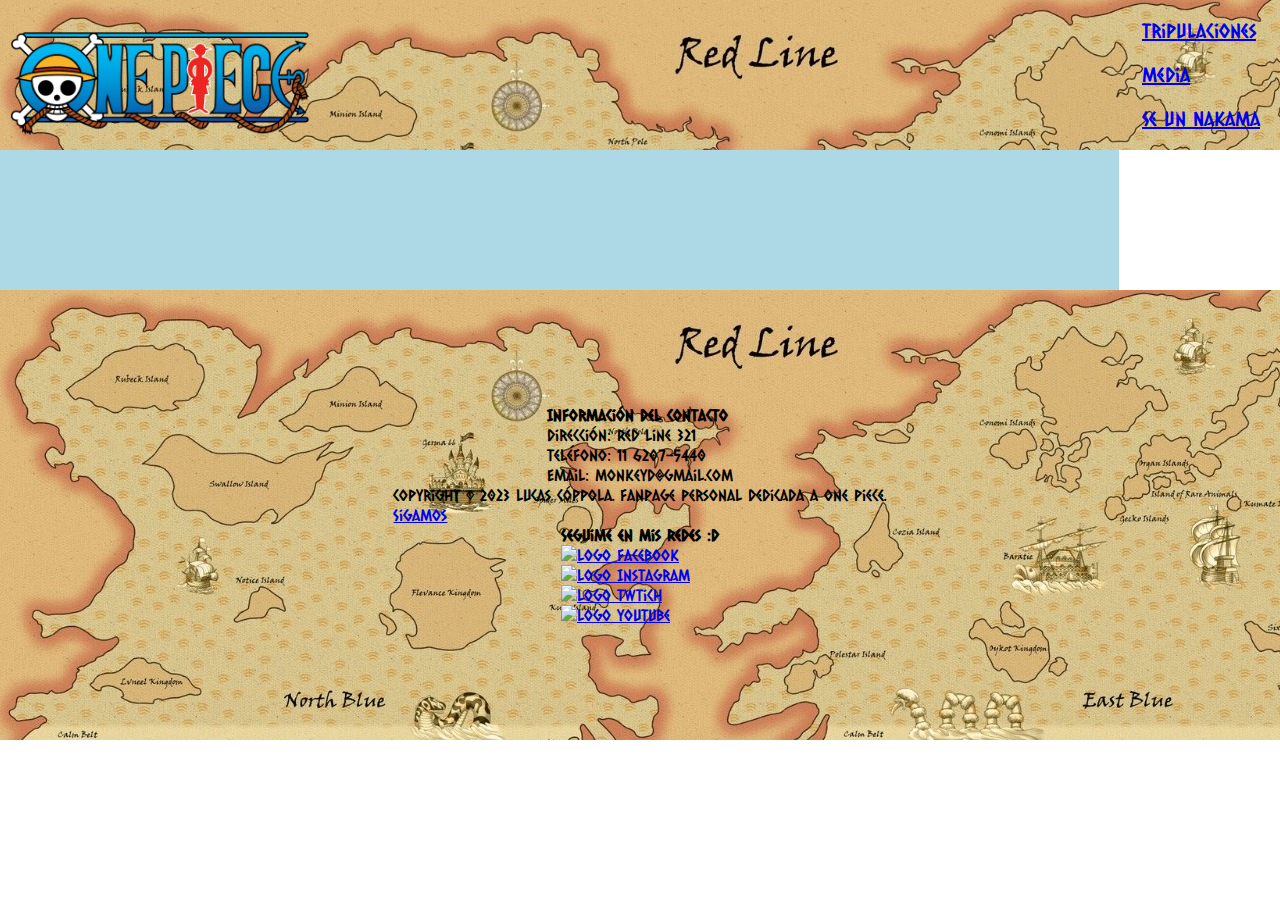
==== pages/grand-line.html @ d9218e4d "adaptacion media queris inicio" ====
<!DOCTYPE html>
<html lang="en">
<head>
    <meta charset="UTF-8">
    <meta name="viewport" content="width=device-width, initial-scale=1.0">
    <title>Grand Line</title>
    <link rel="stylesheet" href="../css/style.css">
    <link rel="preconnect" href="https://fonts.googleapis.com">
<link rel="preconnect" href="https://fonts.gstatic.com" crossorigin>
<link href="https://fonts.googleapis.com/css2?family=Caesar+Dressing&display=swap" rel="stylesheet">

<link rel="preconnect" href="https://fonts.googleapis.com">
<link rel="preconnect" href="https://fonts.gstatic.com" crossorigin>
<link href="https://fonts.googleapis.com/css2?family=Alfa+Slab+One&display=swap" rel="stylesheet">

</head>

<body>
    <header>

     <div>
            
        <a id="Grandline" href="#"> <img src="../imagenes/logo.png" alt="Logo One Piece TV"></a>
        
    </div>
        
     <!--Navbar-->
     <nav>
        <ul>
            <li><a href="../index.html">Home</a></li>
            <li><a href="#"> Grand Line </a> </li>
            <li><a href="./tripulaciones.html"> Tripulaciones </a> </li>
            <li><a href="./media.html">Media</a>  </li>
             <li><a href="./se un nakama.html"> Se un Nakama</a></li>
        </ul>
     </nav>

    </header>

<!--Contenido Principal-->
<main>





</main>

<br><br><br><br><br><br><br>
<!-- Pie de Página -->
<footer>


    <div>
        <h4>Información del Contacto</h4>
        <p>Dirección: Red Line 321</p>
        <p>Teléfono: 11 6207-5440</p>
        <p>Email: monkeyd@gmail.com</p>
    
        </div>
    
    <div>
        <p>Copyright © 2023 Lucas Cóppola. Fanpage personal dedicada a One Piece. </p>
         <a href="#Grandline"> Sigamos </a>
    </div>
    
    <div class="redesSociales">
    <h4>Seguime en mis Redes :D</h4>
    <ul> 
        <li><a href="#"><img width="50" src="https://upload.wikimedia.org/wikipedia/en/thumb/0/04/Facebook_f_logo_%282021%29.svg/2048px-Facebook_f_logo_%282021%29.svg.png" alt="Logo Facebook"></a></li>
        <li><a href="#"><img width="50" src="https://upload.wikimedia.org/wikipedia/commons/thumb/9/96/Instagram.svg/800px-Instagram.svg.png" alt="Logo Instagram"></a></li>
        <li><a href="#"><img width="50" src="https://upload.wikimedia.org/wikipedia/commons/thumb/d/d3/Twitch_Glitch_Logo_Purple.svg/878px-Twitch_Glitch_Logo_Purple.svg.png" alt="Logo twtich"></a></li>
        <li><a href="#"><img width="50" src="https://upload.wikimedia.org/wikipedia/commons/thumb/0/09/YouTube_full-color_icon_%282017%29.svg/2560px-YouTube_full-color_icon_%282017%29.svg.png" alt="Logo Youtube"></a></li>
        
    </ul>
    </div>
    


</footer>

</body>
</html>
---- css/style.css ----
* {
    font-family: 'Caesar Dressing', cursive;
    margin: 0;
    padding: 0;
    box-sizing: border-box;
    list-style: none;
}

body {

    display: grid;
    grid-template-areas:
        "header  header  header"
        "info  info  aside"
        "footer  footer  footer"
    ;
    grid-template-columns: 150px 3fr 0.5fr;
    grid-template-rows: 150px 1fr 150px;
}


header div a img {

    width: 300px;
    margin: 10px;

}

header {

    font-family: 'Caesar Dressing', cursive;
    background-image: url(../imagenes/fondo.jpg);
    grid-area: header;
    display: flex;
    justify-content: space-between;
    align-items: end;

}

header nav ul li {

    font-family: 'Caesar Dressing', cursive;
    margin: 20px;
    font-size: 20px;
}

header nav ul a:hover {
    text-decoration: underline;
}

main {
    background-color: lightblue;
    grid-area: info;
}

.infoPortada {

    font-family: 'Caesar Dressing', cursive;
    text-align: center;
    height: 60vh;
    padding-top: 10%;
    grid-area: portada;
}

.infoPortada a {

    color: burlywood;
    text-decoration: none;

}

.mainInfo {

    text-align: right;
    box-shadow: rgba(50, 50, 93, 0.25) 0px 50px 100px -20px, rgba(0, 0, 0, 0.3) 0px 30px 60px -30px, rgba(10, 37, 64, 0.35) 0px -2px 6px 0px inset;
    margin: 20px;
    border-radius: 10px;
    display: flex;
    flex-direction: row-reverse;
}

.maiNinfo {

    text-align: left;
    box-shadow: rgba(50, 50, 93, 0.25) 0px 50px 100px -20px, rgba(0, 0, 0, 0.3) 0px 30px 60px -30px, rgba(10, 37, 64, 0.35) 0px -2px 6px 0px inset;
    margin: 20px;
    border-radius: 10px;
    display: flex;
    flex-direction: row;
}

.imagenMain {
    text-align: left;
    margin: 20px 10px;
    width: 300px;
}

.liveAction {

    border-radius: 10px;
    padding: 0px 0px 10px;
    width: 300px;
}

.filmRed {

    text-align: end;
}

.Imagenmain {

    margin: 0px 10px 10px;
    border-radius: 10px;
    width: 300px;
    margin-top: 20px;
}

.arcos {

    background-image: url(../imagenes/arcos.jpg);
    padding: 70px 50px;
    border-width: 7px;
    margin: 20px 70px;
    padding: 65px 20px 0px 0px;
}

.arcos:hover {

    background-image: url(../imagenes/blurred-arcos.jpg);

}

.manga {
    background-image: url(../imagenes/manga.jpg);
    padding: 70px 30px;
    border-width: 7px;
    margin: 20px 70px;
    grid-area: manga;
}

.manga:hover {

    background-image: url(../imagenes/blurred-manga.jpg);

}


.anime {
    background-image: url(../imagenes/anime.jpe);
    margin: 20px 70px;
    padding: 65px 20px 0px 0px;
    grid-area: anime;
}

.anime:hover {

    background-image: url(../imagenes/blurred-anime.jpg);

}


.yonkou {

    background-image: url(../imagenes/yonkous.webp);
    padding: 100px 10px;
    margin: 20px 70px;
    padding: 65px 20px 0px 0px;
    grid-area: yonkou;

}

.yonkou:hover {

    background-image: url(../imagenes/blurred-yonkou.jpg);

}

.frutas {

    background-image: url(../imagenes/frutas.webp);
    padding: 65px 20px 0px;
    margin: 20px 70px;
    grid-area: frutas;
}

.frutas:hover {

    background-image: url(../imagenes/blurred-frutas.jpg);

}

.personajes {

    background-image: url(../imagenes/personajes.webp);
    padding: 70px 0px;
    border-width: 7px;
    margin: 20px 70px;
    grid-area: personajes;
}

.personajes:hover {

    background-image: url(../imagenes/blurred-personajes.jpg);
    font-size: 42px;

}


#fondosDiv {
    font-size: 40px;
    width: 200px;
    height: 200px;
    background-size: 200px 200px;
    background-repeat: no-repeat;
    background-position: center;
    overflow: hidden;
    border-top: solid;
    color: burlywood;
    border-right: solid;
    color: burlywood;
    border-width: 7px;
}

#fondosDiv:hover {

    font-size: 42px;
    overflow: unset;

}

.Mundoinfo {

    text-align: right;
    box-shadow: rgba(50, 50, 93, 0.25) 0px 50px 100px -20px, rgba(0, 0, 0, 0.3) 0px 30px 60px -30px, rgba(10, 37, 64, 0.35) 0px -2px 6px 0px inset;
    border-radius: 10px;
    margin: 20px 20px;

}

.Mundoinfo h2 {

    text-align: left;
    padding: 10px;

}

.mundoInfo a {

    color: black;
    text-decoration: none;
    font-family: 'Alfa Slab One', cursive;

}

.mundoInfo {

    display: flex;
    flex-direction: row;
    flex-wrap: wrap;

}

.formulario {

    text-align: left;
    box-shadow: rgba(50, 50, 93, 0.25) 0px 50px 100px -20px, rgba(0, 0, 0, 0.3) 0px 30px 60px -30px, rgba(10, 37, 64, 0.35) 0px -2px 6px 0px inset;
    margin: 20px 20px 20px;
    border-radius: 10px;
}

#nombre {

    background-color: burlywood;
}

#apellido {
    background-color: burlywood;
}

#edad {
    background-color: burlywood;

}


#localidad {
    background-color: burlywood;
}

.formulario h3 {
    margin: 0px 10px;
}

.formulario label {
    margin: 10px;
}

#consulta {

    margin: 10px 40px;
    padding: 10px;
    background-color: burlywood;
}

.enviar {
    margin: 0px 10px;
    padding: 0px;
    border-radius: 10px;
}

aside {

    background-color: lightblue;
    grid-area: aside;
}

aside a {

    text-decoration: none;
    margin: 0px 10px;
}

aside a:hover {

    color: rgb(144, 144, 245);

}

aside h2 {

    margin: 0px 10px;
}

.Aside {

    box-shadow: rgba(50, 50, 93, 0.25) 0px 50px 100px -20px, rgba(0, 0, 0, 0.3) 0px 30px 60px -30px, rgba(10, 37, 64, 0.35) 0px -2px 6px 0px inset;
    margin: 10px;
    border-radius: 10px;

}

.botoncito {
    color: rgb(79, 79, 245);
    list-style-type: none;
    text-decoration: none;
}

#gearFive {

    text-align: left;
    box-shadow: rgba(50, 50, 93, 0.25) 0px 50px 100px -20px, rgba(0, 0, 0, 0.3) 0px 30px 60px -30px, rgba(10, 37, 64, 0.35) 0px -2px 6px 0px inset;
    margin: 20px;
    border-radius: 10px;
}

#gearFive img {

    margin: 0px 10px 10px;
    border-radius: 10px;
    width: 300px;
}

#volumenNuevo {

    text-align: left;
    box-shadow: rgba(50, 50, 93, 0.25) 0px 50px 100px -20px, rgba(0, 0, 0, 0.3) 0px 30px 60px -30px, rgba(10, 37, 64, 0.35) 0px -2px 6px 0px inset;
    margin: 20px 20px 20px;
    border-radius: 10px;

}

#volumenNuevo img {

    margin: 0px 10px 10px;
    width: 250px;
    border-radius: 10px;

}

.carrusel {

    display: flex;
    justify-content: center;
    margin: 20px;
}

#carruselImagen {
    color: #0e0e0e;
    font-weight: bold;
}

footer {
    width: 100%;
    bottom: 0;
    left: 0;
    background-color: #0e0e0e;
    display: flex;
    justify-content: center;
    align-items: center;
    flex-direction: column;
    grid-area: footer;
    height: 50vh;
    background-image: url(../imagenes/fondo.jpg);
}

.logo {
    height: 80px;
    margin-bottom: 1rem;
}

.social-icons-container,
.footer-menu-container {
    display: flex;
    justify-content: center;
    align-items: center;
    flex-wrap: wrap;
    margin-bottom: 1rem;
}

.social-icon {
    height: 50px;
    width: 50px;
    border-radius: 50px;
    border: 1px solid #f2f2f2;
    background-position: center;
    background-size: 40%;
    background-repeat: no-repeat;
    margin: 1rem;
}

.social-icon:hover {
    background-color: #121212;
    filter: invert(1);
}

.social-icon:nth-of-type(1) {
    background-image: url(https://upload.wikimedia.org/wikipedia/commons/thumb/f/f8/LinkedIn_icon_circle.svg/1200px-LinkedIn_icon_circle.svg.png);
    background-size: 100%;
}

.social-icon:nth-of-type(2) {
    background-image: url(https://upload.wikimedia.org/wikipedia/commons/thumb/b/b8/2021_Facebook_icon.svg/2048px-2021_Facebook_icon.svg.png);
    background-size: 100%;
}

.social-icon:nth-of-type(3) {
    background-image: url(https://seeklogo.com/images/T/twitter-x-logo-0339F999CF-seeklogo.com.png?v=638264860180000000);
    background-size: 100%;
}

.social-icon:nth-of-type(4) {
    background-image: url(https://upload.wikimedia.org/wikipedia/commons/thumb/e/e7/Instagram_logo_2016.svg/2048px-Instagram_logo_2016.svg.png);
    background-size: 100%;
}

.footer-menu-container {
    list-style-type: none;
    color: black;
    font-size: 18px;
}

.menu-item {
    margin: 1rem 1.5rem;
    cursor: pointer;
    opacity: 0.6;
}

.menu-item:hover {
    opacity: 1;
}

.copyright {
    color: #0e0e0e;
    text-align: center;
}

@media screen and (min-width: 991px) {
    .carrusel {
        display: none;
    }

    #navMobile{

        display: none;

    }
}

@media screen and (min-width: 481px) and (max-width: 990px) {
    body {

        grid-template-areas:
            "header  header "
            "info  info "
            "aside aside "
            "footer  footer"
        ;
        grid-template-columns: auto auto;
        grid-template-rows: 150px 0.5fr 0.2fr 150px;
    }

    br {

        display: none;

    }

    .logoMobile{

        width: 200px;
  
      }

    #navDesk{

        display: none;

    }

    .mundoInfo {
        display: grid;
        grid-template-areas:
            "arcos  manga "
            "anime  yonkou "
            "frutas personajes "
        ;
        grid-template-columns: 250px 150px;
        grid-template-rows: 1fr 1fr 1fr;
    }

    .mainInfo {
        display: flex;
        flex-direction: column-reverse;
        align-items: center;
        align-content: center;
        text-align: center;
    }

    .maiNinfo {
        
        display: flex;
        flex-direction: column-reverse;
        align-items: center;
        align-content: center;
        text-align: center;
    }

    .Imagenmain {
        margin-top: 20px;
    }

    .Aside {
        display: none;
    }

    #volumenNuevo {
        display: none;
    }

    .carruselImage{

        width: 400px;

    }

    footer {

        height: 41vh;
    }
}

@media screen and (max-width: 480px) {

    * {
        font-size: 1.3rem;
    }

    .logoMobile{

      width: 200px;

    }


    h2 {
        text-align: center !important;
        font-size: 2rem;

    }

    body {

        grid-template-areas:
            "header "
            "info "
            "aside "
            "footer"
        ;
        grid-template-columns: 0.5fr;
        grid-template-rows: 150px auto auto 70px;
    }

    #navDesk{
        display: none;

    }

    .liveAction {

        width: 600px;
        padding: 20px 0px 20px 20px;

    }

    .mainInfo {
        display: flex;
        flex-direction: column-reverse;
        text-align: center;
    }

    .maiNinfo {

        display: flex;
        flex-direction: column-reverse;
        text-align: center;
    }

    .Imagenmain {
        width: 600px;
        padding: 20px 20px 0px 10px;
    }

    .imagenMain {
        width: 600px;
        padding: 0px 50px 0px 0px;
        margin-right: 20px;
    }

    .mundoInfo {

        display: grid;
        grid-template-areas:
            "arcos  manga "
            "anime  yonkou "
            "frutas personajes "
        ;
        grid-template-columns: 250px 150px;
        grid-template-rows: 1fr 1fr 1fr;

    }

    .Aside {
        display: none;
    }

    .carruselImage{

        width: 400px;

    }

    #volumenNuevo {
        display: none;
    }

    footer {

        height: 55vh;

    }
    
}
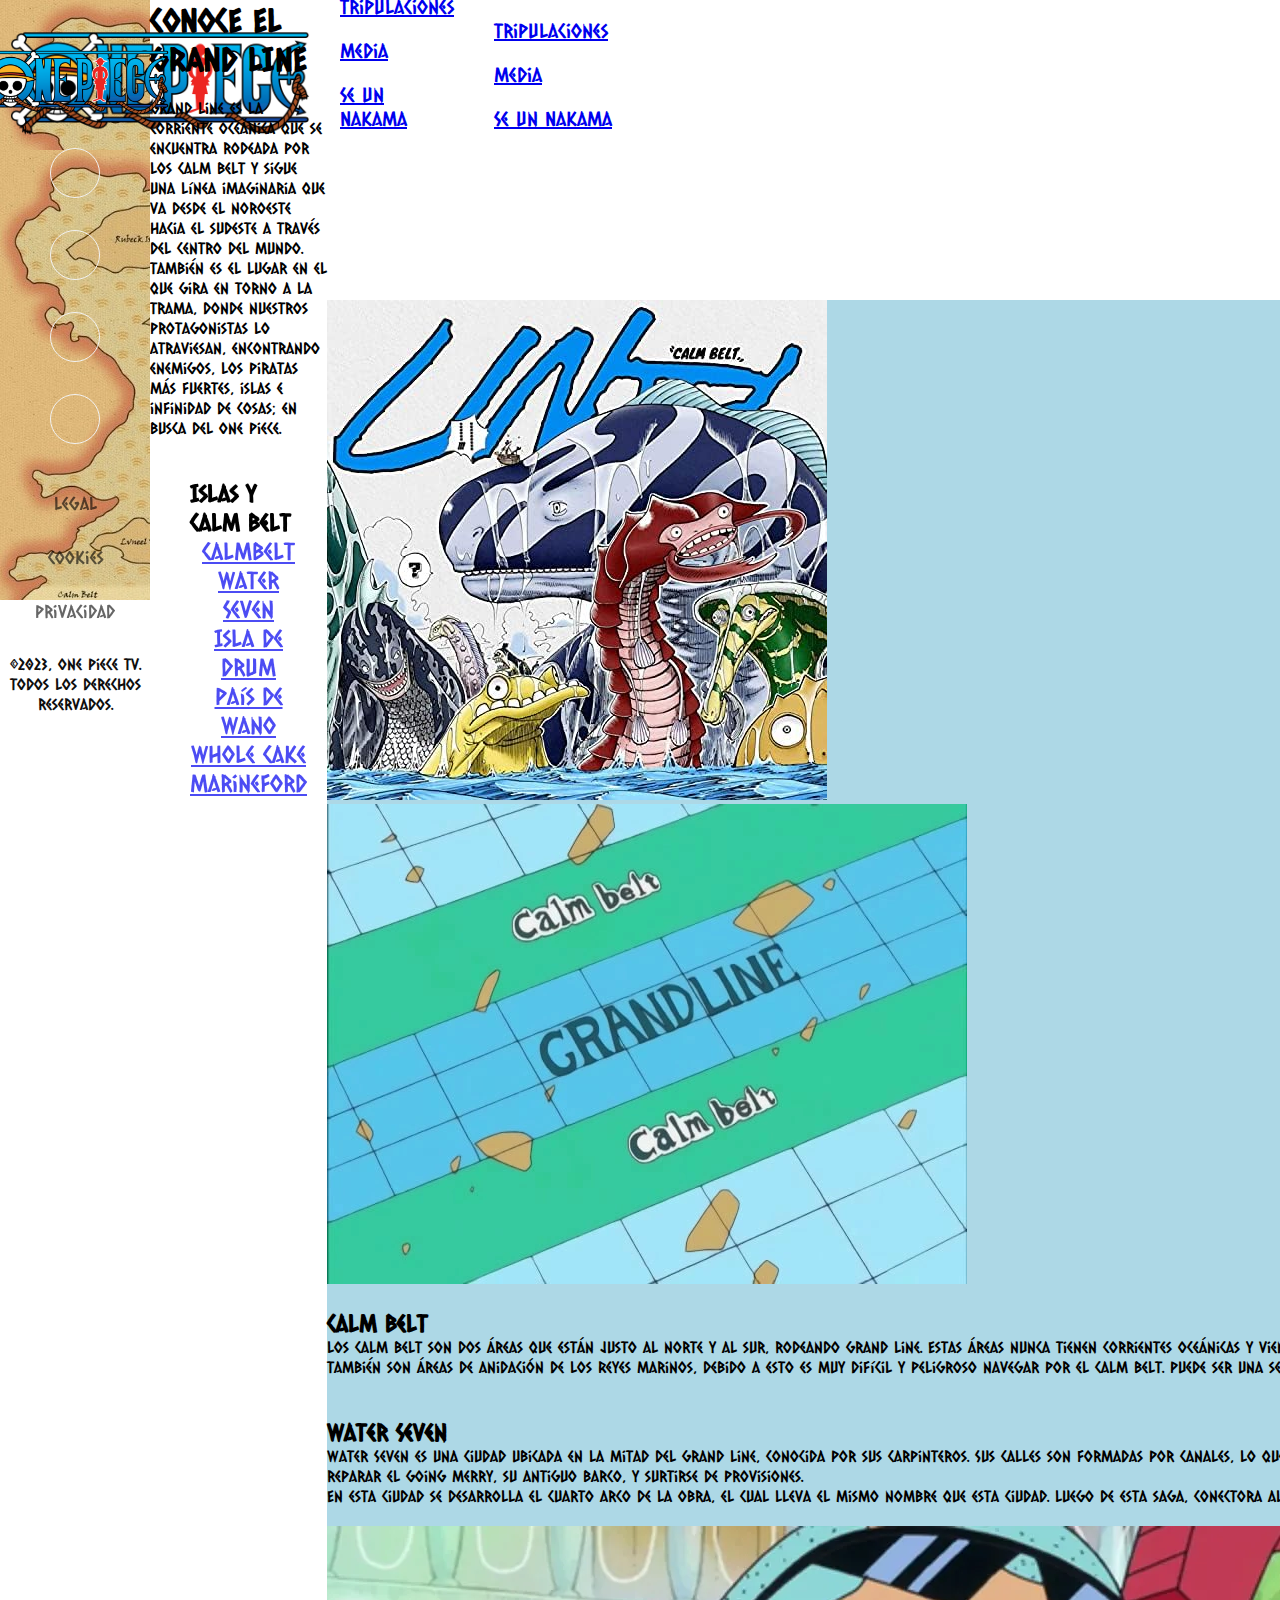
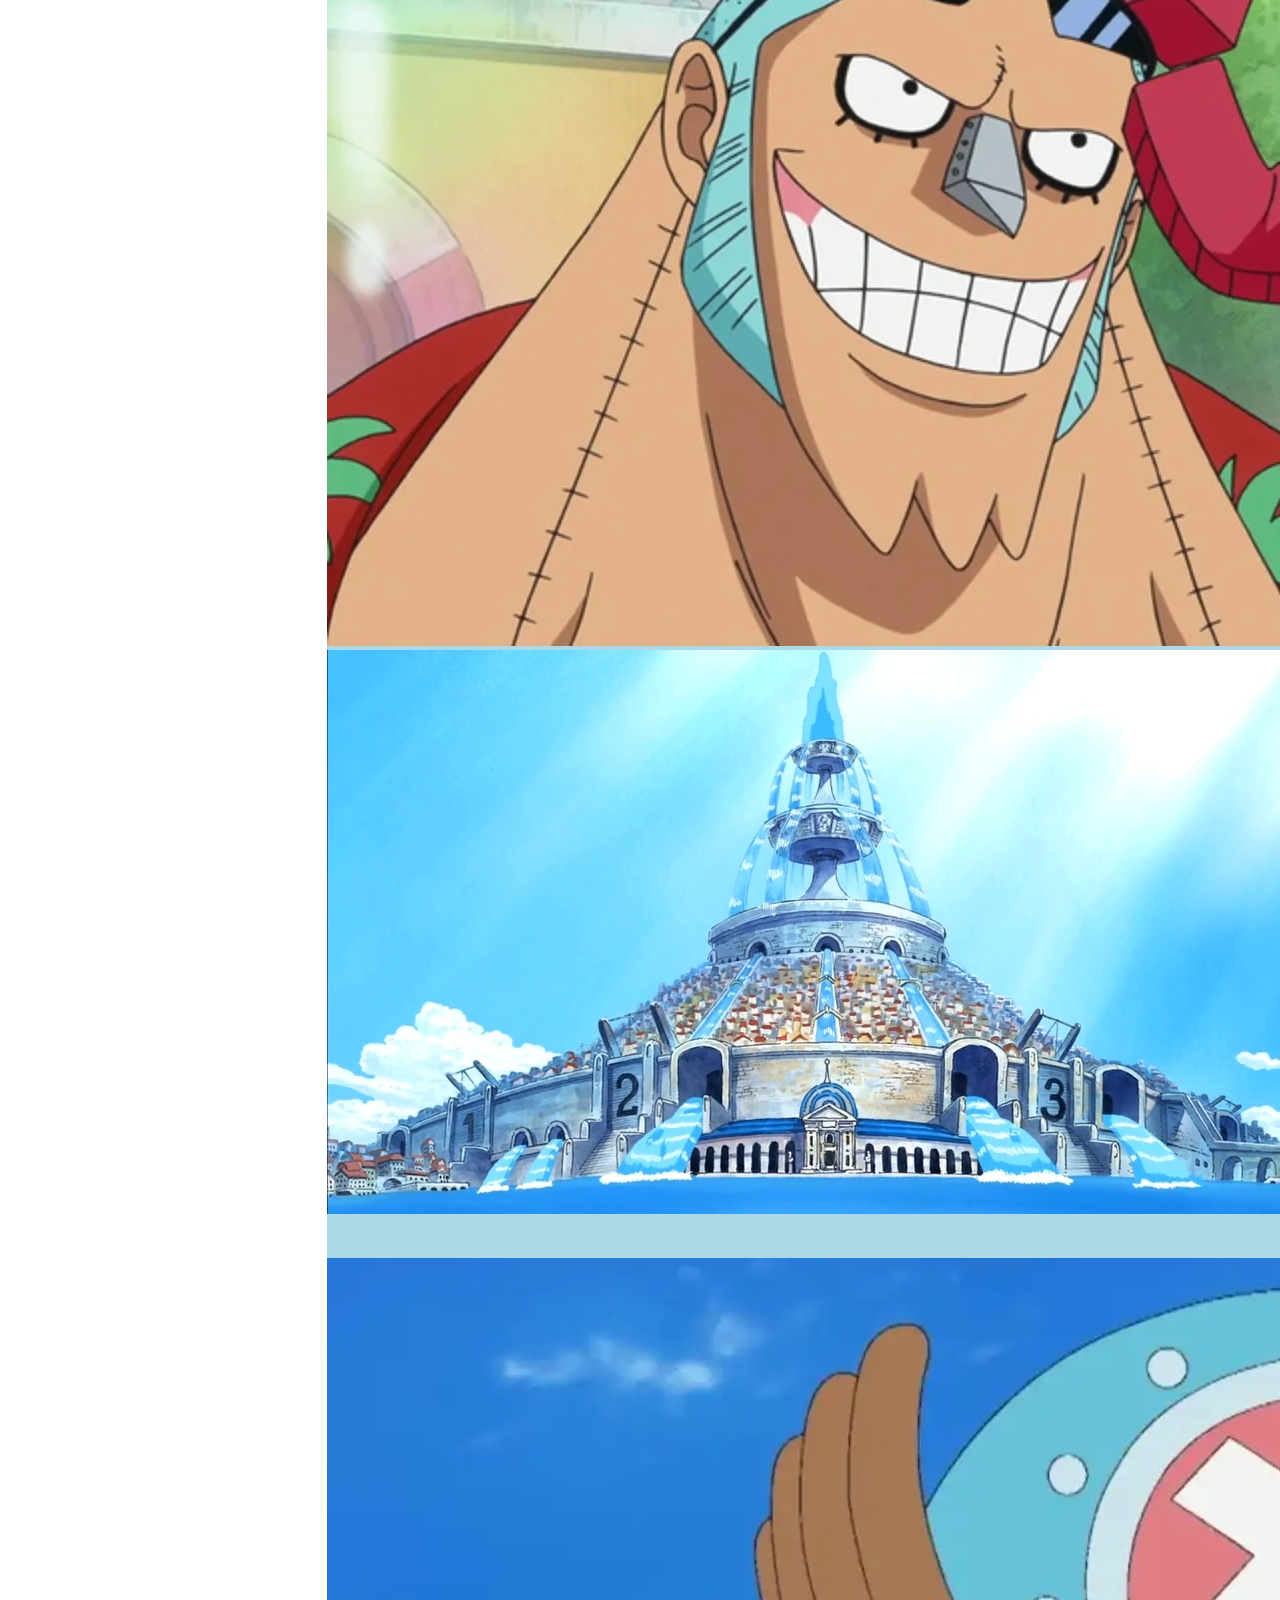
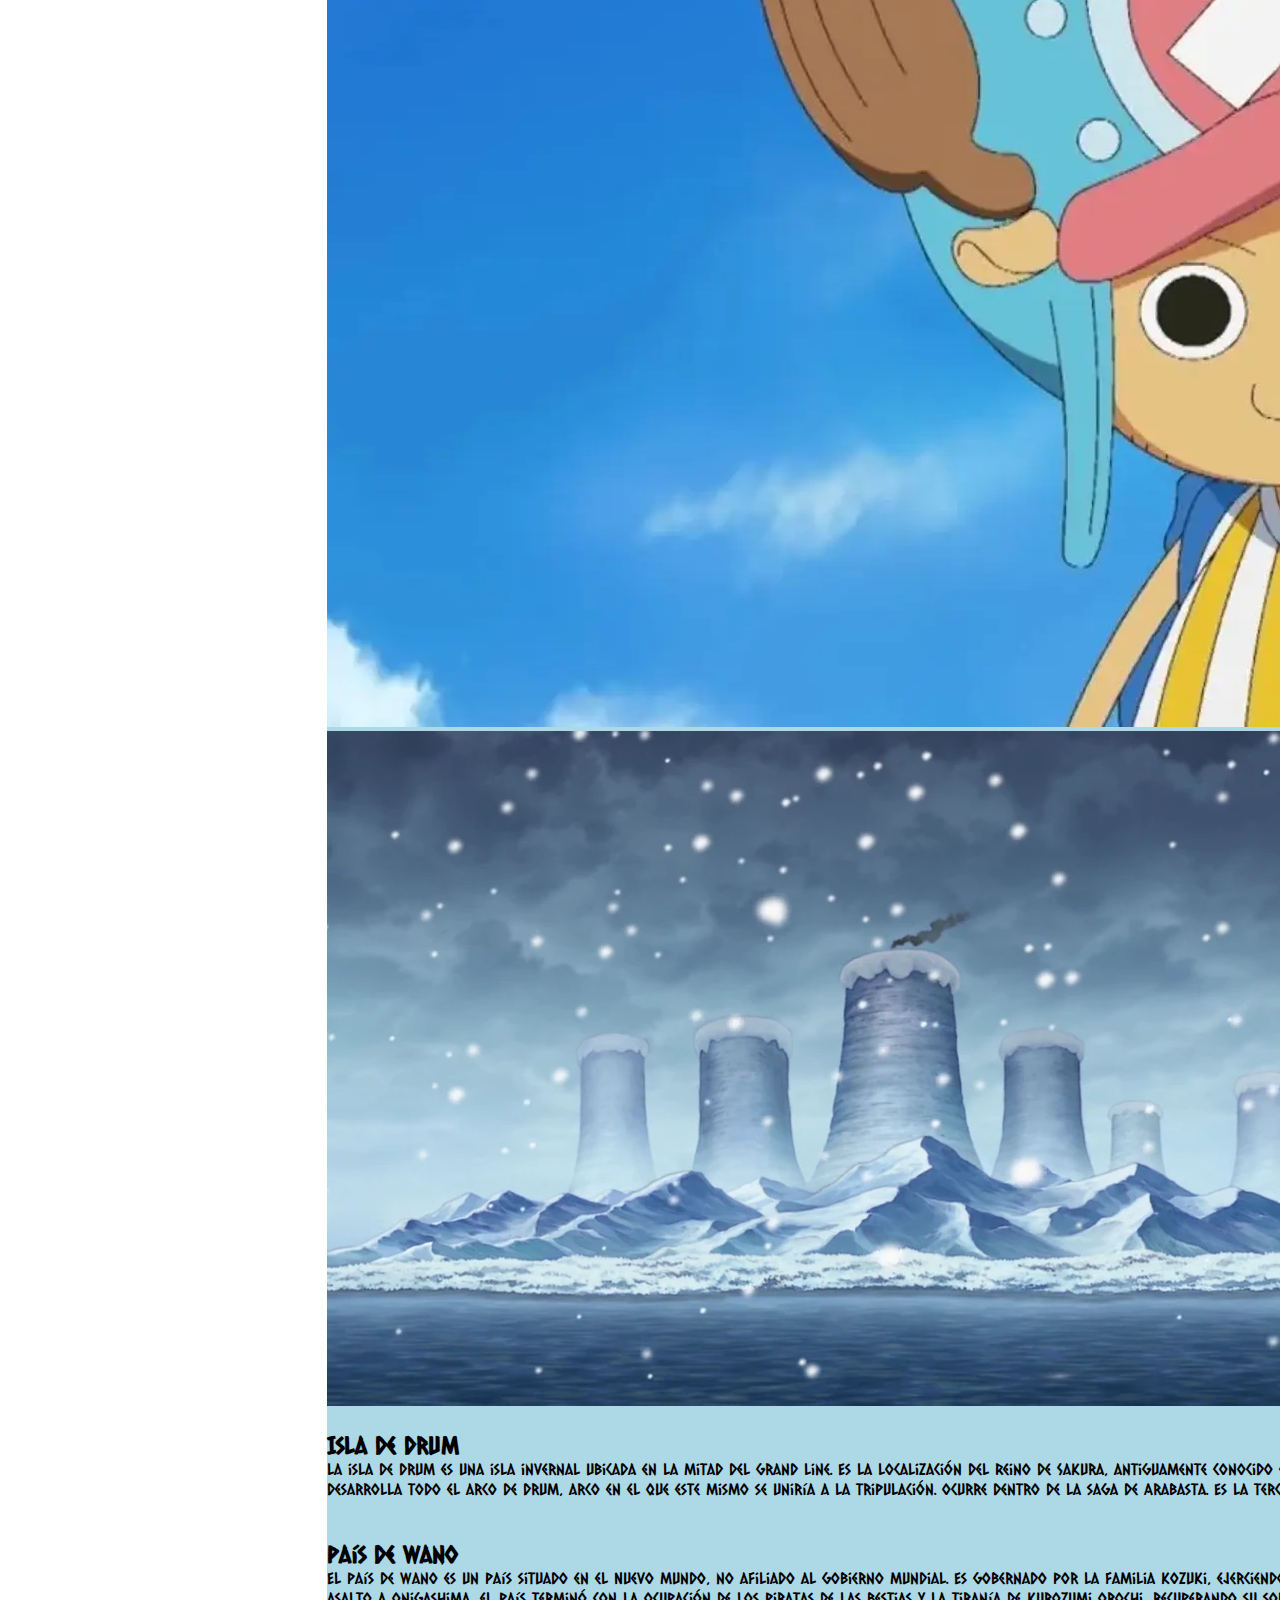
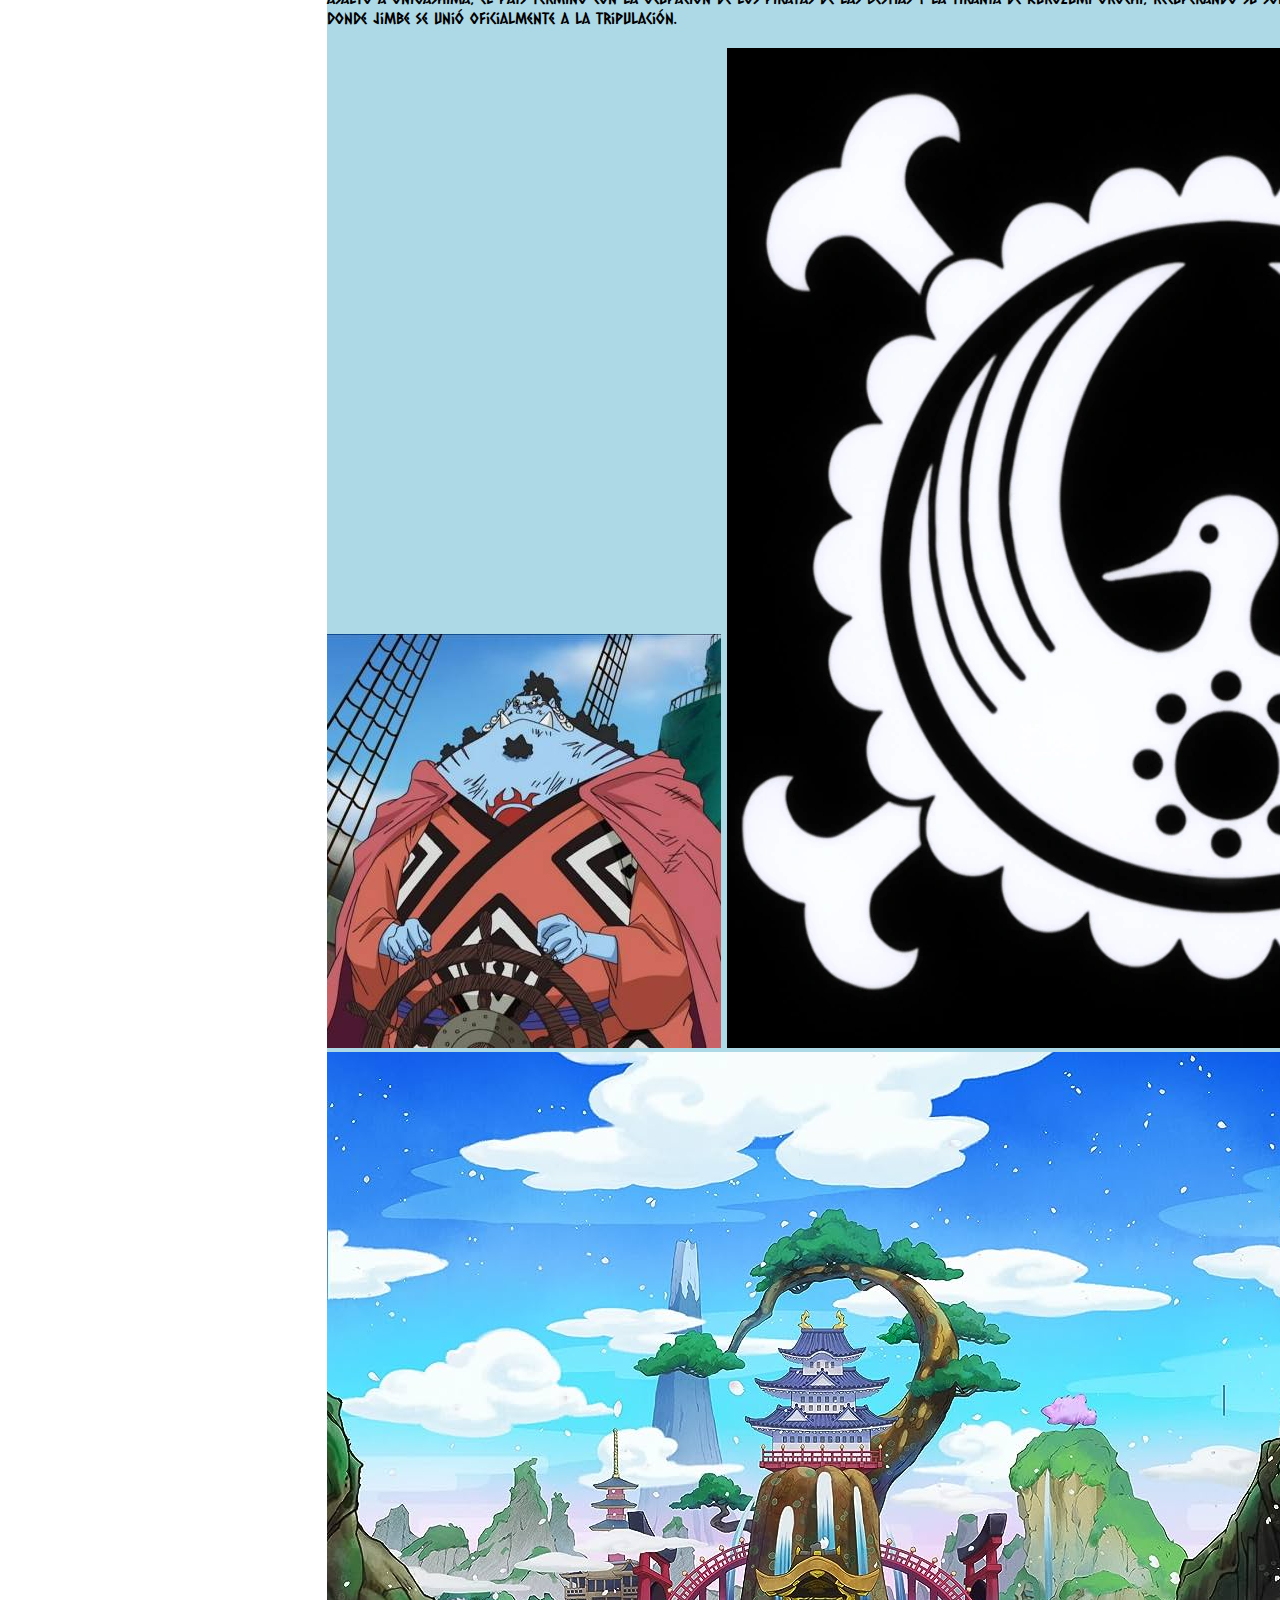
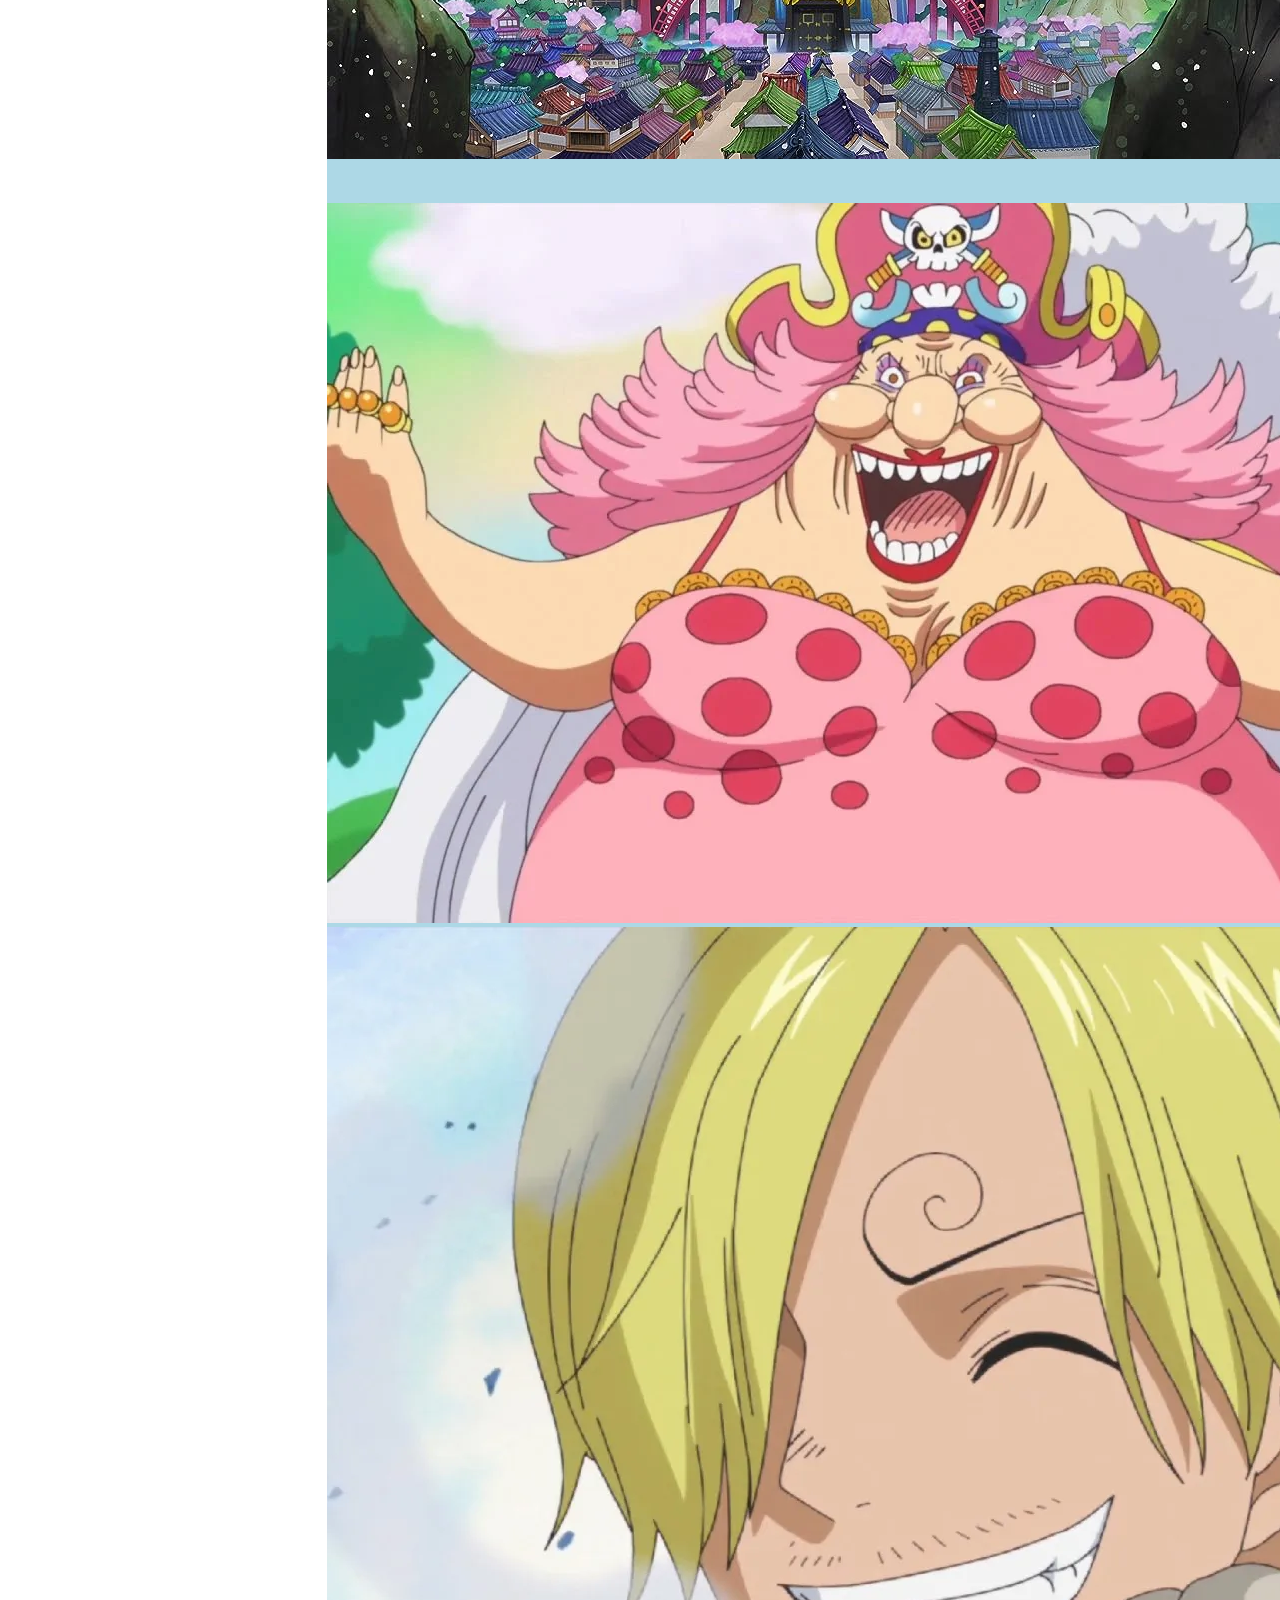
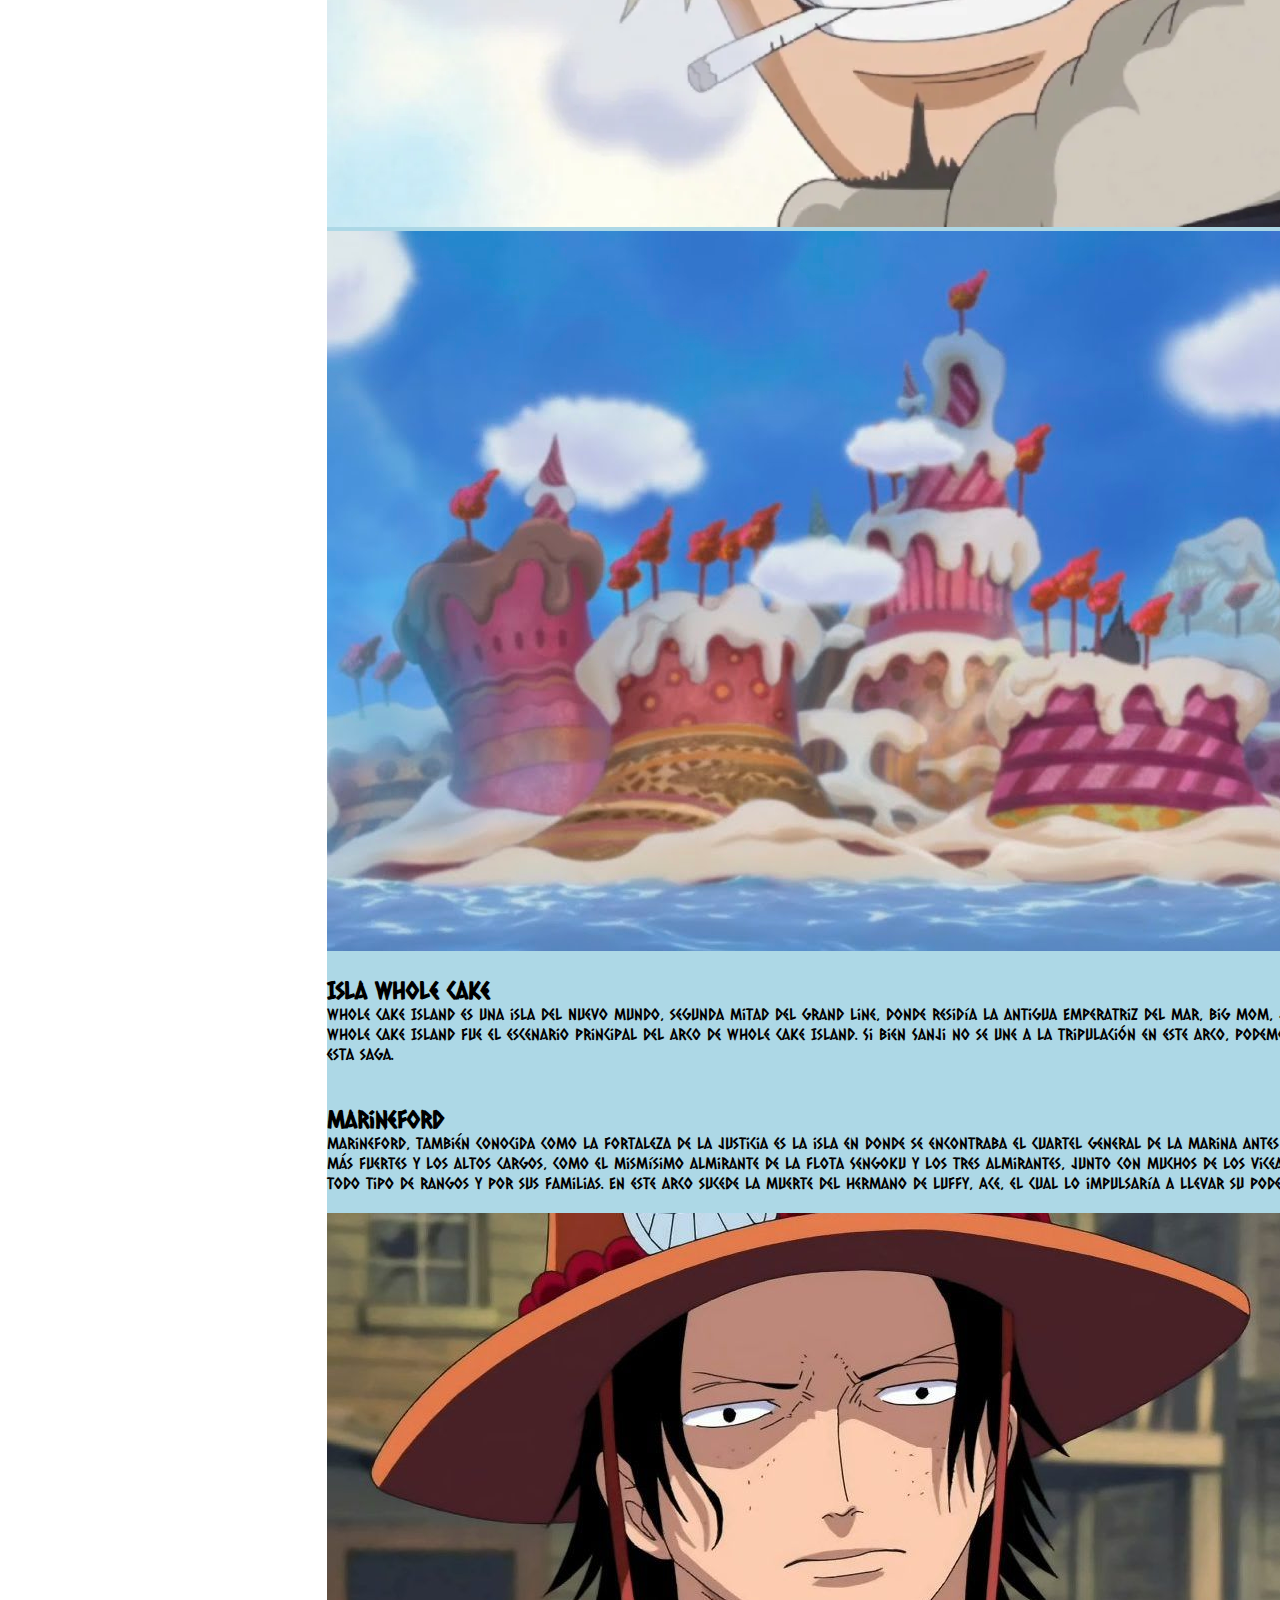
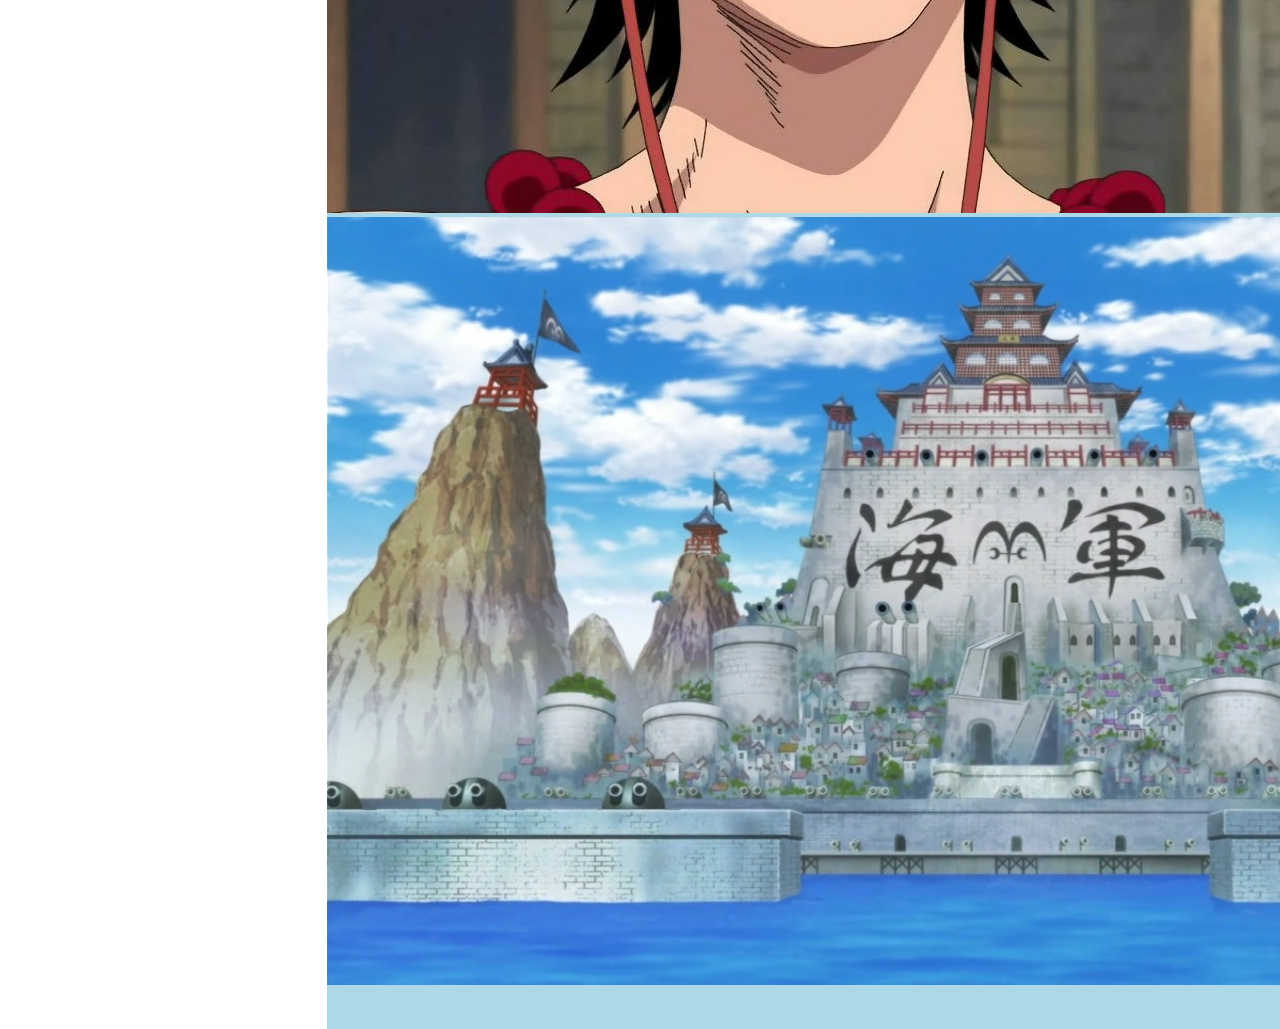
==== commit 53e43bc1: "grand line creado" ====
--- a/pages/grand-line.html
+++ b/pages/grand-line.html
@@ -1,83 +1,322 @@
 <!DOCTYPE html>
 <html lang="en">
+
 <head>
     <meta charset="UTF-8">
     <meta name="viewport" content="width=device-width, initial-scale=1.0">
     <title>Grand Line</title>
+    <link rel="preconnect" href="https://fonts.googleapis.com">
+    <link rel="preconnect" href="https://fonts.gstatic.com" crossorigin>
+    <link href="https://fonts.googleapis.com/css2?family=Caesar+Dressing&display=swap" rel="stylesheet">
+    <link rel="preconnect" href="https://fonts.googleapis.com">
+    <link rel="preconnect" href="https://fonts.gstatic.com" crossorigin>
+    <link href="https://fonts.googleapis.com/css2?family=Akronim&family=Alfa+Slab+One&display=swap" rel="stylesheet">
+
+    <link rel="preconnect" href="https://fonts.googleapis.com">
+    <link rel="preconnect" href="https://fonts.gstatic.com" crossorigin>
+    <link href="https://fonts.googleapis.com/css2?family=Alfa+Slab+One&display=swap" rel="stylesheet">
+
+    <link href="https://cdn.jsdelivr.net/npm/bootstrap@5.3.1/dist/css/bootstrap.min.css" rel="stylesheet"
+        integrity="sha384-4bw+/aepP/YC94hEpVNVgiZdgIC5+VKNBQNGCHeKRQN+PtmoHDEXuppvnDJzQIu9" crossorigin="anonymous">
+
     <link rel="stylesheet" href="../css/style.css">
-    <link rel="preconnect" href="https://fonts.googleapis.com">
-<link rel="preconnect" href="https://fonts.gstatic.com" crossorigin>
-<link href="https://fonts.googleapis.com/css2?family=Caesar+Dressing&display=swap" rel="stylesheet">
-
-<link rel="preconnect" href="https://fonts.googleapis.com">
-<link rel="preconnect" href="https://fonts.gstatic.com" crossorigin>
-<link href="https://fonts.googleapis.com/css2?family=Alfa+Slab+One&display=swap" rel="stylesheet">
-
 </head>
 
-<body>
+<body class="bodyGrand">
     <header>
-
-     <div>
-            
-        <a id="Grandline" href="#"> <img src="../imagenes/logo.png" alt="Logo One Piece TV"></a>
-        
+        <div class="headerTrips">
+            <a id="Home" href="../index.html"> <img class="logoImage" id="logoGrand" src="../imagenes/logo.png"
+                    alt="Logo One Piece TV"></a>
+        </div>
+        <nav id="navDesk" class="navbar navbar-expand-lg">
+            <div class="container-fluid">
+                <button class="navbar-toggler" type="button" data-bs-toggle="collapse" data-bs-target="#navbarNav"
+                    aria-controls="navbarNav" aria-expanded="false" aria-label="Toggle navigation">
+                    <span class="navbar-toggler-icon"></span>
+                </button>
+                <div id="navbarNav">
+                    <ul class="navbar-nav">
+                        <li class="nav-item">
+                            <a class="nav-link" aria-current="page" href="../index.html">Inicio</a>
+                        </li>
+                        <li class="nav-item">
+                            <a class="nav-link" href="./grand-line.html">Grand Line</a>
+                        </li>
+                        <li class="nav-item">
+                            <a class="nav-link" href="./tripulaciones.html">Tripulaciones</a>
+                        </li>
+                        <li class="nav-item">
+                            <a class="nav-link" href="./media.html">Media</a>
+                        </li>
+                        <li class="nav-item">
+                            <a class="nav-link" href="./se-un-nakama.html">Se un Nakama</a>
+                        </li>
+                    </ul>
+                </div>
+            </div>
+        </nav>
+
+        <nav id="navgrandLine" class="navbar">
+            <div class="container-fluid">
+                <a class="navbar-brand" href="#"></a>
+                <button id="togglerGrand" class="navbar-toggler" type="button" data-bs-toggle="offcanvas"
+                    data-bs-target="#offcanvasNavbar" aria-controls="offcanvasNavbar" aria-label="Toggle navigation">
+                    <span id="togglerIcongrand" class="navbar-toggler-icon"></span>
+                </button>
+                <div class="offcanvas offcanvas-end" tabindex="-1" id="offcanvasNavbar"
+                    aria-labelledby="offcanvasNavbarLabel">
+                    <div class="offcanvas-header">
+                        <h5 class="offcanvas-title" id="offcanvasNavbarLabel"><img class="logoMobile"
+                                id="mobileLogoGrand" src="../imagenes/logo.png" alt="logo one piece tv"></h5>
+                        <button type="button" class="btn-close" data-bs-dismiss="offcanvas" aria-label="Close"></button>
+                    </div>
+                    <div class="offcanvas-body">
+                        <ul class="navbar-nav justify-content-end flex-grow-1 pe-3">
+                            <li class="nav-item">
+                                <a class="nav-link active" aria-current="page"
+                                    href="../index.html">Inicio</a>
+                            </li>
+                            <li class="nav-item">
+                                <a class="nav-link active" aria-current="page"
+                                    href="./grand-line.html">Grand
+                                    Line</a>
+                            </li>
+                            <li class="nav-item">
+                                <a class="nav-link active" aria-current="page"
+                                    href="./tripulaciones.html">Tripulaciones</a>
+                            </li>
+                            <li class="nav-item">
+                                <a class="nav-link active" aria-current="page"
+                                    href="./media.html">Media</a>
+                            </li>
+                            <li class="nav-item">
+                                <a class="nav-link active" aria-current="page"
+                                    href="./se-un-nakama.html">Se un
+                                    Nakama</a>
+                            </li>
+                        </ul>
+                        </li>
+                        </ul>
+                    </div>
+                </div>
+            </div>
+        </nav>
+    </header>
+
+    <portada class="portadaGrand">
+        <section>
+            <h1 class="grandLine"> CONOCE EL GRAND LINE</h1>
+            <br>
+            <p class="descripcionGrand"> Grand Line es la corriente oceánica que se encuentra rodeada por los Calm Belt
+                y sigue una línea imaginaria que va desde el noroeste hacia el sudeste a través del centro del mundo.
+                También es el lugar en el que gira en torno a la trama, donde nuestros protagonistas lo atraviesan,
+                encontrando enemigos, los piratas más fuertes, islas e infinidad de cosas; en busca del One Piece.</p>
+            <div class="tripulacionesNav" id="navbarNav">
+                <h2 class="tituloBelt"> Islas y Calm Belt</h2>
+                <ul class="navbar-nav" id="navbarGrand">
+                    <li class="asideLink" class="nav-item">
+                        <a class="nav-link" id="navGrand" href="#calmbelt"> Calmbelt </a>
+                    </li>
+                    <li class="asideLink" class="nav-item">
+                        <a class="nav-link" id="navGrand" href="#water">Water Seven</a>
+                    </li>
+                    <li class="asideLink" class="nav-item">
+                        <a class="nav-link" id="navGrand" href="#drum">Isla de Drum</a>
+                    </li>
+                    <li class="asideLink" class="nav-item">
+                        <a class="nav-link" id="navGrand" href="#wano">País de Wano</a>
+                    </li>
+                    <li class="asideLink" class="nav-item">
+                        <a class="nav-link" id="navGrand" aria-current="page" href="#wholecake">Whole Cake</a>
+                    </li>
+                    <li class="asideLink" class="nav-item">
+                        <a class="nav-link" id="navGrand" aria-current="page" href="#marineford">Marineford</a>
+                    </li>
+                </ul>
+            </div>
+        </section>
+    </portada>
+
+    <main class="mainGrid">
+        <section class="mainGrand">
+            <article class="grandLinevh" id="calmbelt">
+                <div class="grandlineInfo" id="infoInvert">
+                    <div class="grandImagen" id="calmImage">
+                        <div class="imgsTripulantes">
+                            <img class="trpulantesNuevos" src="../imagenes/reyesdelmar.jpg" alt="Reyes del Mar">
+                        </div>
+                        <img class="grandImages" src="../imagenes/Calmbeltmap.webp" alt="Calm Belt">
+                    </div>
+                    <br>
+                    <div class="infoGrand">
+                        <h2 class="tituloGrand"> Calm Belt</h2>
+                        <p class="Infoline">
+                            Los Calm Belt son dos áreas que están justo al norte y al sur, rodeando Grand Line. Estas
+                            áreas nunca tienen corrientes oceánicas y vientos que soplen, por lo cual es imposible
+                            navegar con un barco a vela, ya que este no tendrá manera de entrar en movimiento. Y también
+                            son áreas de anidación de los Reyes Marinos, debido a esto es muy difícil y peligroso
+                            navegar por el Calm Belt. Puede ser una sentencia para una tripulación que no está preparada
+                            ante estas adversidades y cuyos tripulantes tienen un nivel muy bajo.
+                        </p>
+                    </div>
+                </div>
+            </article>
+            <br><br>
+            <article class="waterSevenvh" id="water">
+                <div class="grandlineInfo">
+                    <div class="infoGrand">
+                        <h2 class="tituloGrand"> Water Seven </h2>
+                        <p class="Infoline">
+                            Water Seven es una ciudad ubicada en la mitad del Grand Line, conocida por sus carpinteros.
+                            Sus calles son formadas por canales, lo que le han atribuido el título de la Capital del
+                            Agua. Los Piratas de Sombrero de Paja llegaron aquí para negociar su oro por dinero, reparar
+                            el Going Merry, su antiguo barco, y surtirse de provisiones.
+                            <br>
+                            En esta ciudad se desarrolla el cuarto arco de la obra, el cual lleva el mismo nombre que
+                            esta ciudad. Luego de esta saga, conectora al arco de Enies Lobbie, los Sombrero de paja
+                            sumarían dos nuevos tripulantes, Robin, su arqueloga, y Franky, su carpintero.
+                        </p>
+                    </div>
+                    <br>
+                    <div class="grandImagen">
+                        <div class="imgsTripulantes">
+                            <img class="trpulantesNuevos" src="../imagenes/franky.webp" alt="Franky">
+                            <img class="trpulantesNuevos" src="../imagenes/nico-robin-one-piece_1024x1024.webp"
+                                alt="Nico Robin">
+                        </div>
+                        <img class="grandImages" src="../imagenes/Water7vista.webp" alt="Isla de Water Seven">
+                    </div>
+                </div>
+            </article>
+            <br><br>
+            <article class="grandLinevh" id="drum">
+                <div class="grandlineInfo" id="infoInvert">
+                    <div class="grandImagen">
+                        <div class="imgsTripulantes">
+                            <img class="trpulantesNuevos" src="../imagenes/chopper.webp" alt="Tony Tony Chopper">
+                        </div>
+                        <img class="grandImages" src="../imagenes/Isla_de_Drum.webp" alt="Isla de Drum">
+                    </div>
+                    <br>
+                    <div class="infoGrand">
+                        <h2 class="tituloGrand"> Isla de Drum </h2>
+                        <p class="Infoline">
+                            La isla de Drum es una isla invernal ubicada en la mitad del Grand Line. Es la localización
+                            del Reino de Sakura, antiguamente conocido como Reino de Drum, lugar de nacimiento de Tony
+                            Tony Chopper, médico de los Piratas de Sombrero de Paja, y el lugar donde se desarrolla todo
+                            el arco de Drum, arco en el que este mismo se uniría a la tripulación. Ocurre dentro de la
+                            saga de Arabasta.
+                            Es la tercera isla que los Piratas de Sombrero de Paja visitan en Grand Line.
+                        </p>
+                    </div>
+                </div>
+            </article>
+            <br><br>
+            <article class="waterSevenvh" id="wano">
+                <div class="grandlineInfo">
+                    <div class="infoGrand">
+                        <h2 class="tituloGrand"> País de Wano </h2>
+                        <p class="Infoline">
+                            El País de Wano es un país situado en el Nuevo Mundo, no afiliado al Gobierno Mundial. Es
+                            gobernado por la familia Kozuki, ejerciendo su patriarca Kozuki Momonosuke como el shogun
+                            del país. Tras la victoria por parte de la Alianza Ninja-Pirata-Mink-Samurái en el asalto a
+                            Onigashima, el país terminó con la ocupación de los Piratas de las Bestias y la tiranía de
+                            Kurozumi Orochi, recuperando su soberanía histórica sobre el lugar. También se declaró como
+                            territorio protegido por los Piratas de Sombrero de Paja, y fue el arco donde Jimbe se unió
+                            oficialmente a la tripulación.
+                        </p>
+                    </div>
+                    <br>
+                    <div class="grandImagen">
+                        <div class="imgsTripulantes">
+                            <img class="trpulantesNuevos" src="../imagenes/jinbei.jpg" alt="Jimbe">
+                            <img class="trpulantesNuevos" src="../imagenes/Kozuki_Family_Portrait.webp"
+                                alt="Clan Kozuki">
+                        </div>
+                        <img class="grandImages" src="../imagenes/wanokuni.jpg" alt="País de Wano">
+                    </div>
+                </div>
+            </article>
+            <br><br>
+            <article class="grandLinevh" id="wholecake">
+                <div class="grandlineInfo" id="infoInvert">
+                    <div class="grandImagen">
+                        <div class="imgsTripulantes">
+                            <img class="trpulantesNuevos" src="../imagenes/bigmom.webp" alt="Big Mom">
+                            <img class="trpulantesNuevos" src="../imagenes/sanji.webp" alt="Sanji">
+                        </div>
+                        <img class="grandImages" src="../imagenes/wholecake.png" alt="Isla Whole Cake">
+                    </div>
+                    <br>
+                    <div class="infoGrand">
+                        <h2 class="tituloGrand"> Isla Whole Cake </h2>
+                        <p class="Infoline">
+                            Whole Cake Island es una isla del Nuevo Mundo, segunda mitad del Grand Line, donde residía
+                            la antigua Emperatriz del Mar, Big Mom, junto con su banda de piratas. Es la isla central de
+                            un archipiélago de 35 islas.
+                            Además de otras islas del archipiélago de Totto Land, Whole Cake Island fue el escenario
+                            principal del arco de Whole Cake Island. Si bien Sanji no se une a la tripulación en este
+                            arco, podemos decir que es el momento donde oficialmente pertenece a la misma, ya que lo
+                            conocemos a la perfección durante el desarrollo de esta saga.
+                        </p>
+                    </div>
+                </div>
+            </article>
+            <br><br>
+            <article id="marineford">
+                <div class="grandlineInfo">
+                    <div class="infoGrand">
+                        <h2 class="tituloGrand"> Marineford </h2>
+                        <p class="Infoline">
+                            Marineford, también conocida como la Fortaleza de la Justicia es la isla en donde se
+                            encontraba el Cuartel General de la Marina antes de la Guerra de Marineford, tras la cual la
+                            Sede Mundial de la Marina pasó a estar en el Nuevo Mundo. Allí residían los marines más
+                            fuertes y los altos cargos, como el mismísimo almirante de la flota Sengoku y los tres
+                            almirantes, junto con muchos de los vicealmirantes y oficiales menores cuando no estaban
+                            asignados a otro destino.
+                            La ciudad y sus alrededores están habitados por marines de todo tipo de rangos y por sus
+                            familias.
+                            En este arco sucede la muerte del hermano de Luffy, Ace, el cual lo impulsaría a llevar su
+                            poder a otro nivel.
+                        </p>
+                    </div>
+                    <br>
+                    <div class="grandImagen">
+                        <div class="imgsTripulantes">
+                            <img class="trpulantesNuevos" src="../imagenes/ace.jpeg" alt="Ace">
+                            <img class="trpulantesNuevos" src="../imagenes/Marine.webp" alt="Marina">
+                        </div>
+                        <img class="grandImages" src="../imagenes/Marineford.webp" alt="Sede de la Marina">
+                    </div>
+                </div>
+            </article>
+            <br><br>
+        </section>
+    </main>
+
+    <div class="subidaDiv" id="subidadivGrand">
+        <a href="#"> <img class="imgSubida" id="imgsubidaGrand" src="../imagenes/subida.jpg" alt="imagen de subida"></a>
     </div>
-        
-     <!--Navbar-->
-     <nav>
-        <ul>
-            <li><a href="../index.html">Home</a></li>
-            <li><a href="#"> Grand Line </a> </li>
-            <li><a href="./tripulaciones.html"> Tripulaciones </a> </li>
-            <li><a href="./media.html">Media</a>  </li>
-             <li><a href="./se un nakama.html"> Se un Nakama</a></li>
+
+    <footer>
+        <img src="../imagenes/logo.png" alt="One Piece TV logo" class="logo">
+        <div class="social-icons-container">
+            <a href="" class="social-icon"></a>
+            <a href="" class="social-icon"></a>
+            <a href="" class="social-icon"></a>
+            <a href="" class="social-icon"></a>
+        </div>
+        <ul class="footer-menu-container">
+            <li class="menu-item">Legal</li>
+            <li class="menu-item">Cookies</li>
+            <li class="menu-item">Privacidad</li>
         </ul>
-     </nav>
-
-    </header>
-
-<!--Contenido Principal-->
-<main>
-
-
-
-
-
-</main>
-
-<br><br><br><br><br><br><br>
-<!-- Pie de Página -->
-<footer>
-
-
-    <div>
-        <h4>Información del Contacto</h4>
-        <p>Dirección: Red Line 321</p>
-        <p>Teléfono: 11 6207-5440</p>
-        <p>Email: monkeyd@gmail.com</p>
-    
-        </div>
-    
-    <div>
-        <p>Copyright © 2023 Lucas Cóppola. Fanpage personal dedicada a One Piece. </p>
-         <a href="#Grandline"> Sigamos </a>
-    </div>
-    
-    <div class="redesSociales">
-    <h4>Seguime en mis Redes :D</h4>
-    <ul> 
-        <li><a href="#"><img width="50" src="https://upload.wikimedia.org/wikipedia/en/thumb/0/04/Facebook_f_logo_%282021%29.svg/2048px-Facebook_f_logo_%282021%29.svg.png" alt="Logo Facebook"></a></li>
-        <li><a href="#"><img width="50" src="https://upload.wikimedia.org/wikipedia/commons/thumb/9/96/Instagram.svg/800px-Instagram.svg.png" alt="Logo Instagram"></a></li>
-        <li><a href="#"><img width="50" src="https://upload.wikimedia.org/wikipedia/commons/thumb/d/d3/Twitch_Glitch_Logo_Purple.svg/878px-Twitch_Glitch_Logo_Purple.svg.png" alt="Logo twtich"></a></li>
-        <li><a href="#"><img width="50" src="https://upload.wikimedia.org/wikipedia/commons/thumb/0/09/YouTube_full-color_icon_%282017%29.svg/2560px-YouTube_full-color_icon_%282017%29.svg.png" alt="Logo Youtube"></a></li>
-        
-    </ul>
-    </div>
-    
-
-
-</footer>
-
+        <span class="copyright">&copy;2023, One Piece TV. Todos los derechos reservados.</span>
+    </footer>
+
+    <script src="https://cdn.jsdelivr.net/npm/bootstrap@5.3.1/dist/js/bootstrap.bundle.min.js"
+        integrity="sha384-HwwvtgBNo3bZJJLYd8oVXjrBZt8cqVSpeBNS5n7C8IVInixGAoxmnlMuBnhbgrkm"
+        crossorigin="anonymous"></script>
 </body>
+
 </html>--- a/css/style.css
+++ b/css/style.css
@@ -18,6 +18,21 @@
     grid-template-rows: 150px 1fr 150px;
 }
 
+.bodyTrip {
+
+    display: grid;
+    grid-template-areas:
+        " header header header "
+        " portada portada portada "
+        " main main aside "
+        " main main aside "
+        " footer footer footer "
+    ;
+    grid-template-columns: 150px 3fr 1fr;
+    grid-template-rows: 150px 0.3fr 1fr 1fr 150px;
+}
+
+
 
 header div a img {
 
@@ -48,7 +63,7 @@
     text-decoration: underline;
 }
 
-main {
+.infoGrid {
     background-color: lightblue;
     grid-area: info;
 }
@@ -66,6 +81,139 @@
 
     color: burlywood;
     text-decoration: none;
+
+}
+
+.portada {
+
+    grid-area: portada;
+    background-image: url(https://areajugones.sport.es/wp-content/uploads/2016/06/one-piece-great-pirate-colosseum.jpg);
+    background-position: center;
+    background-size: 1500px 850px;
+    background-repeat: no-repeat;
+    font-weight: bolder;
+    color: rgb(255, 255, 255);
+    text-align: center;
+    padding-left: 10px;
+    height: 108vh;
+}
+
+.trips {
+
+    font-size: 7rem;
+
+}
+
+.descripcionTrips {
+
+    font-size: 2rem;
+
+}
+
+.mugiwara {
+
+    width: 40rem;
+    height: 19rem;
+
+}
+
+.tripulacionesInfo {
+
+    padding-left: 10px;
+    margin-top: 30px;
+}
+
+.tripName {
+
+    font-size: 4rem;
+
+}
+
+.tripulacionVh {
+
+    height: 94vh;
+    margin-bottom: -20px;
+    border-bottom: burlywood solid 2px;
+
+}
+
+.tripulacion-imagenes {
+
+    display: flex;
+    flex-direction: row;
+    align-items: flex-end;
+
+
+}
+
+.imgTrips {
+
+    display: flex;
+    flex-direction: column;
+    margin-left: 10px;
+
+}
+
+.calavera {
+
+    width: 139px;
+    height: 139px;
+
+}
+
+.infoTripul {
+
+    font-size: 1.1rem;
+
+}
+
+
+.tripulacionesNav {
+
+    position: sticky;
+    top: 20px;
+    margin-top: 20px;
+    margin-bottom: 60px;
+    margin-left: 20px;
+    padding: 20px;
+}
+
+.asideTrip {
+    border: burlywood solid 2px;
+    border-right: 0px;
+    border-top: 0px;
+    border-bottom: 0px;
+}
+
+.asideLink {
+    opacity: 0.7;
+    font-size: 1.5rem;
+    text-align: center;
+}
+
+.asideLink:hover {
+
+    opacity: 1;
+    text-shadow: #f2f2f2;
+}
+
+
+.mainGrid {
+
+    grid-area: main;
+    background-color: lightblue;
+
+}
+
+#infoGrid {
+
+    grid-area: info;
+
+}
+
+.tituloPrincipal {
+
+    font-size: 3rem;
 
 }
 
@@ -377,6 +525,23 @@
 
 }
 
+.subidaDiv {
+
+    position: sticky;
+    margin-right: 100px;
+    bottom: 25px;
+}
+
+.imgSubida {
+    text-align: center;
+    display: inline-block;
+    height: 70px;
+    width: 70px;
+    margin: -250px -20px 5px 5px;
+    z-index: 1;
+
+}
+
 .carrusel {
 
     display: flex;
@@ -479,7 +644,13 @@
         display: none;
     }
 
-    #navMobile{
+    #navMobile {
+
+        display: none;
+
+    }
+
+    .subidaDiv {
 
         display: none;
 
@@ -505,13 +676,13 @@
 
     }
 
-    .logoMobile{
+    .logoMobile {
 
         width: 200px;
-  
-      }
-
-    #navDesk{
+
+    }
+
+    #navDesk {
 
         display: none;
 
@@ -537,7 +708,7 @@
     }
 
     .maiNinfo {
-        
+
         display: flex;
         flex-direction: column-reverse;
         align-items: center;
@@ -557,7 +728,7 @@
         display: none;
     }
 
-    .carruselImage{
+    .carruselImage {
 
         width: 400px;
 
@@ -575,9 +746,9 @@
         font-size: 1.3rem;
     }
 
-    .logoMobile{
-
-      width: 200px;
+    .logoMobile {
+
+        width: 200px;
 
     }
 
@@ -600,7 +771,7 @@
         grid-template-rows: 150px auto auto 70px;
     }
 
-    #navDesk{
+    #navDesk {
         display: none;
 
     }
@@ -653,7 +824,7 @@
         display: none;
     }
 
-    .carruselImage{
+    .carruselImage {
 
         width: 400px;
 
@@ -668,5 +839,120 @@
         height: 55vh;
 
     }
-    
+
+
+    .bodyTrip {
+
+        display: grid;
+        grid-template-areas:
+            " header "
+            " portada "
+            " aside "
+            " main "
+            " footer "
+        ;
+        grid-template-columns: 1fr;
+        grid-template-rows: 200px 0.1fr 0.1fr 1fr 150px;
+    }
+
+    .headerTrips {
+
+        margin-bottom: 20px;
+
+    }
+
+    .logoImage {
+
+        width: 350px;
+
+    }
+
+    #mobileLogotrips {
+
+        width: 12rem;
+
+    }
+
+    #navTripsmobile {
+
+        font-size: 2rem;
+
+    }
+
+    .portada {
+
+        height: 220vh;
+        background-size: 2000px 2250px;
+
+    }
+
+    .trips {
+        font-size: 8rem;
+    }
+
+    .descripcionTrips {
+        font-size: 3rem;
+    }
+
+    .tripulacionVh {
+
+        height: 184vh;
+        text-align: center;
+
+    }
+
+    .tripulacionesInfo {
+
+        margin-top: 20px;
+
+    }
+
+    .mugiwara {
+
+        width: 38rem;
+        height: 20rem;
+        margin-top: 10px;
+
+    }
+
+    .calavera {
+
+        width: 188px;
+        height: 188px;
+
+    }
+
+    .infoTripul {
+
+        font-size: 2.1rem;
+
+    }
+
+    .tripulacionesNav {
+
+        position: static;
+        top: 0px;
+        margin-top: 20px;
+        margin-bottom: 30px;
+        margin-left: 20px;
+        padding: 20px;
+    }
+
+    #subidadivTrips {
+        margin-left: 10px;
+        margin-top: -10rem;
+        bottom: -35rem;
+    }
+
+    #imgsubidaTrips {
+
+        width: 100px;
+        height: 100px;
+    }
+
+    .footerTrip {
+
+        height: 95vh;
+
+    }
 }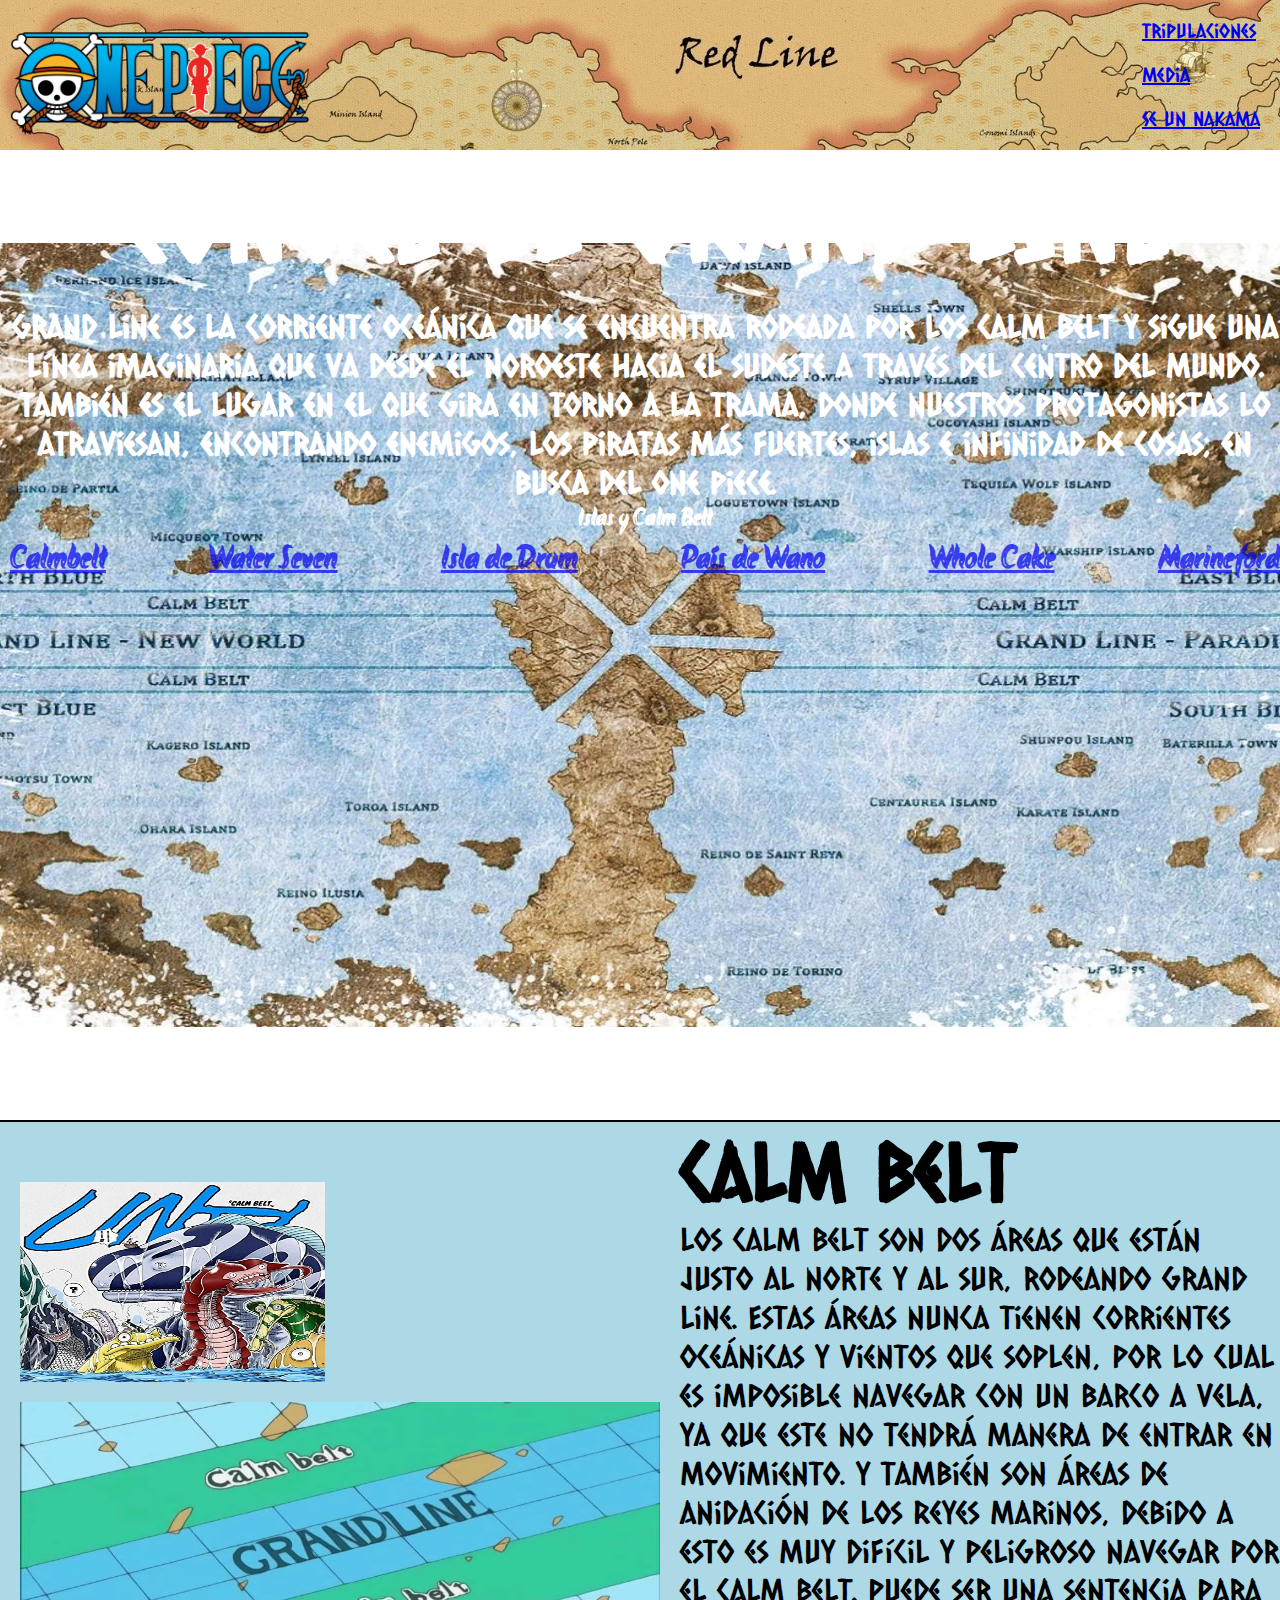
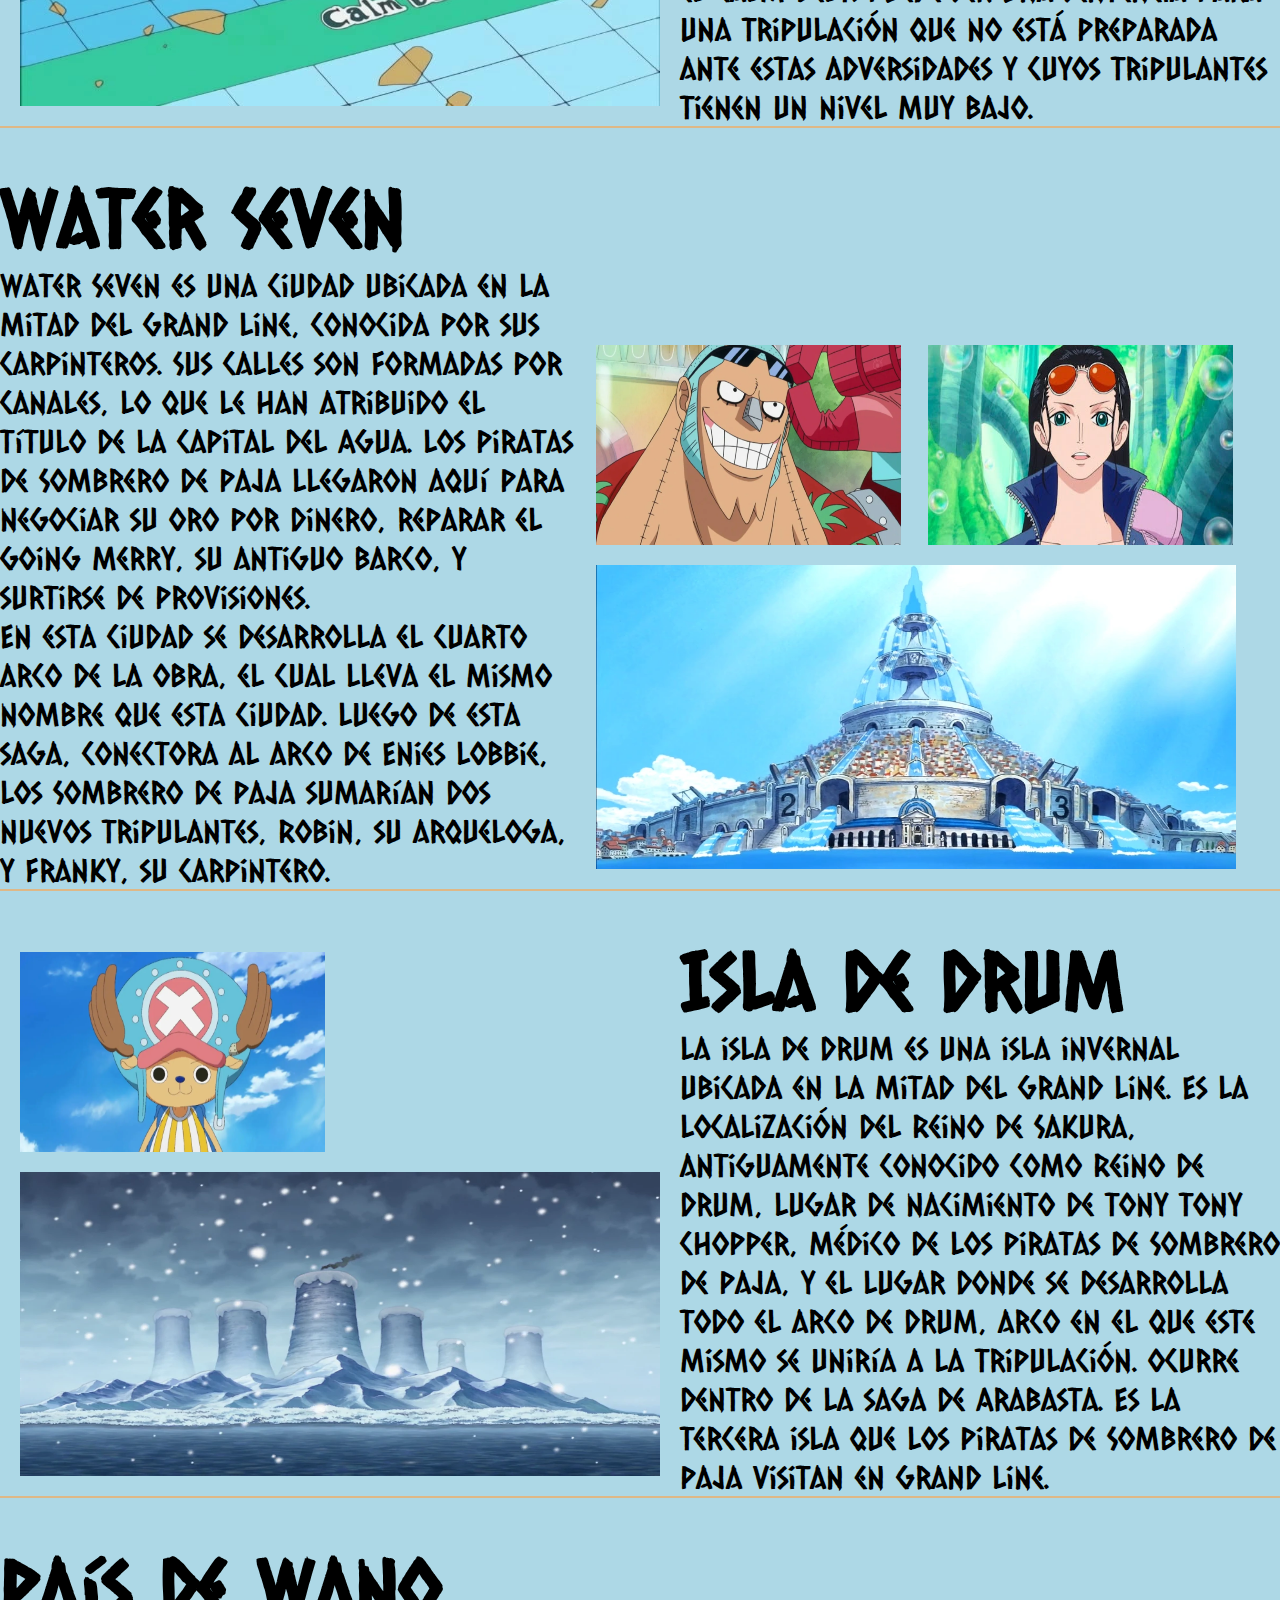
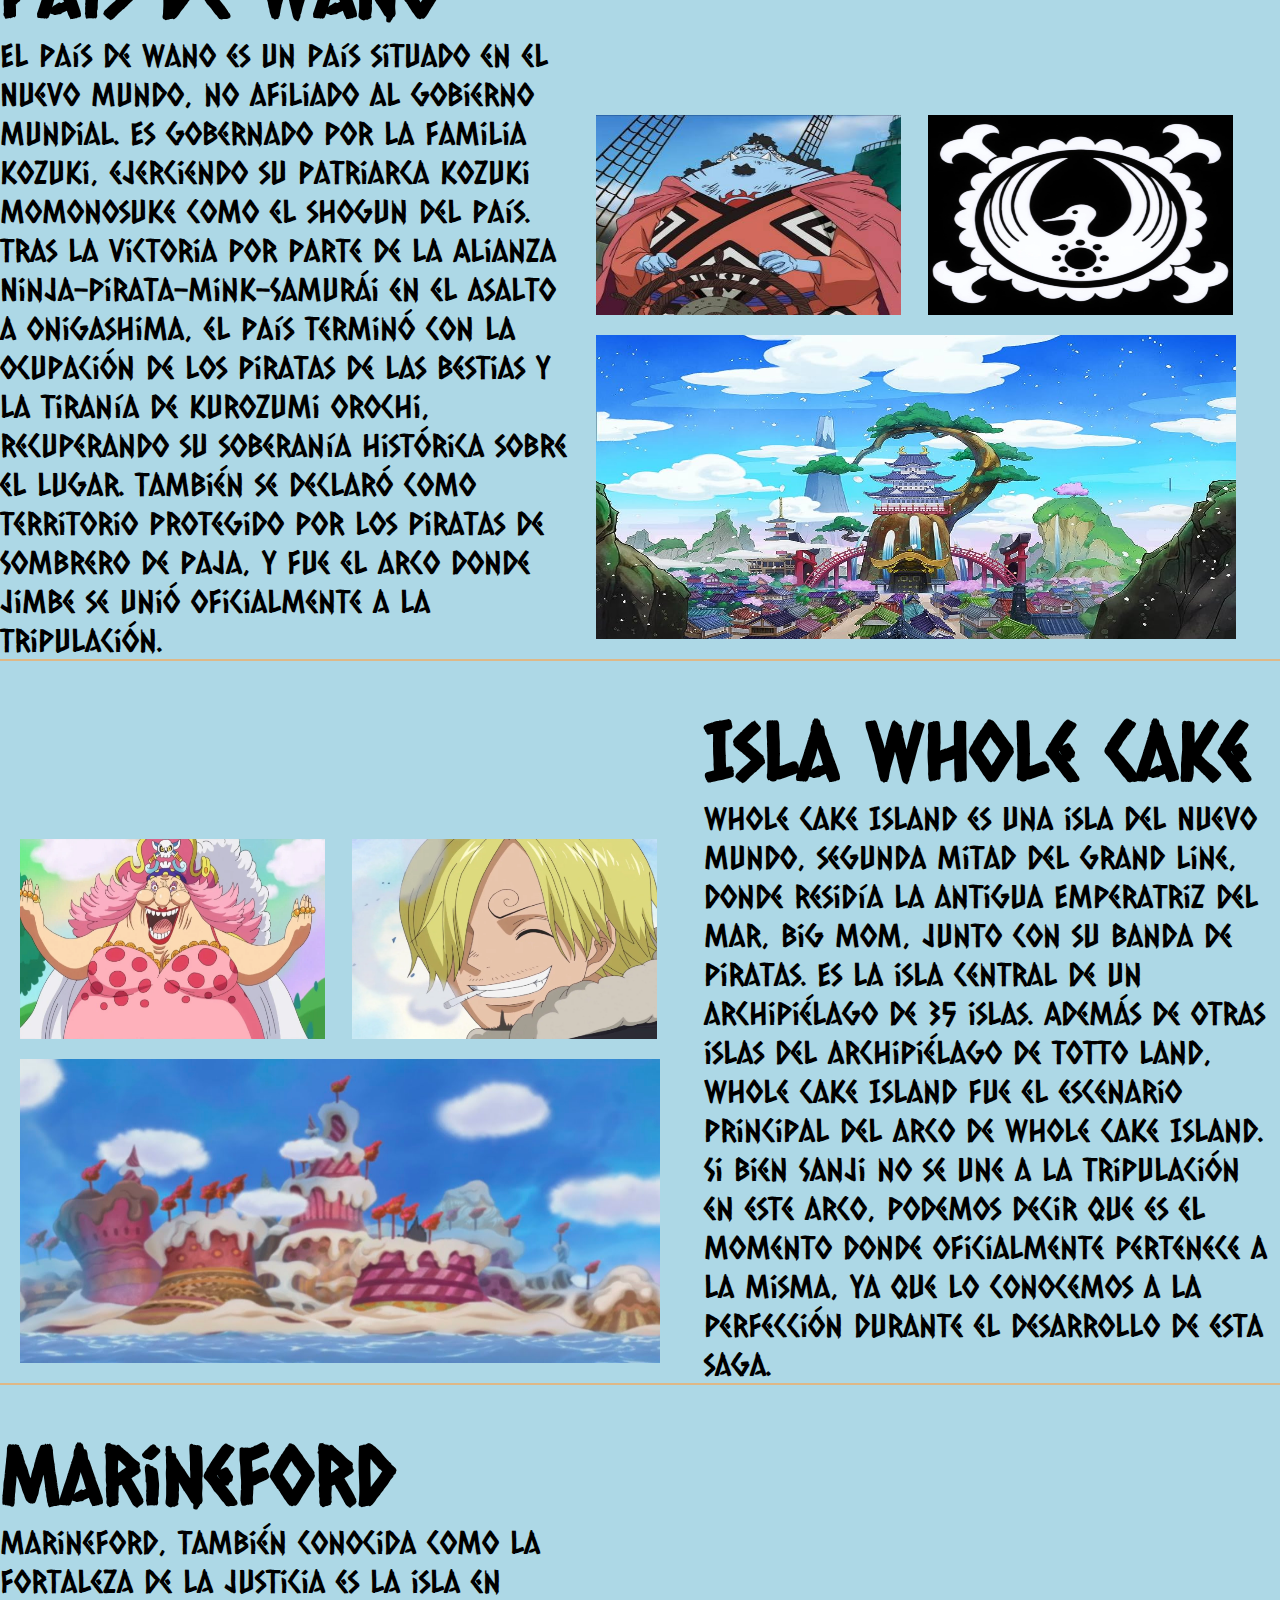
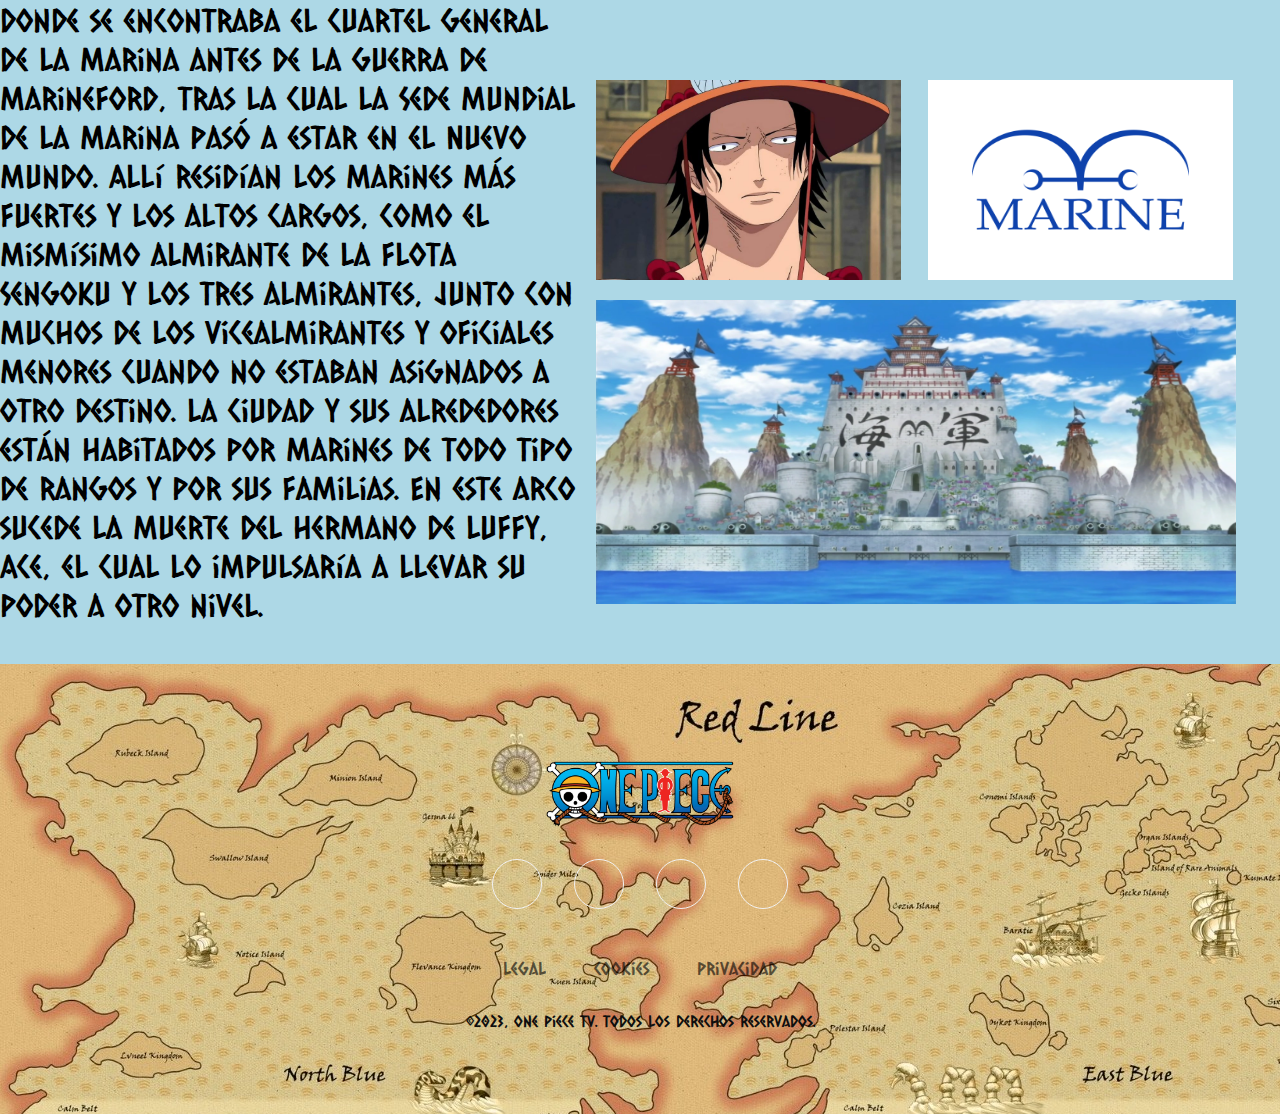
==== commit 191343a9: "todas las paginas hechas y adaptada" ====
--- a/pages/grand-line.html
+++ b/pages/grand-line.html
@@ -73,12 +73,10 @@
                     <div class="offcanvas-body">
                         <ul class="navbar-nav justify-content-end flex-grow-1 pe-3">
                             <li class="nav-item">
-                                <a class="nav-link active" aria-current="page"
-                                    href="../index.html">Inicio</a>
-                            </li>
-                            <li class="nav-item">
-                                <a class="nav-link active" aria-current="page"
-                                    href="./grand-line.html">Grand
+                                <a class="nav-link active" aria-current="page" href="../index.html">Inicio</a>
+                            </li>
+                            <li class="nav-item">
+                                <a class="nav-link active" aria-current="page" href="./grand-line.html">Grand
                                     Line</a>
                             </li>
                             <li class="nav-item">
@@ -86,12 +84,10 @@
                                     href="./tripulaciones.html">Tripulaciones</a>
                             </li>
                             <li class="nav-item">
-                                <a class="nav-link active" aria-current="page"
-                                    href="./media.html">Media</a>
-                            </li>
-                            <li class="nav-item">
-                                <a class="nav-link active" aria-current="page"
-                                    href="./se-un-nakama.html">Se un
+                                <a class="nav-link active" aria-current="page" href="./media.html">Media</a>
+                            </li>
+                            <li class="nav-item">
+                                <a class="nav-link active" aria-current="page" href="./se-un-nakama.html">Se un
                                     Nakama</a>
                             </li>
                         </ul>
@@ -111,7 +107,7 @@
                 y sigue una línea imaginaria que va desde el noroeste hacia el sudeste a través del centro del mundo.
                 También es el lugar en el que gira en torno a la trama, donde nuestros protagonistas lo atraviesan,
                 encontrando enemigos, los piratas más fuertes, islas e infinidad de cosas; en busca del One Piece.</p>
-            <div class="tripulacionesNav" id="navbarNav">
+            <div id="navbarNav">
                 <h2 class="tituloBelt"> Islas y Calm Belt</h2>
                 <ul class="navbar-nav" id="navbarGrand">
                     <li class="asideLink" class="nav-item">
--- a/css/style.css
+++ b/css/style.css
@@ -5,6 +5,8 @@
     box-sizing: border-box;
     list-style: none;
 }
+
+/*Grand Line Inicio*/
 
 body {
 
@@ -18,6 +20,43 @@
     grid-template-rows: 150px 1fr 150px;
 }
 
+header div a img {
+
+    width: 300px;
+    margin: 10px;
+
+}
+
+header {
+
+    font-family: 'Caesar Dressing', cursive;
+    background-image: url(../imagenes/fondo.jpg);
+    grid-area: header;
+    display: flex;
+    justify-content: space-between;
+    align-items: end;
+
+}
+
+header nav ul li {
+
+    font-family: 'Caesar Dressing', cursive;
+    margin: 20px;
+    font-size: 20px;
+}
+
+header nav ul a:hover {
+    text-decoration: underline;
+}
+
+.infoGrid {
+    background-color: lightblue;
+    grid-area: info;
+}
+
+/*Grand Line Fin Parcial*/
+
+/* Tripulaciones Inicio */
 .bodyTrip {
 
     display: grid;
@@ -32,40 +71,8 @@
     grid-template-rows: 150px 0.3fr 1fr 1fr 150px;
 }
 
-
-
-header div a img {
-
-    width: 300px;
-    margin: 10px;
-
-}
-
-header {
-
-    font-family: 'Caesar Dressing', cursive;
-    background-image: url(../imagenes/fondo.jpg);
-    grid-area: header;
-    display: flex;
-    justify-content: space-between;
-    align-items: end;
-
-}
-
-header nav ul li {
-
-    font-family: 'Caesar Dressing', cursive;
-    margin: 20px;
-    font-size: 20px;
-}
-
-header nav ul a:hover {
-    text-decoration: underline;
-}
-
-.infoGrid {
-    background-color: lightblue;
-    grid-area: info;
+.displayNav{
+    width: 700px;
 }
 
 .infoPortada {
@@ -96,6 +103,7 @@
     text-align: center;
     padding-left: 10px;
     height: 108vh;
+    border-bottom: black solid 2px;
 }
 
 .trips {
@@ -185,6 +193,65 @@
     border-bottom: 0px;
 }
 
+.logoTrips {
+    height: 80px;
+    margin-bottom: 1rem;
+}
+
+.social-iconTrips {
+    height: 50px;
+    width: 50px;
+    border-radius: 50px;
+    border: 1px solid #f2f2f2;
+    background-position: center;
+    background-size: 40%;
+    background-repeat: no-repeat;
+    margin: 1rem;
+}
+
+.social-iconTrips:hover {
+    background-color: #121212;
+    filter: invert(1);
+}
+
+.social-iconTrips:nth-of-type(1) {
+    background-image: url(https://upload.wikimedia.org/wikipedia/commons/thumb/f/f8/LinkedIn_icon_circle.svg/1200px-LinkedIn_icon_circle.svg.png);
+    background-size: 100%;
+}
+
+.social-iconTrips:nth-of-type(2) {
+    background-image: url(https://upload.wikimedia.org/wikipedia/commons/thumb/b/b8/2021_Facebook_icon.svg/2048px-2021_Facebook_icon.svg.png);
+    background-size: 100%;
+}
+
+.social-iconTrips:nth-of-type(3) {
+    background-image: url(https://seeklogo.com/images/T/twitter-x-logo-0339F999CF-seeklogo.com.png?v=638264860180000000);
+    background-size: 100%;
+}
+
+.social-iconTrips:nth-of-type(4) {
+    background-image: url(https://upload.wikimedia.org/wikipedia/commons/thumb/e/e7/Instagram_logo_2016.svg/2048px-Instagram_logo_2016.svg.png);
+    background-size: 100%;
+}
+
+.menu-itemTrips {
+    margin: 1rem 1.5rem;
+    cursor: pointer;
+    opacity: 0.6;
+}
+
+.menu-itemTrips:hover {
+    opacity: 1;
+}
+
+.copyrightTrips {
+    color: #0e0e0e;
+    text-align: center;
+}
+
+/* Tripulaciones fin */
+
+/* Grand Line Continuacion*/
 .asideLink {
     opacity: 0.7;
     font-size: 1.5rem;
@@ -192,11 +259,8 @@
 }
 
 .asideLink:hover {
-
     opacity: 1;
-    text-shadow: #f2f2f2;
-}
-
+}
 
 .mainGrid {
 
@@ -228,7 +292,6 @@
 }
 
 .maiNinfo {
-
     text-align: left;
     box-shadow: rgba(50, 50, 93, 0.25) 0px 50px 100px -20px, rgba(0, 0, 0, 0.3) 0px 30px 60px -30px, rgba(10, 37, 64, 0.35) 0px -2px 6px 0px inset;
     margin: 20px;
@@ -244,19 +307,16 @@
 }
 
 .liveAction {
-
     border-radius: 10px;
     padding: 0px 0px 10px;
     width: 300px;
 }
 
 .filmRed {
-
     text-align: end;
 }
 
 .Imagenmain {
-
     margin: 0px 10px 10px;
     border-radius: 10px;
     width: 300px;
@@ -264,7 +324,6 @@
 }
 
 .arcos {
-
     background-image: url(../imagenes/arcos.jpg);
     padding: 70px 50px;
     border-width: 7px;
@@ -401,59 +460,9 @@
 }
 
 .mundoInfo {
-
     display: flex;
     flex-direction: row;
     flex-wrap: wrap;
-
-}
-
-.formulario {
-
-    text-align: left;
-    box-shadow: rgba(50, 50, 93, 0.25) 0px 50px 100px -20px, rgba(0, 0, 0, 0.3) 0px 30px 60px -30px, rgba(10, 37, 64, 0.35) 0px -2px 6px 0px inset;
-    margin: 20px 20px 20px;
-    border-radius: 10px;
-}
-
-#nombre {
-
-    background-color: burlywood;
-}
-
-#apellido {
-    background-color: burlywood;
-}
-
-#edad {
-    background-color: burlywood;
-
-}
-
-
-#localidad {
-    background-color: burlywood;
-}
-
-.formulario h3 {
-    margin: 0px 10px;
-}
-
-.formulario label {
-    margin: 10px;
-}
-
-#consulta {
-
-    margin: 10px 40px;
-    padding: 10px;
-    background-color: burlywood;
-}
-
-.enviar {
-    margin: 0px 10px;
-    padding: 0px;
-    border-radius: 10px;
 }
 
 aside {
@@ -554,6 +563,115 @@
     font-weight: bold;
 }
 
+/* Grand Line */
+
+.bodyGrand {
+    display: grid;
+    grid-template-areas:
+        " header header header "
+        " portada portada portada "
+        " main main main "
+        " footer footer footer "
+    ;
+    grid-template-columns: 150px 3fr 1fr;
+    grid-template-rows: 150px 0.3fr 2.5fr 150px;
+}
+
+.portadaGrand {
+
+    grid-area: portada;
+    background-image: url(../imagenes/Polos.webp);
+    background-position: center;
+    background-size: 92rem 49rem;
+    background-repeat: no-repeat;
+    font-weight: bolder;
+    color: rgb(255, 255, 255);
+    text-align: center;
+    padding-left: 10px;
+    height: 108vh;
+    border-bottom: black solid 2px;
+}
+
+.grandLine {
+
+    font-size: 7rem;
+
+}
+
+.descripcionGrand {
+
+    font-size: 2rem;
+
+}
+
+.tituloBelt {
+    font-family: 'Akronim', cursive;
+    font-weight: bold;
+}
+
+#navbarGrand {
+    display: flex;
+    flex-direction: row;
+    font-weight: bold;
+    justify-content: space-between;
+}
+
+#navGrand {
+    font-family: 'Akronim', cursive;
+    font-weight: bold;
+    font-size: 2rem;
+}
+
+.grandLinevh {
+    border-bottom: burlywood solid 2px;
+}
+
+.waterSevenvh {
+    border-bottom: burlywood solid 2px;
+}
+
+.grandlineInfo {
+    display: flex;
+}
+
+.grandImages {
+    width: 40rem;
+    height: 19rem;
+}
+
+.tituloGrand {
+    font-size: 5rem;
+}
+
+.Infoline {
+    font-size: 2rem;
+}
+
+.grandImagen {
+    margin-left: 20px;
+    padding-right: 20px;
+    margin-bottom: 20px;
+    display: flex;
+    flex-direction: column;
+    justify-content: end;
+
+}
+
+.imgsTripulantes {
+    display: flex;
+    flex-direction: row;
+}
+
+.trpulantesNuevos {
+    margin-left: 0px;
+    margin-right: 27px;
+    margin-bottom: 20px;
+    width: 305px;
+    height: 200px;
+}
+
+
+/* Footer Universal */
 footer {
     width: 100%;
     bottom: 0;
@@ -568,6 +686,14 @@
     background-image: url(../imagenes/fondo.jpg);
 }
 
+.footerSininfo {
+
+    position: absolute;
+    bottom: 0;
+    width: 100%;
+
+}
+
 .logo {
     height: 80px;
     margin-bottom: 1rem;
@@ -639,6 +765,220 @@
     text-align: center;
 }
 
+/* Media */
+
+.bodyMedia {
+    display: grid;
+    grid-template-areas:
+        " header header header "
+        " portada portada portada "
+        " main main main "
+        " footer footer footer "
+    ;
+    grid-template-columns: 150px 1fr 3fr;
+    grid-template-rows: 150px 1fr 3.4fr 150px;
+}
+
+.portadaMedia {
+    grid-area: portada;
+    background-image: url(https://i.pinimg.com/originals/51/04/89/51048937326d0a6d8c2fc6f4910d1b2d.jpg);
+    background-position: center;
+    background-size: 1500px 774px;
+    background-repeat: no-repeat;
+    font-weight: bolder;
+    color: black;
+    text-align: center;
+    padding-left: 10px;
+    height: 108vh;
+}
+
+.media {
+    font-size: 15rem;
+    text-align: left;
+}
+
+.descripcionMedia {
+    font-size: 2.9rem;
+    text-align: left;
+}
+
+.mainMedia {
+    background-color: lightblue;
+    grid-area: main;
+}
+
+.sectionVideos {
+    margin-bottom: 70px;
+    padding-bottom: 100px;
+    border-radius: 40px;
+    box-shadow: rgba(50, 50, 93, 0.25) 0px 50px 100px -20px, rgba(0, 0, 0, 0.3) 0px 30px 60px -30px, rgba(10, 37, 64, 0.35) 0px -2px 6px 0px inset;
+    margin-top: 10px;
+    margin-left: 10px;
+    margin-right: 10px;
+}
+
+.tituloMedia {
+    text-align: center;
+    font-size: 5rem;
+}
+
+.videosMedia {
+    display: flex;
+    justify-content: space-around;
+    margin: 10px;
+}
+
+.videosMedia div {
+    border: burlywood solid 4px;
+    padding: 5px;
+    margin-left: 5px;
+    margin-right: 5px;
+}
+
+.spotify {
+    border: burlywood solid 4px;
+    border-radius: 20px;
+}
+
+.imgsCarrusel {
+    width: 1200px;
+    height: 600px;
+    padding: 10px;
+    border: burlywood solid 4px;
+    margin-left: 40px;
+}
+
+/* Se Un Nakama */
+
+.bodyNakama {
+    display: grid;
+    grid-template-areas:
+        " header header header "
+        " main main main "
+        " footer footer footer "
+    ;
+    grid-template-columns: 150px 1fr 3fr;
+    grid-template-rows: 150px 1fr 150px;
+    background: lightblue;
+    color: #fff;
+    line-height: 1.6;
+}
+
+.mainNakama {
+    grid-area: main;
+}
+
+.content{
+    display: flex;
+}
+
+.contact-wrapper {
+    display: grid;
+    grid-template-columns: 2fr 1fr;
+    padding: 2em;
+    margin-top: -60px;
+}
+
+.contact-info h4,
+.contact-info ul,
+.contact-info p {
+    text-align: left;
+}
+
+.container {
+    max-width: 1170px;
+    margin-left: auto;
+    margin-right: auto;
+    padding: 1.5em;
+}
+
+.tituloNakama {
+    text-align: left;
+    margin-left: 40px;
+    font-size: 4em;
+    margin-bottom: 30px;
+}
+
+.tituloNakama span {
+    color: burlywood;
+}
+
+.contact-form {
+    background-image: url(../imagenes/fondo.jpg);
+    box-shadow: rgba(50, 50, 93, 0.25) 0px 50px 100px -20px, rgba(0, 0, 0, 0.3) 0px 30px 60px -30px, rgba(10, 37, 64, 0.35) 0px -2px 6px 0px inset;
+    border-radius: 20px;
+    width: 45rem;
+}
+
+.contact-form h3{
+    text-align: center;
+    font-size: 3rem;
+    color: black;
+}
+
+.contact-form form {
+    display: grid;
+    grid-template-columns: 1fr 1fr;
+}
+
+.contact-form form label {
+    display: block;
+    color: #0e0e0e;
+    font-size: 2rem;
+}
+
+.contact-form form p {
+    margin: 0;
+    padding: 1em;
+}
+
+.contact-form form .block {
+    grid-column: 1 / 3;
+}
+
+.contact-form form button,
+.contact-form form input,
+.contact-form form textarea {
+    width: 100%;
+    padding: .7em;
+    border: none;
+    background: none;
+    outline: 0;
+    color: #fff;
+    font-size: 1rem;
+    border-bottom: 1px solid white;
+}
+
+.contact-form form button {
+    background: black;
+    border: 0;
+    text-transform: uppercase;
+    padding: 1em;
+}
+
+.contact-form form button:hover,
+.contact-form form button:focus {
+    background: rgb(25, 27, 27);
+    color: #fff;
+    transition: background-color 1s ease-out;
+    outline: 0;
+}
+
+.contact-info{
+    width: 500px;
+    margin-right: 200px;
+}
+
+.imgsNakama{
+    width: 500px;
+    margin-top: 90px;
+}
+
+.imgsCalaveranakama{
+    width: 500px;
+    margin-top: 150px;
+}
+
 @media screen and (min-width: 991px) {
     .carrusel {
         display: none;
@@ -648,6 +988,20 @@
 
         display: none;
 
+    }
+
+    #navgrandLine {
+
+        display: none;
+
+    }
+
+    #navMedia {
+        display: none;
+    }
+
+    #navTrips {
+        display: none;
     }
 
     .subidaDiv {
@@ -742,25 +1096,26 @@
 
 @media screen and (max-width: 480px) {
 
-    * {
-        font-size: 1.3rem;
+    #bodyIndex {
+        font-size: 2rem;
     }
 
     .logoMobile {
-
         width: 200px;
-
-    }
-
+    }
+
+    .tituloPrincipal {
+
+        font-size: 4rem;
+
+    }
 
     h2 {
         text-align: center !important;
-        font-size: 2rem;
-
+        font-size: 3rem;
     }
 
     body {
-
         grid-template-areas:
             "header "
             "info "
@@ -773,7 +1128,22 @@
 
     #navDesk {
         display: none;
-
+    }
+
+    #navMobile {
+        margin-bottom: 15px;
+    }
+
+    #navMobile li a {
+        font-size: 2rem;
+    }
+
+    .infoPortada {
+        margin-top: -50px;
+    }
+
+    .infoIndex {
+        margin-top: 250px;
     }
 
     .liveAction {
@@ -840,7 +1210,7 @@
 
     }
 
-
+    /* Tripulaciones Mobile */
     .bodyTrip {
 
         display: grid;
@@ -852,80 +1222,84 @@
             " footer "
         ;
         grid-template-columns: 1fr;
-        grid-template-rows: 200px 0.1fr 0.1fr 1fr 150px;
+        grid-template-rows: 300px 0.1fr 0.1fr 2fr 150px;
     }
 
     .headerTrips {
-
         margin-bottom: 20px;
-
     }
 
     .logoImage {
-
-        width: 350px;
-
+        width: 700px;
     }
 
     #mobileLogotrips {
-
-        width: 12rem;
-
+        width: 20rem;
     }
 
     #navTripsmobile {
-
-        font-size: 2rem;
-
+        font-size: 3.2rem
+    }
+
+    #navTrips {
+        margin-bottom: 50px;
+    }
+
+    #togglerTrips {
+        border: #0e0e0e solid 3px;
+        border-radius: 40px;
+    }
+
+    #togglerIcontrips {
+        width: 180px;
+        height: 190px;
     }
 
     .portada {
-
-        height: 220vh;
-        background-size: 2000px 2250px;
-
+        height: 400vh;
+        background-size: 150rem 233rem;
     }
 
     .trips {
-        font-size: 8rem;
+        font-size: 14.5rem;
+        font-weight: bold;
     }
 
     .descripcionTrips {
-        font-size: 3rem;
+        font-size: 7rem;
     }
 
     .tripulacionVh {
-
-        height: 184vh;
+        height: 200vh;
         text-align: center;
-
+        margin-bottom: 800px;
+        border: burlywood solid 10px;
+        border-bottom: 0px;
+        border-left: 0px;
+        border-right: 0px;
     }
 
     .tripulacionesInfo {
-
         margin-top: 20px;
-
+    }
+
+    .tripName {
+        font-size: 10rem;
     }
 
     .mugiwara {
-
-        width: 38rem;
-        height: 20rem;
+        width: 70rem;
+        height: 40rem;
         margin-top: 10px;
-
     }
 
     .calavera {
-
-        width: 188px;
-        height: 188px;
-
+        width: 308px;
+        height: 308px;
     }
 
     .infoTripul {
-
-        font-size: 2.1rem;
-
+        font-size: 4.5rem;
     }
 
     .tripulacionesNav {
@@ -938,21 +1312,273 @@
         padding: 20px;
     }
 
+    .asideLink a {
+        font-family: 'Akronim';
+        font-size: 4rem;
+    }
+
     #subidadivTrips {
         margin-left: 10px;
         margin-top: -10rem;
-        bottom: -35rem;
+        bottom: -1rem;
     }
 
     #imgsubidaTrips {
-
+        width: 200px;
+        height: 200px;
+    }
+
+    .footerTrip {
+        height: 70vh;
+    }
+
+    .logoTrips {
+        width: 500px;
+        height: 190px;
+    }
+
+    .social-iconTrips {
         width: 100px;
         height: 100px;
     }
 
-    .footerTrip {
-
-        height: 95vh;
-
+    .menu-itemTrips {
+        font-size: 4rem;
+    }
+
+    .copyrightTrips {
+        font-size: 3rem;
+    }
+
+
+    /* Grand Line Mobile */
+    .bodyGrand {
+        display: grid;
+        grid-template-areas:
+            " header "
+            " portada "
+            " main "
+            " footer "
+        ;
+        grid-template-columns: 1fr;
+        grid-template-rows: 150px 0.8fr 2.5fr 150px;
+    }
+
+    #logoGrand {
+        width: 250px;
+    }
+
+    #navgrandLine {
+        margin-bottom: 30px;
+    }
+
+    #togglerGrand {
+        border: #0e0e0e solid 3px;
+        border-radius: 30px;
+    }
+
+    #togglerIcongrand {
+        width: 50px;
+        height: 60px;
+    }
+
+    #mobileLogoGrand {
+        width: 200px;
+    }
+
+    #navgrandLine li a {
+        font-size: 2rem;
+    }
+
+    .portadaGrand {
+        height: unset;
+        background-size: 70rem 189rem;
+    }
+
+    .grandLine {
+        font-size: 8.5rem;
+    }
+
+    .descripcionGrand {
+        font-size: 2.7rem;
+    }
+
+    #navbarGrand {
+        flex-direction: column;
+    }
+
+    .tituloBelt {
+
+        font-size: 3.7rem;
+    }
+
+    #navGrand {
+        font-size: 3.5rem;
+    }
+
+    .grandlineInfo {
+        margin-top: -250px;
+        display: flex;
+        flex-direction: column-reverse;
+    }
+
+    #infoInvert {
+        display: flex;
+        flex-direction: column;
+    }
+
+    .tituloGrand {
+        font-size: 5rem;
+    }
+
+    .Infoline {
+        font-size: 2rem;
+        text-align: center;
+    }
+
+    .grandImagen {
+        display: flex;
+        flex-direction: column;
+        justify-content: center;
+        align-items: center;
+    }
+
+    #calmImage {
+        margin-top: 50px;
+    }
+
+    .grandImages {
+        width: 25rem;
+        height: 15rem;
+        margin-top: 10px;
+        margin-bottom: -30px;
+    }
+
+    .imgsTripulantes {
+        display: flex;
+        flex-direction: row;
+        margin-top: 10px;
+        width: 200px;
+        height: 200px;
+    }
+
+    .trpulantesNuevos {
+        display: none;
+    }
+
+    #subidadivGrand {
+        margin-left: 10px;
+        margin-top: -4.5rem;
+        bottom: -5rem;
+    }
+
+    #imgsubidaGrand {
+        width: 70px;
+        height: 70px;
+    }
+
+    /*Media Mobile*/
+
+    .bodyMedia {
+        display: grid;
+        grid-template-areas:
+            " header "
+            " portada "
+            " main "
+            " footer "
+        ;
+        grid-template-columns: 1fr;
+        grid-template-rows: 150px 1.3fr 3.7fr 150px;
+    }
+
+    #logoMedia {
+        width: 300px;
+    }
+
+    .portadaMedia {
+        background-size: 70rem 107.2rem;
+        text-align: center;
+        height: unset;
+    }
+
+    .media {
+        font-size: 11rem;
+    }
+
+    .descripcionMedia {
+        font-size: 3.5rem;
+    }
+
+    .videosMedia {
+        display: flex;
+        flex-direction: column;
+        align-items: center;
+    }
+
+    .videosMedia div {
+        margin-bottom: 30px;
+    }
+
+    .iframeMedia {
+        width: 380px;
+    }
+
+    .spotifyMedia {
+        width: 350px;
+        height: 600px;
+    }
+
+    .imgsCarrusel {
+        width: 26rem;
+        height: 20rem;
+        margin-left: 10px;
+        padding: -5px;
+    }
+
+    /* Se un Nakama Mobile */
+    .bodyNakama {
+        display: grid;
+        grid-template-areas:
+            " header "
+            " main "
+            " footer "
+        ;
+        grid-template-columns: 1fr;
+        grid-template-rows: 100px 1250px 150px;
+    }
+
+    .logoImagenakama{
+        width: 200px;
+        margin-bottom: -10px;
+    }
+
+    .tituloNakama{
+        font-size: 4rem;
+        text-align: center;
+        margin-left: 0px;
+    }
+
+    .content{
+        flex-direction: column;
+        align-items: center;
+    }
+
+    .contact-form{
+        width: 23rem;
+        margin-left: 15px;
+    }
+
+    .contact-info{
+        margin-right: 0px;
+        width: 400px;
+        margin-top: -80px;
+    }
+
+    .imgsNakama{
+        width: 400px;
+    }
+
+    .imgsCalaveranakama{
+        width: 400px;
     }
 }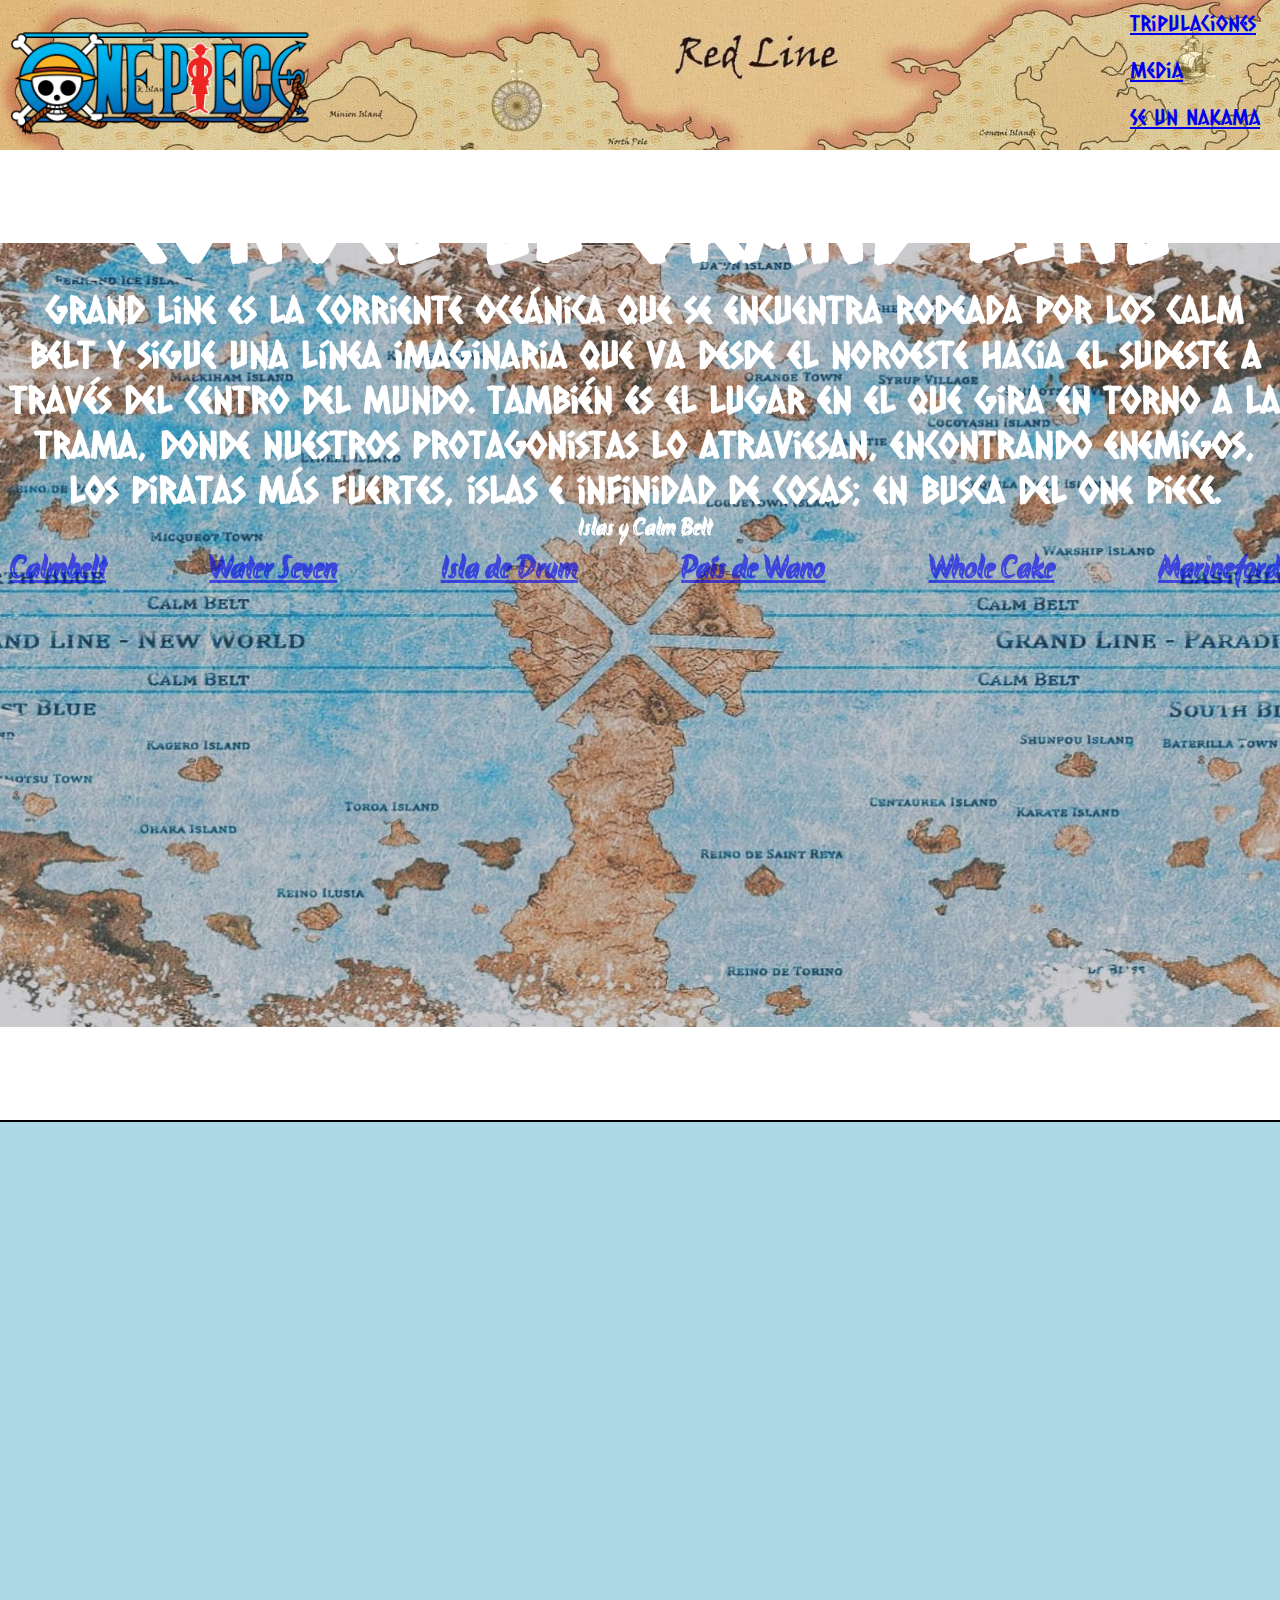
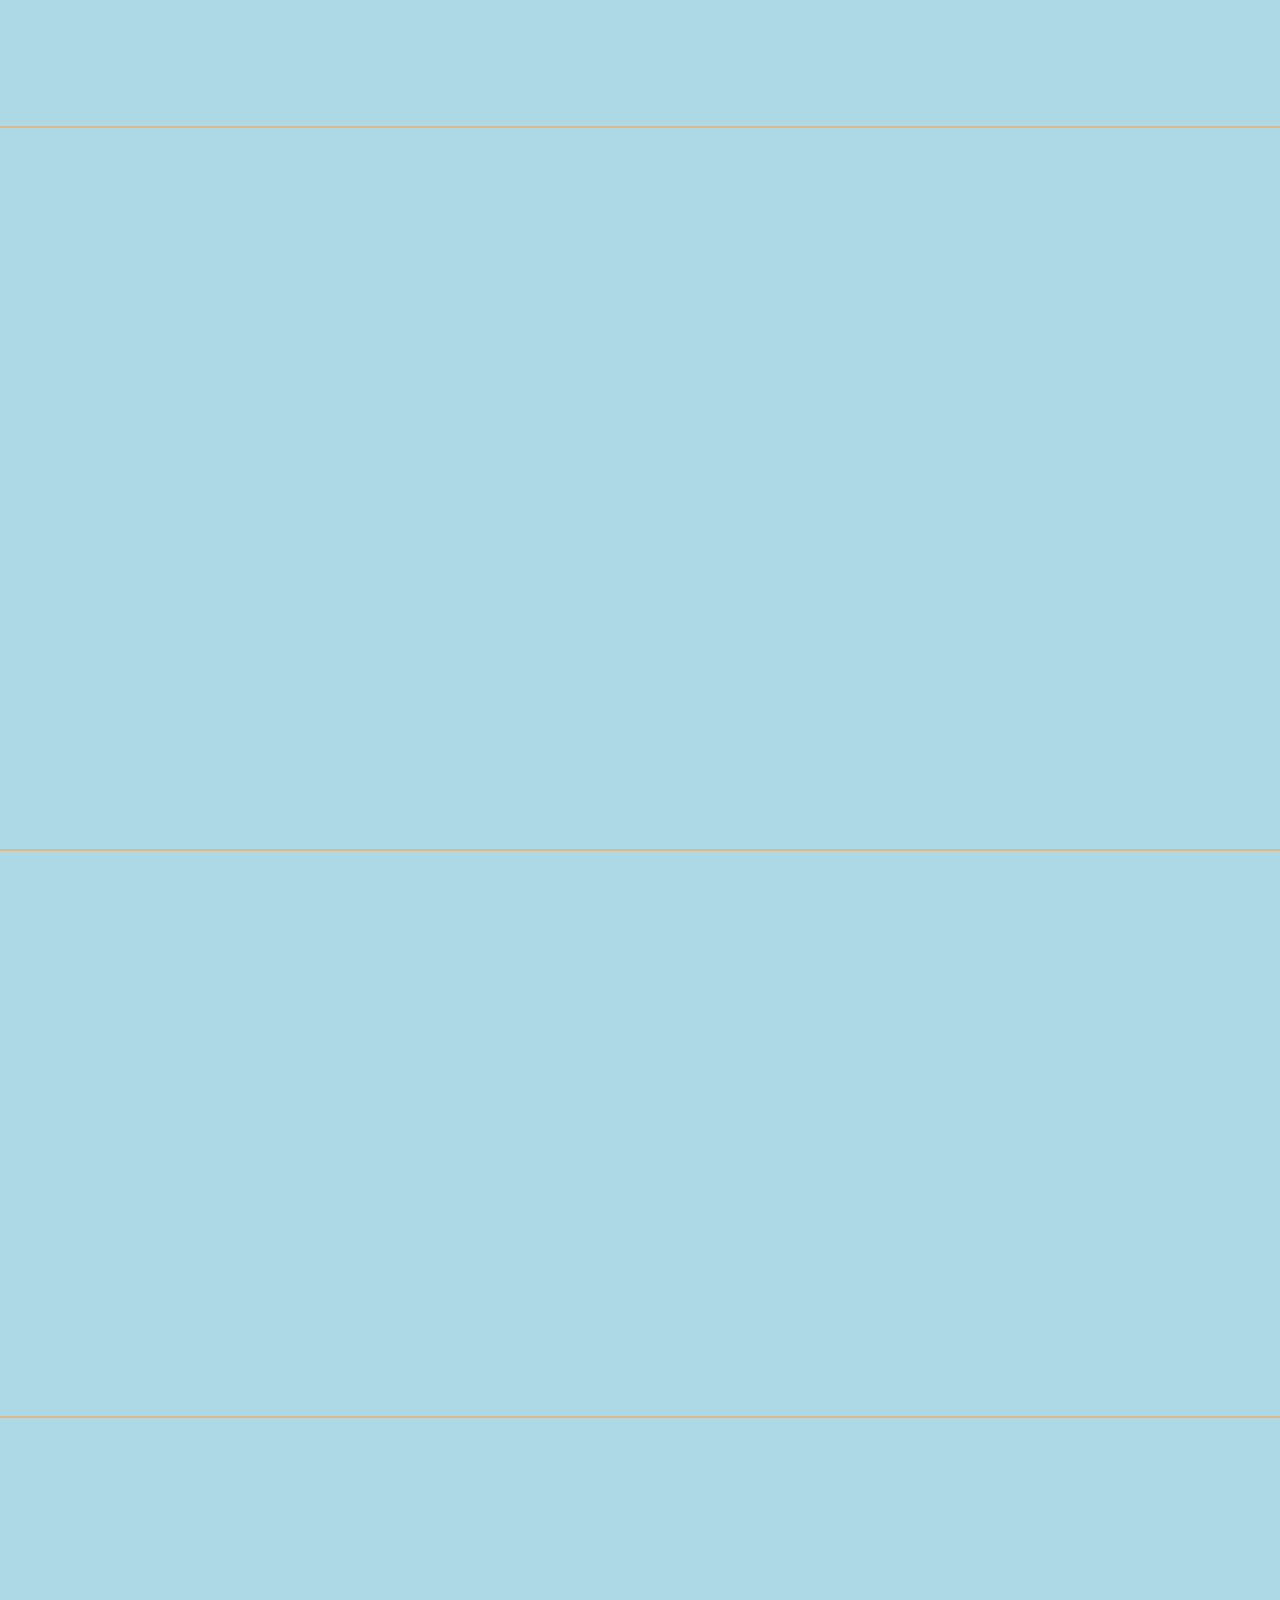
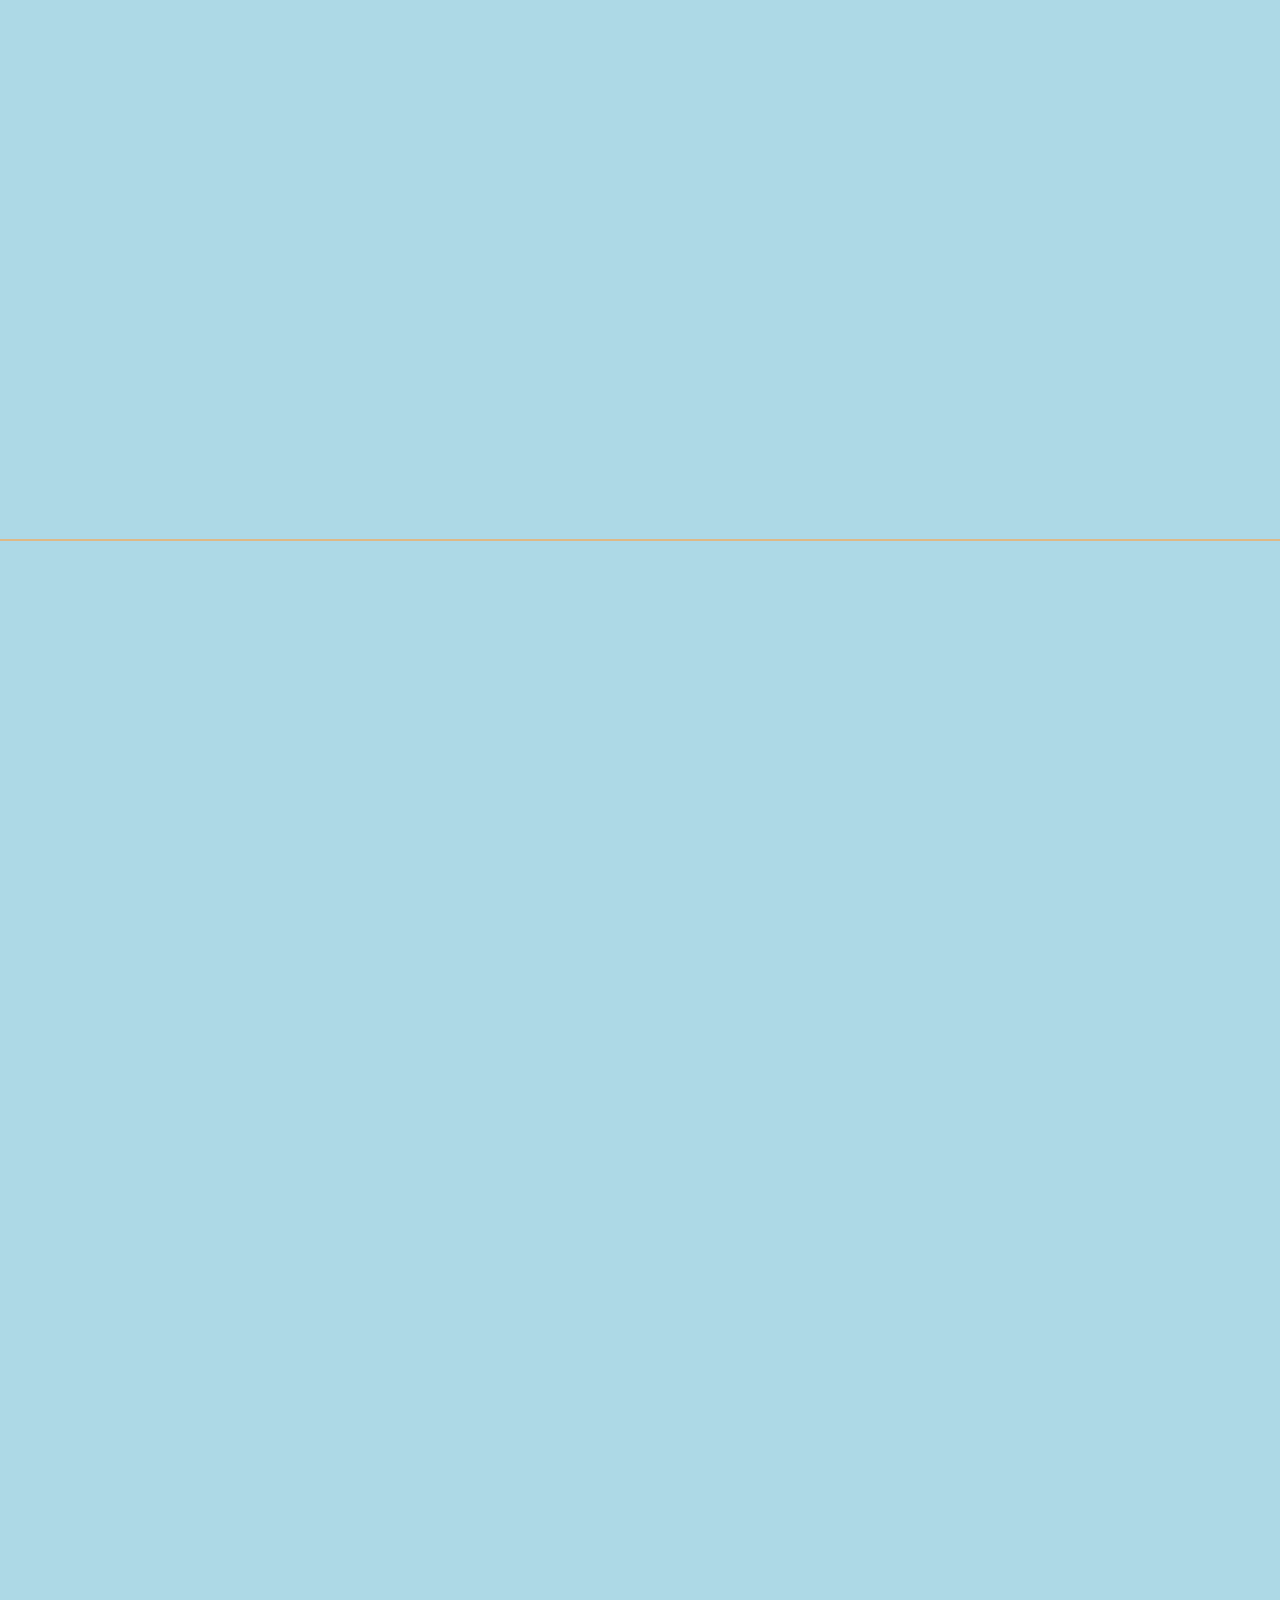
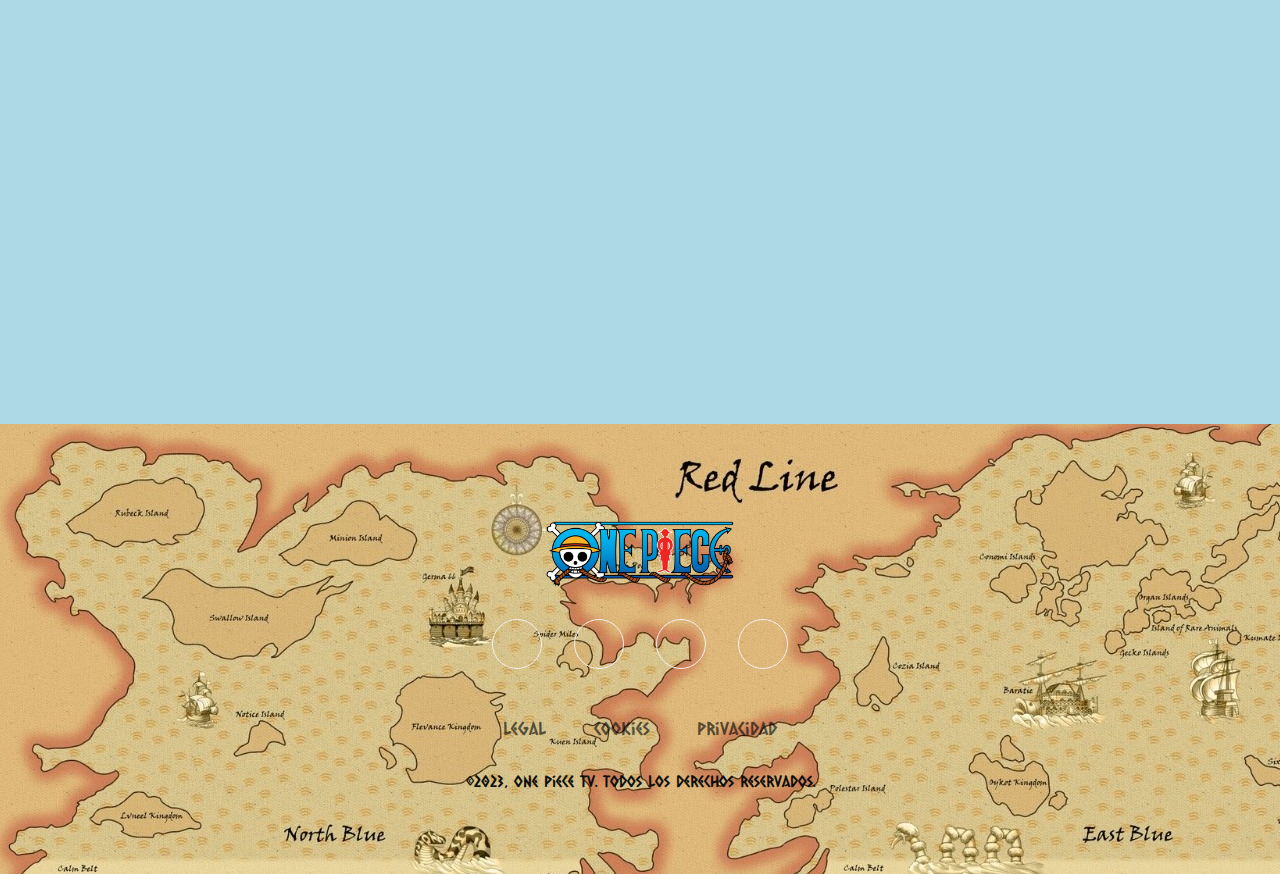
==== commit 50375e2b: "preparado para tercer pre-entrega" ====
--- a/pages/grand-line.html
+++ b/pages/grand-line.html
@@ -19,12 +19,28 @@
     <link href="https://cdn.jsdelivr.net/npm/bootstrap@5.3.1/dist/css/bootstrap.min.css" rel="stylesheet"
         integrity="sha384-4bw+/aepP/YC94hEpVNVgiZdgIC5+VKNBQNGCHeKRQN+PtmoHDEXuppvnDJzQIu9" crossorigin="anonymous">
 
-    <link rel="stylesheet" href="../css/style.css">
+    <!-- Favicon -->
+    <link rel="shortcut icon"
+        href="https://png.pngtree.com/png-vector/20230120/ourmid/pngtree-straw-hat-cartoon-illustration-png-image_6562738.png" />
+
+    <!-- Meta Description -->
+    <meta name="description"
+    content=" Conocé las islas y regiones más importantes y determinantes del Grand Line en la historia de nuestros protagonistas, los Sombreros de Paja.">
+
+    <!-- Meta Keyword -->
+    <meta name="keywords"
+    content="manga, anime, otaku, one piece, islas de one piece, ace, muerte de ace, marineford, marine one piece, yonkous islas, chopper, chopper origen, robin, franky, calmbet, wano, guerra de la marina one piece, whole cake, water seven.">
+
+    <!-- Libreria Aos -->
+    <link href="https://unpkg.com/aos@2.3.1/dist/aos.css" rel="stylesheet">
+
+    <!-- Link CSS -->
+    <link rel="stylesheet" href="../style/css/style.css">
 </head>
 
 <body class="bodyGrand">
     <header>
-        <div class="headerTrips">
+        <div class="headerTrips" data-aos="fade-left">
             <a id="Home" href="../index.html"> <img class="logoImage" id="logoGrand" src="../imagenes/logo.png"
                     alt="Logo One Piece TV"></a>
         </div>
@@ -99,17 +115,16 @@
         </nav>
     </header>
 
-    <portada class="portadaGrand">
-        <section>
+    <div class="portadaGrand">
+        <section data-aos="fade-down">
             <h1 class="grandLine"> CONOCE EL GRAND LINE</h1>
-            <br>
             <p class="descripcionGrand"> Grand Line es la corriente oceánica que se encuentra rodeada por los Calm Belt
                 y sigue una línea imaginaria que va desde el noroeste hacia el sudeste a través del centro del mundo.
                 También es el lugar en el que gira en torno a la trama, donde nuestros protagonistas lo atraviesan,
                 encontrando enemigos, los piratas más fuertes, islas e infinidad de cosas; en busca del One Piece.</p>
             <div id="navbarNav">
                 <h2 class="tituloBelt"> Islas y Calm Belt</h2>
-                <ul class="navbar-nav" id="navbarGrand">
+                <ul class="navbar-nav" id="navbarGrand" data-aos="fade-down">
                     <li class="asideLink" class="nav-item">
                         <a class="nav-link" id="navGrand" href="#calmbelt"> Calmbelt </a>
                     </li>
@@ -131,20 +146,20 @@
                 </ul>
             </div>
         </section>
-    </portada>
+    </div>
 
     <main class="mainGrid">
         <section class="mainGrand">
             <article class="grandLinevh" id="calmbelt">
                 <div class="grandlineInfo" id="infoInvert">
                     <div class="grandImagen" id="calmImage">
-                        <div class="imgsTripulantes">
+                        <div class="imgsTripulantes" data-aos="fade-down">
                             <img class="trpulantesNuevos" src="../imagenes/reyesdelmar.jpg" alt="Reyes del Mar">
                         </div>
-                        <img class="grandImages" src="../imagenes/Calmbeltmap.webp" alt="Calm Belt">
-                    </div>
-                    <br>
-                    <div class="infoGrand">
+                        <img data-aos="fade-right" class="grandImages" src="../imagenes/calmbeltmap.webp"
+                            alt="Calm Belt">
+                    </div>
+                    <div class="infoGrand" data-aos="zoom-in-down">
                         <h2 class="tituloGrand"> Calm Belt</h2>
                         <p class="Infoline">
                             Los Calm Belt son dos áreas que están justo al norte y al sur, rodeando Grand Line. Estas
@@ -157,44 +172,45 @@
                     </div>
                 </div>
             </article>
-            <br><br>
-            <article class="waterSevenvh" id="water">
+            <article class="grandLinevh">
                 <div class="grandlineInfo">
-                    <div class="infoGrand">
+                    <div class="infoGrand" data-aos="zoom-in-down">
                         <h2 class="tituloGrand"> Water Seven </h2>
                         <p class="Infoline">
                             Water Seven es una ciudad ubicada en la mitad del Grand Line, conocida por sus carpinteros.
                             Sus calles son formadas por canales, lo que le han atribuido el título de la Capital del
                             Agua. Los Piratas de Sombrero de Paja llegaron aquí para negociar su oro por dinero, reparar
                             el Going Merry, su antiguo barco, y surtirse de provisiones.
-                            <br>
+                        <p class="Infoline">
                             En esta ciudad se desarrolla el cuarto arco de la obra, el cual lleva el mismo nombre que
                             esta ciudad. Luego de esta saga, conectora al arco de Enies Lobbie, los Sombrero de paja
                             sumarían dos nuevos tripulantes, Robin, su arqueloga, y Franky, su carpintero.
                         </p>
-                    </div>
-                    <br>
-                    <div class="grandImagen">
-                        <div class="imgsTripulantes">
+                        </p>
+                    </div>
+
+                    <div id="water" class="grandImagen">
+                        <div class="imgsTripulantes" data-aos="fade-down">
                             <img class="trpulantesNuevos" src="../imagenes/franky.webp" alt="Franky">
                             <img class="trpulantesNuevos" src="../imagenes/nico-robin-one-piece_1024x1024.webp"
                                 alt="Nico Robin">
                         </div>
-                        <img class="grandImages" src="../imagenes/Water7vista.webp" alt="Isla de Water Seven">
-                    </div>
-                </div>
-            </article>
-            <br><br>
+                        <img data-aos="fade-right" class="grandImages" src="../imagenes/water7vista.webp"
+                            alt="Isla de Water Seven">
+                    </div>
+                </div>
+            </article>
             <article class="grandLinevh" id="drum">
                 <div class="grandlineInfo" id="infoInvert">
                     <div class="grandImagen">
-                        <div class="imgsTripulantes">
+                        <div class="imgsTripulantes" data-aos="fade-down">
                             <img class="trpulantesNuevos" src="../imagenes/chopper.webp" alt="Tony Tony Chopper">
                         </div>
-                        <img class="grandImages" src="../imagenes/Isla_de_Drum.webp" alt="Isla de Drum">
-                    </div>
-                    <br>
-                    <div class="infoGrand">
+                        <img data-aos="fade-right" class="grandImages" src="../imagenes/isla_de_drum.webp"
+                            alt="Isla de Drum">
+                    </div>
+
+                    <div class="infoGrand" data-aos="zoom-in-down">
                         <h2 class="tituloGrand"> Isla de Drum </h2>
                         <p class="Infoline">
                             La isla de Drum es una isla invernal ubicada en la mitad del Grand Line. Es la localización
@@ -207,10 +223,10 @@
                     </div>
                 </div>
             </article>
-            <br><br>
-            <article class="waterSevenvh" id="wano">
+
+            <article class="grandLinevh" id="wano">
                 <div class="grandlineInfo">
-                    <div class="infoGrand">
+                    <div class="infoGrand" data-aos="zoom-in-down">
                         <h2 class="tituloGrand"> País de Wano </h2>
                         <p class="Infoline">
                             El País de Wano es un país situado en el Nuevo Mundo, no afiliado al Gobierno Mundial. Es
@@ -222,29 +238,30 @@
                             oficialmente a la tripulación.
                         </p>
                     </div>
-                    <br>
                     <div class="grandImagen">
-                        <div class="imgsTripulantes">
+                        <div class="imgsTripulantes" data-aos="fade-down">
                             <img class="trpulantesNuevos" src="../imagenes/jinbei.jpg" alt="Jimbe">
-                            <img class="trpulantesNuevos" src="../imagenes/Kozuki_Family_Portrait.webp"
+                            <img class="trpulantesNuevos" src="../imagenes/kozuki_family_portrait.webp"
                                 alt="Clan Kozuki">
                         </div>
-                        <img class="grandImages" src="../imagenes/wanokuni.jpg" alt="País de Wano">
-                    </div>
-                </div>
-            </article>
-            <br><br>
-            <article class="grandLinevh" id="wholecake">
+                        <img data-aos="fade-right" class="grandImages" src="../imagenes/wanokuni.jpg"
+                            alt="País de Wano">
+                    </div>
+                </div>
+            </article>
+
+            <article class="grandLinevh" id="wholecake" data-aos="fade-right">
                 <div class="grandlineInfo" id="infoInvert">
                     <div class="grandImagen">
-                        <div class="imgsTripulantes">
+                        <div class="imgsTripulantes" data-aos="fade-down">
                             <img class="trpulantesNuevos" src="../imagenes/bigmom.webp" alt="Big Mom">
                             <img class="trpulantesNuevos" src="../imagenes/sanji.webp" alt="Sanji">
                         </div>
-                        <img class="grandImages" src="../imagenes/wholecake.png" alt="Isla Whole Cake">
-                    </div>
-                    <br>
-                    <div class="infoGrand">
+                        <img data-aos="fade-right" class="grandImages" src="../imagenes/wholecake.png"
+                            alt="Isla Whole Cake">
+                    </div>
+
+                    <div class="infoGrand" data-aos="zoom-in-down">
                         <h2 class="tituloGrand"> Isla Whole Cake </h2>
                         <p class="Infoline">
                             Whole Cake Island es una isla del Nuevo Mundo, segunda mitad del Grand Line, donde residía
@@ -258,8 +275,8 @@
                     </div>
                 </div>
             </article>
-            <br><br>
-            <article id="marineford">
+
+            <article class="grandLinevh" id="marineford" data-aos="zoom-in-down">
                 <div class="grandlineInfo">
                     <div class="infoGrand">
                         <h2 class="tituloGrand"> Marineford </h2>
@@ -276,17 +293,16 @@
                             poder a otro nivel.
                         </p>
                     </div>
-                    <br>
                     <div class="grandImagen">
-                        <div class="imgsTripulantes">
+                        <div class="imgsTripulantes" data-aos="fade-down">
                             <img class="trpulantesNuevos" src="../imagenes/ace.jpeg" alt="Ace">
-                            <img class="trpulantesNuevos" src="../imagenes/Marine.webp" alt="Marina">
-                        </div>
-                        <img class="grandImages" src="../imagenes/Marineford.webp" alt="Sede de la Marina">
-                    </div>
-                </div>
-            </article>
-            <br><br>
+                            <img class="trpulantesNuevos" src="../imagenes/marine.webp" alt="Marina">
+                        </div>
+                        <img data-aos="fade-right" class="grandImages" src="../imagenes/marineford.webp"
+                            alt="Sede de la Marina">
+                    </div>
+                </div>
+            </article>
         </section>
     </main>
 
@@ -310,6 +326,14 @@
         <span class="copyright">&copy;2023, One Piece TV. Todos los derechos reservados.</span>
     </footer>
 
+    <!--Script AOS-->
+    <script src="https://unpkg.com/aos@2.3.1/dist/aos.js"></script>
+
+    <script>
+        AOS.init();
+    </script>
+
+    <!--Script Bootstrap-->
     <script src="https://cdn.jsdelivr.net/npm/bootstrap@5.3.1/dist/js/bootstrap.bundle.min.js"
         integrity="sha384-HwwvtgBNo3bZJJLYd8oVXjrBZt8cqVSpeBNS5n7C8IVInixGAoxmnlMuBnhbgrkm"
         crossorigin="anonymous"></script>
--- a/style/css/style.css
+++ b/style/css/style.css
@@ -0,0 +1,1184 @@
+/* Selector Universal */
+* {
+  font-family: "Caesar Dressing", cursive;
+  margin: 0;
+  padding: 0;
+  box-sizing: border-box;
+  list-style: none;
+}
+
+/* Header Universal */
+header {
+  font-family: "Caesar Dressing", cursive;
+  background-image: url(../../imagenes/fondo-cover.jpg);
+  grid-area: header;
+  display: flex;
+  justify-content: space-between;
+  align-items: end;
+}
+header img {
+  width: 300px;
+  margin: 10px;
+}
+header li {
+  font-family: "Caesar Dressing", cursive;
+  margin: 20px;
+  font-size: 22px;
+  font-weight: 590;
+}
+header li a:hover {
+  text-decoration: underline;
+}
+
+/*Index*/
+body {
+  display: grid;
+  grid-template-areas: "header  header  header" "info  info  aside" "footer  footer  footer";
+  grid-template-columns: 150px 3fr 0.5fr;
+  grid-template-rows: 150px 1fr 150px;
+}
+
+.infoGrid {
+  background-color: lightblue;
+  grid-area: info;
+}
+.infoGrid .infoPortada {
+  font-family: "Caesar Dressing", cursive;
+  text-align: center;
+  height: 60vh;
+}
+.infoGrid .infoPortada .tituloPrincipal {
+  font-size: 4rem;
+}
+.infoGrid .infoPortada p {
+  font-size: 1.5rem;
+}
+.infoGrid .infoPortada a {
+  color: burlywood;
+  text-decoration: none;
+}
+.infoGrid .mainInfo {
+  text-align: right;
+  box-shadow: rgba(50, 50, 93, 0.25) 0px 50px 100px -20px, rgba(0, 0, 0, 0.3) 0px 30px 60px -30px, rgba(10, 37, 64, 0.35) 0px -2px 6px 0px inset;
+  margin: 20px;
+  border-radius: 10px;
+  display: flex;
+  flex-direction: row-reverse;
+}
+.infoGrid .mainInfo h2 {
+  padding-right: 10px;
+}
+.infoGrid .mainInfo p {
+  font-size: 1.2rem;
+  padding-right: 10px;
+}
+.infoGrid .mainInfo .imagenMain {
+  text-align: left;
+  margin: 20px 10px;
+  width: 300px;
+}
+.infoGrid .mainInfo .imagenMain .liveAction {
+  border-radius: 10px;
+  padding: 0px 0px 10px;
+  width: 300px;
+}
+.infoGrid .maiNinfo {
+  text-align: left;
+  box-shadow: rgba(50, 50, 93, 0.25) 0px 50px 100px -20px, rgba(0, 0, 0, 0.3) 0px 30px 60px -30px, rgba(10, 37, 64, 0.35) 0px -2px 6px 0px inset;
+  margin: 20px;
+  border-radius: 10px;
+  display: flex;
+  flex-direction: row;
+}
+.infoGrid .maiNinfo h2 {
+  padding-left: 10px;
+}
+.infoGrid .maiNinfo p {
+  font-size: 1.2rem;
+  padding-left: 10px;
+}
+.infoGrid .maiNinfo .filmRed {
+  text-align: end;
+}
+.infoGrid .maiNinfo .filmRed .Imagenmain {
+  margin: 0px 10px 10px;
+  border-radius: 10px;
+  width: 300px;
+  margin-top: 20px;
+}
+.infoGrid .Mundoinfo {
+  text-align: right;
+  box-shadow: rgba(50, 50, 93, 0.25) 0px 50px 100px -20px, rgba(0, 0, 0, 0.3) 0px 30px 60px -30px, rgba(10, 37, 64, 0.35) 0px -2px 6px 0px inset;
+  border-radius: 10px;
+  margin: 20px 20px;
+}
+.infoGrid .Mundoinfo h2 {
+  text-align: center;
+  padding: 10px;
+  font-size: 3rem;
+}
+.infoGrid .Mundoinfo .mundoInfo {
+  display: flex;
+  flex-direction: row;
+  flex-wrap: wrap;
+  margin-left: 80px;
+}
+.infoGrid .Mundoinfo .mundoInfo a {
+  color: black;
+  text-decoration: none;
+  font-family: "Alfa Slab One", cursive;
+}
+.infoGrid .Mundoinfo .mundoInfo #fondosDiv {
+  font-size: 40px;
+  width: 200px;
+  height: 200px;
+  background-size: 200px 200px;
+  background-repeat: no-repeat;
+  background-position: center;
+  overflow: hidden;
+  border-top: solid;
+  color: burlywood;
+  border-right: solid;
+  border-width: 7px;
+}
+.infoGrid .Mundoinfo .mundoInfo #fondosDiv:hover {
+  font-size: 42px;
+  overflow: unset;
+}
+.infoGrid .Mundoinfo .mundoInfo .arcos {
+  background-image: url(../../imagenes/arcos.jpg);
+  padding: 70px 50px;
+  border-width: 7px;
+  margin: 20px 70px;
+  padding: 65px 20px 0px 0px;
+}
+.infoGrid .Mundoinfo .mundoInfo .arcos:hover {
+  background-image: url(../../imagenes/blurred-arcos.jpg);
+}
+.infoGrid .Mundoinfo .mundoInfo .manga {
+  background-image: url(../../imagenes/manga.jpg);
+  padding: 70px 30px;
+  border-width: 7px;
+  margin: 20px 70px;
+  grid-area: manga;
+}
+.infoGrid .Mundoinfo .mundoInfo .manga:hover {
+  background-image: url(../../imagenes/blurred-manga.jpg);
+}
+.infoGrid .Mundoinfo .mundoInfo .anime {
+  background-image: url(../../imagenes/anime.jpe);
+  margin: 20px 70px;
+  padding: 65px 20px 0px 0px;
+  grid-area: anime;
+}
+.infoGrid .Mundoinfo .mundoInfo .anime:hover {
+  background-image: url(../../imagenes/blurred-anime.jpg);
+}
+.infoGrid .Mundoinfo .mundoInfo .yonkou {
+  background-image: url(../../imagenes/yonkous.webp);
+  padding: 100px 10px;
+  margin: 20px 70px;
+  padding: 65px 20px 0px 0px;
+  grid-area: yonkou;
+}
+.infoGrid .Mundoinfo .mundoInfo .yonkou:hover {
+  background-image: url(../../imagenes/blurred-yonkou.jpg);
+}
+.infoGrid .Mundoinfo .mundoInfo .frutas {
+  background-image: url(../../imagenes/frutas.webp);
+  padding: 65px 20px 0px;
+  margin: 20px 70px;
+  grid-area: frutas;
+}
+.infoGrid .Mundoinfo .mundoInfo .frutas:hover {
+  background-image: url(../../imagenes/blurred-frutas.jpg);
+}
+.infoGrid .Mundoinfo .mundoInfo .personajes {
+  background-image: url(../../imagenes/personajes.webp);
+  padding: 70px 0px;
+  border-width: 7px;
+  margin: 20px 70px;
+  grid-area: personajes;
+}
+.infoGrid .Mundoinfo .mundoInfo .personajes:hover {
+  background-image: url(../../imagenes/blurred-personajes.jpg);
+  font-size: 42px;
+}
+
+aside {
+  background-color: lightblue;
+  grid-area: aside;
+}
+aside .Aside {
+  box-shadow: rgba(50, 50, 93, 0.25) 0px 50px 100px -20px, rgba(0, 0, 0, 0.3) 0px 30px 60px -30px, rgba(10, 37, 64, 0.35) 0px -2px 6px 0px inset;
+  margin: 10px;
+  border-radius: 10px;
+}
+aside .Aside h2 {
+  margin: 0px 10px;
+}
+aside .Aside .botoncito {
+  color: rgb(79, 79, 245);
+  list-style-type: none;
+  text-decoration: none;
+  margin: 0px 10px;
+}
+aside .Aside .botoncito:hover {
+  color: rgb(144, 144, 245);
+}
+aside .Aside #gearFive {
+  text-align: left;
+  box-shadow: rgba(50, 50, 93, 0.25) 0px 50px 100px -20px, rgba(0, 0, 0, 0.3) 0px 30px 60px -30px, rgba(10, 37, 64, 0.35) 0px -2px 6px 0px inset;
+  margin: 20px;
+  border-radius: 10px;
+}
+aside .Aside #gearFive img {
+  margin: 0px 10px 10px;
+  border-radius: 10px;
+  width: 300px;
+}
+aside .Aside #volumenNuevo {
+  text-align: left;
+  box-shadow: rgba(50, 50, 93, 0.25) 0px 50px 100px -20px, rgba(0, 0, 0, 0.3) 0px 30px 60px -30px, rgba(10, 37, 64, 0.35) 0px -2px 6px 0px inset;
+  margin: 20px 20px 20px;
+  border-radius: 10px;
+}
+aside .Aside #volumenNuevo img {
+  margin: 0px 10px 10px;
+  width: 250px;
+  border-radius: 10px;
+}
+
+.subidaDiv {
+  position: sticky;
+  margin-right: 100px;
+  bottom: 25px;
+}
+.subidaDiv .imgSubida {
+  text-align: center;
+  display: inline-block;
+  height: 70px;
+  width: 70px;
+  margin: -250px -20px 5px 5px;
+  z-index: 1;
+}
+
+/* Adaptacion a Mobile */
+@media screen and (max-width: 480px) {
+  body {
+    grid-template-areas: "header " "info " "aside " "footer";
+    grid-template-columns: 1fr;
+    grid-template-rows: 120px 1fr auto 70px;
+  }
+  .logoIndex {
+    width: 250px;
+  }
+  #navDesk {
+    display: none;
+  }
+  #navMobile {
+    margin-bottom: 15px;
+  }
+  #navMobile a {
+    font-size: 2rem;
+  }
+  #navMobile #togglerIndex {
+    border: #0e0e0e solid 3px;
+    border-radius: 30px;
+  }
+  #navMobile #togglerIndex #togglerIconindex {
+    width: 50px;
+    height: 60px;
+  }
+  #navMobile .logoMobile {
+    width: 200px;
+  }
+  .infoPortada {
+    margin-bottom: -450px !important;
+  }
+  .infoPortada .tituloPrincipal {
+    font-size: 4rem !important;
+  }
+  .infoPortada p {
+    font-size: 2rem;
+  }
+  .infoIndex {
+    margin-top: 650px;
+  }
+  .infoIndex h2 {
+    text-align: center !important;
+    font-size: 3rem;
+  }
+  .infoIndex .mainInfo {
+    flex-direction: column-reverse !important;
+    text-align: center !important;
+    align-items: center !important;
+  }
+  .infoIndex .mainInfo p {
+    font-size: 1.5rem;
+    padding: 10px;
+  }
+  .infoIndex .mainInfo p .liveAction {
+    width: 350px !important;
+    margin-left: -35px !important;
+  }
+  .infoIndex .maiNinfo {
+    flex-direction: column-reverse !important;
+    text-align: center !important;
+    align-items: center !important;
+  }
+  .infoIndex .maiNinfo p {
+    font-size: 1.5rem;
+    padding: 10px;
+  }
+  .infoIndex .maiNinfo p .Imagenmain {
+    width: 335px !important;
+  }
+  .infoIndex .Mundoinfo h2 {
+    text-align: left !important;
+  }
+  .infoIndex .Mundoinfo .mundoInfo {
+    display: grid !important;
+    grid-template-areas: "arcos  manga " "anime  yonkou " "frutas personajes ";
+    grid-template-columns: 110px 110px;
+    grid-template-rows: 1fr 1fr 1fr;
+    gap: 0px 30px;
+    margin-left: -20px !important;
+  }
+  .infoIndex .Mundoinfo .mundoInfo #fondosDiv {
+    width: 130px !important;
+    height: 130px !important;
+    background-size: 130px 130px !important;
+    margin-left: 40px !important;
+    font-size: 30px !important;
+    padding-top: 50px !important;
+  }
+  .Aside {
+    display: none;
+  }
+  .carrusel {
+    width: 400px;
+    margin-left: 0.5rem;
+    margin-top: 2rem;
+    margin-bottom: 2rem;
+  }
+  .carrusel img {
+    width: 400px !important;
+    border-radius: 20px;
+  }
+  .carrusel .carruselImage {
+    width: 400px !important;
+    border-radius: 20px;
+  }
+}
+/* Tripulaciones */
+.bodyTrip {
+  display: grid;
+  grid-template-areas: " header header header " " portada portada portada " " main main aside " " main main aside " " footer footer footer ";
+  grid-template-columns: 150px 3fr 1fr;
+  grid-template-rows: 150px 0.3fr 1fr 1fr 150px;
+}
+
+.portada {
+  grid-area: portada;
+  background-image: url(../../../imagenes/one-piece-tripulaciones-fondo.jpg);
+  background-position: center;
+  background-size: 1500px 850px;
+  background-repeat: no-repeat;
+  font-weight: bolder;
+  color: white;
+  text-align: center;
+  padding-left: 10px;
+  height: 108vh;
+  border-bottom: black solid 2px;
+}
+.portada .trips {
+  font-size: 7rem;
+}
+.portada .descripcionTrips {
+  font-size: 2rem;
+}
+
+.mainGrid {
+  grid-area: main;
+  background-color: lightblue;
+}
+.mainGrid .tripulacionVh {
+  height: 94vh;
+  margin-bottom: -20px;
+  margin-top: 40px;
+  border-bottom: burlywood solid 2px;
+}
+.mainGrid .tripulacionVh .tripulacionesInfo {
+  padding-left: 10px;
+  margin-top: 30px;
+}
+.mainGrid .tripulacionVh .tripulacionesInfo .tripName {
+  font-size: 4rem;
+}
+.mainGrid .tripulacionVh .tripulacionesInfo .tripulacion-imagenes {
+  display: flex;
+  flex-direction: row;
+  align-items: flex-end;
+  margin-bottom: 20px;
+}
+.mainGrid .tripulacionVh .tripulacionesInfo .tripulacion-imagenes .mugiwara {
+  width: 40rem;
+  height: 19rem;
+}
+.mainGrid .tripulacionVh .tripulacionesInfo .tripulacion-imagenes .imgTrips {
+  display: flex;
+  flex-direction: column;
+  margin-left: 10px;
+}
+.mainGrid .tripulacionVh .tripulacionesInfo .tripulacion-imagenes .imgTrips .calavera {
+  width: 144px;
+  height: 144px;
+  margin-top: 15px;
+}
+.mainGrid .tripulacionVh .infoTripul {
+  font-size: 1.1rem;
+}
+.mainGrid .tripulacionVh #parrafoAparte {
+  margin-top: -10px;
+}
+
+.asideTrip {
+  border: burlywood solid 2px;
+  border-right: 0px;
+  border-top: 0px;
+  border-bottom: 0px;
+}
+.asideTrip .tripulacionesNav {
+  position: sticky;
+  top: 20px;
+  margin-top: 20px;
+  margin-bottom: 60px;
+  margin-left: 20px;
+  padding: 20px;
+}
+.asideTrip .tripulacionesNav .asideLink {
+  opacity: 0.7;
+  font-size: 1.5rem;
+  text-align: center;
+}
+.asideTrip .tripulacionesNav .asideLink:hover {
+  opacity: 1;
+}
+
+@media screen and (max-width: 480px) {
+  /* Tripulaciones Mobile */
+  .bodyTrip {
+    display: grid;
+    grid-template-areas: " header " " portada " " aside " " main " " footer ";
+    grid-template-columns: 1fr;
+    grid-template-rows: 220px 0.1fr 0.1fr 2fr 150px;
+  }
+  header .headerTrips {
+    margin-bottom: 20px;
+  }
+  header .headerTrips .logoImage {
+    width: 500px;
+  }
+  header #navTrips {
+    margin-bottom: 30px;
+  }
+  header #navTrips #togglerTrips {
+    border: #0e0e0e solid 3px;
+    border-radius: 40px;
+  }
+  header #navTrips #togglerTrips #togglerIcontrips {
+    width: 130px;
+    height: 140px;
+  }
+  header #navTrips #mobileLogotrips {
+    width: 30rem;
+  }
+  header #navTrips #navTripsmobile {
+    font-size: 4rem;
+  }
+  header #navTrips #offcanvasNavbar {
+    width: 700px;
+  }
+  .portada {
+    height: 210vh;
+    background-size: 130rem 140rem;
+  }
+  .portada .trips {
+    font-size: 9.5rem;
+    font-weight: bold;
+  }
+  .portada .descripcionTrips {
+    font-size: 4rem;
+  }
+  .mainGrid #vhBigmomyluffy {
+    height: 305vh;
+  }
+  .mainGrid .tripulacionVh {
+    height: 242vh;
+    text-align: center;
+    margin-bottom: 800px;
+    border: burlywood solid 10px;
+    border-bottom: 0px;
+    border-left: 0px;
+    border-right: 0px;
+  }
+  .mainGrid .tripulacionesInfo {
+    margin-top: 20px;
+  }
+  .mainGrid .tripulacionesInfo .tripName {
+    font-size: 8rem !important;
+    margin: 0px;
+  }
+  .mainGrid .tripulacionesInfo .mugiwara {
+    width: 45rem !important;
+    height: 27rem !important;
+    margin-top: 10px;
+  }
+  .mainGrid .tripulacionesInfo .calavera {
+    width: 205px !important;
+    height: 205px !important;
+  }
+  .mainGrid .tripulacionesInfo .infoTripul {
+    font-size: 4.5rem;
+  }
+  .tripulacionesNav {
+    position: static;
+    top: 0px;
+    margin-top: 20px;
+    margin-bottom: 30px;
+    margin-left: 20px;
+    padding: 20px;
+  }
+  .tripulacionesNav .asideLink a {
+    font-family: "Akronim", cursive;
+    font-size: 4rem;
+  }
+}
+/* Grand Line */
+.bodyGrand {
+  display: grid;
+  grid-template-areas: " header header header " " portada portada portada " " main main main " " footer footer footer ";
+  grid-template-columns: 150px 3fr 1fr;
+  grid-template-rows: 150px 0.3fr 2.5fr 150px;
+}
+
+.portadaGrand {
+  grid-area: portada;
+  background-image: url(../../imagenes/grand-line-fondo.jpg);
+  background-position: center;
+  background-size: 92rem 49rem;
+  background-repeat: no-repeat;
+  font-weight: bolder;
+  color: rgb(255, 255, 255);
+  text-align: center;
+  padding-left: 10px;
+  height: 108vh;
+  border-bottom: black solid 2px;
+}
+.portadaGrand .grandLine {
+  font-size: 7rem;
+}
+.portadaGrand .descripcionGrand {
+  font-size: 2.3rem;
+}
+.portadaGrand .tituloBelt {
+  font-family: "Akronim", cursive;
+  font-weight: bold;
+}
+.portadaGrand #navbarGrand {
+  display: flex;
+  flex-direction: row;
+  font-weight: bold;
+  justify-content: space-between;
+}
+.portadaGrand #navbarGrand #navGrand {
+  font-family: "Akronim", cursive;
+  font-weight: bold;
+  font-size: 2rem;
+  opacity: 0.6;
+}
+.portadaGrand #navbarGrand #navGrand:hover {
+  opacity: 1;
+}
+
+.grandLinevh {
+  border-bottom: burlywood solid 2px;
+}
+.grandLinevh .grandlineInfo {
+  display: flex;
+}
+.grandLinevh .grandlineInfo .tituloGrand {
+  font-size: 5rem;
+}
+.grandLinevh .grandlineInfo .Infoline {
+  font-size: 2rem;
+}
+.grandLinevh .grandlineInfo .grandImagen {
+  margin-left: 20px;
+  padding-right: 20px;
+  margin-bottom: 20px;
+  display: flex;
+  flex-direction: column;
+  justify-content: end;
+}
+.grandLinevh .grandlineInfo .grandImagen .imgsTripulantes {
+  display: flex;
+  flex-direction: row;
+}
+.grandLinevh .grandlineInfo .grandImagen .imgsTripulantes .trpulantesNuevos {
+  margin-left: 0px;
+  margin-right: 27px;
+  margin-bottom: 20px;
+  width: 305px;
+  height: 200px;
+}
+.grandLinevh .grandlineInfo .grandImagen .grandImages {
+  width: 40rem;
+  height: 19rem;
+}
+
+#marineford {
+  border-bottom: 0px;
+}
+
+/* Grand Line Mobile */
+@media screen and (max-width: 480px) {
+  .bodyGrand {
+    display: grid;
+    grid-template-areas: " header " " portada " " main " " footer ";
+    grid-template-columns: 1fr;
+    grid-template-rows: 150px 0.8fr 2.5fr 150px;
+  }
+  header #logoGrand {
+    width: 250px;
+  }
+  header #navgrandLine {
+    margin-bottom: 30px;
+  }
+  header #navgrandLine a {
+    font-size: 2rem;
+  }
+  header #navgrandLine #togglerGrand {
+    border: #0e0e0e solid 3px;
+    border-radius: 30px;
+  }
+  header #navgrandLine #togglerGrand #togglerIcongrand {
+    width: 50px;
+    height: 60px;
+  }
+  header #navgrandLine #mobileLogoGrand {
+    width: 200px;
+  }
+  .portadaGrand {
+    height: unset;
+    background-size: 70rem 189rem;
+  }
+  .portadaGrand .grandLine {
+    font-size: 8.5rem !important;
+  }
+  .portadaGrand .descripcionGrand {
+    font-size: 2.7rem !important;
+  }
+  .portadaGrand .tituloBelt {
+    font-size: 3.7rem;
+  }
+  .portadaGrand #navbarGrand {
+    flex-direction: column !important;
+  }
+  .portadaGrand #navbarGrand #navGrand {
+    font-size: 3rem !important;
+  }
+  .grandLinevh {
+    margin-bottom: 50px;
+  }
+  .grandLinevh .grandlineInfo {
+    margin-top: -250px;
+    display: flex;
+    flex-direction: column-reverse;
+  }
+  .grandLinevh .grandlineInfo .tituloGrand {
+    font-size: 5rem !important;
+    text-align: center;
+  }
+  .grandLinevh .grandlineInfo .Infoline {
+    font-size: 2rem;
+    text-align: center;
+  }
+  #infoInvert {
+    display: flex;
+    flex-direction: column;
+  }
+  #calmImage {
+    margin-top: 50px;
+  }
+  .grandImagen {
+    display: flex;
+    flex-direction: column;
+    justify-content: center;
+    align-items: center;
+    margin-bottom: 40px !important;
+  }
+  .grandImagen .imgsTripulantes {
+    display: flex;
+    flex-direction: row;
+    margin-top: 10px;
+    width: 200px;
+    height: 200px;
+  }
+  .grandImagen .imgsTripulantes .trpulantesNuevos {
+    display: none;
+  }
+  .grandImagen .grandImages {
+    width: 24rem !important;
+    height: 15rem !important;
+    margin-top: 10px;
+    margin-bottom: -30px;
+  }
+  #subidadivGrand {
+    margin-left: 10px;
+    margin-top: -4.5rem;
+    bottom: -15rem;
+  }
+  #subidadivGrand #imgsubidaGrand {
+    width: 70px;
+    height: 70px;
+  }
+}
+/* Media */
+.bodyMedia {
+  display: grid;
+  grid-template-areas: " header header header " " portada portada portada " " main main main " " footer footer footer ";
+  grid-template-columns: 150px 1fr 3fr;
+  grid-template-rows: 150px 1fr 3.4fr 150px;
+}
+
+.portadaMedia {
+  grid-area: portada;
+  background-image: url(../../../imagenes/media-portada.jpg);
+  background-position: center;
+  background-size: 1500px 774px;
+  background-repeat: no-repeat;
+  font-weight: bolder;
+  color: black;
+  text-align: center;
+  padding-left: 10px;
+  height: 108vh;
+}
+.portadaMedia .media {
+  font-size: 15rem;
+  text-align: left;
+}
+.portadaMedia .descripcionMedia {
+  font-size: 2.9rem;
+  text-align: left;
+}
+
+.mainMedia {
+  background-color: lightblue;
+  grid-area: main;
+}
+.mainMedia .sectionVideos {
+  margin-bottom: 70px;
+  padding-bottom: 100px;
+  border-radius: 40px;
+  box-shadow: rgba(50, 50, 93, 0.25) 0px 50px 100px -20px, rgba(0, 0, 0, 0.3) 0px 30px 60px -30px, rgba(10, 37, 64, 0.35) 0px -2px 6px 0px inset;
+  margin-top: 10px;
+  margin-left: 10px;
+  margin-right: 10px;
+}
+.mainMedia .sectionVideos .tituloMedia {
+  text-align: center;
+  font-size: 5rem;
+}
+.mainMedia .sectionVideos .videosMedia {
+  display: flex;
+  justify-content: space-around;
+  margin: 10px;
+}
+.mainMedia .sectionVideos .videosMedia div {
+  border: burlywood solid 4px;
+  padding: 5px;
+  margin-left: 5px;
+  margin-right: 5px;
+}
+.mainMedia .sectionVideos .spotify {
+  border: burlywood solid 4px;
+  border-radius: 20px;
+}
+.mainMedia .sectionVideos .imgsCarrusel {
+  width: 1200px;
+  height: 600px;
+  padding: 10px;
+  border: burlywood solid 4px;
+  margin-left: 40px;
+}
+
+/*Media Mobile*/
+@media screen and (max-width: 480px) {
+  .bodyMedia {
+    display: grid;
+    grid-template-areas: " header " " portada " " main " " footer ";
+    grid-template-columns: 1fr;
+    grid-template-rows: 150px 1.3fr 3.55fr 150px;
+  }
+  #logoMedia {
+    width: 270px;
+  }
+  #mobileLogomedia {
+    width: 300px;
+  }
+  .portadaMedia {
+    background-size: 70rem 111.5rem;
+    text-align: center;
+    height: unset;
+  }
+  .portadaMedia .media {
+    font-size: 11rem;
+  }
+  .portadaMedia .descripcionMedia {
+    font-size: 3.5rem;
+  }
+  .mainMedia .videosMedia {
+    display: flex;
+    flex-direction: column;
+    align-items: center;
+  }
+  .mainMedia .videosMedia div {
+    margin-bottom: 30px;
+  }
+  .mainMedia .videosMedia .iframeMedia {
+    width: 380px;
+  }
+  .mainMedia .videosMedia .spotifyMedia {
+    width: 350px;
+    height: 600px;
+  }
+  .mainMedia .imgsCarrusel {
+    width: 26rem !important;
+    height: 20rem !important;
+    margin-left: 10px !important;
+    padding: -5px !important;
+  }
+  #subidadivMedia {
+    margin-top: -75px;
+    bottom: -90px;
+  }
+}
+/* Se Un Nakama */
+.bodyNakama {
+  display: grid;
+  grid-template-areas: " header header header " " main main main " " footer footer footer ";
+  grid-template-columns: 150px 1fr 3fr;
+  grid-template-rows: 150px 1fr 150px;
+  background: lightblue;
+  color: #fff;
+  line-height: 1.6;
+}
+
+.mainNakama {
+  grid-area: main;
+}
+.mainNakama .tituloNakama {
+  text-align: left;
+  margin-left: 40px;
+  font-size: 6em;
+  margin-bottom: 30px;
+}
+.mainNakama .tituloNakama span {
+  color: burlywood;
+}
+.mainNakama .content {
+  display: flex;
+}
+.mainNakama .content .contact-wrapper {
+  display: grid;
+  grid-template-columns: 2fr 1fr;
+  padding: 2em;
+  margin-top: -60px;
+}
+.mainNakama .content .contact-wrapper .contact-form {
+  background-image: url(../../imagenes/fondo.jpg);
+  box-shadow: rgba(50, 50, 93, 0.25) 0px 50px 100px -20px, rgba(0, 0, 0, 0.3) 0px 30px 60px -30px, rgba(10, 37, 64, 0.35) 0px -2px 6px 0px inset;
+  border-radius: 20px;
+  width: 45rem;
+}
+.mainNakama .content .contact-wrapper .contact-form h3 {
+  text-align: center;
+  font-size: 3rem;
+  color: black;
+}
+.mainNakama .content .contact-wrapper .contact-form form {
+  display: grid;
+  grid-template-columns: 1fr 1fr;
+}
+.mainNakama .content .contact-wrapper .contact-form form label {
+  display: block;
+  color: #0e0e0e;
+  font-size: 2rem;
+}
+.mainNakama .content .contact-wrapper .contact-form form p {
+  margin: 0;
+  padding: 1em;
+}
+.mainNakama .content .contact-wrapper .contact-form form .block {
+  grid-column: 1/3;
+}
+.mainNakama .content .contact-wrapper .contact-form form input, .mainNakama .content .contact-wrapper .contact-form form button,
+.mainNakama .content .contact-wrapper .contact-form form textarea {
+  width: 100%;
+  padding: 0.7em;
+  border: none;
+  background: none;
+  outline: 0;
+  color: #fff;
+  font-size: 1rem;
+  border-bottom: 1px solid white;
+}
+.mainNakama .content .contact-wrapper .contact-form form button {
+  background: black;
+  border: 0;
+  text-transform: uppercase;
+  padding: 1em;
+}
+.mainNakama .content .contact-wrapper .contact-form form button:hover, .mainNakama .content .contact-wrapper .contact-form form button:focus {
+  background: rgb(25, 27, 27);
+  color: #fff;
+  transition: background-color 1s ease-out;
+  outline: 0;
+}
+.mainNakama .content .contact-info {
+  width: 500px;
+  margin-right: 200px;
+}
+.mainNakama .content .contact-info .imgsNakama {
+  width: 500px;
+  margin-top: 90px;
+}
+.mainNakama .content .contact-info .imgsCalaveranakama {
+  width: 500px;
+  margin-top: 150px;
+}
+
+/* Se un Nakama Mobile */
+@media screen and (max-width: 480px) {
+  .bodyNakama {
+    display: grid;
+    grid-template-areas: " header " " main " " footer ";
+    grid-template-columns: 1fr;
+    grid-template-rows: 100px 1250px 150px;
+  }
+  header .logoImagenakama {
+    width: 230px;
+    margin-bottom: -10px;
+  }
+  header #mobileLogoNakama {
+    width: 300px;
+  }
+  header #navNakamamobile {
+    font-size: 2rem;
+  }
+  header #togglerNakama {
+    border: #0e0e0e solid 3px;
+    border-radius: 30px;
+  }
+  header #togglerNakama #togglerIconNakama {
+    width: 50px;
+    height: 60px;
+  }
+  .mainNakama .tituloNakama {
+    font-size: 4rem;
+    text-align: center;
+    margin-left: 0px;
+  }
+  .mainNakama .content {
+    flex-direction: column;
+    align-items: center;
+  }
+  .mainNakama .content .contact-form {
+    width: 23rem !important;
+    margin-left: 15px;
+  }
+  .mainNakama .content .contact-info {
+    margin-right: 0px;
+    width: 400px;
+    margin-top: -80px;
+  }
+  .mainNakama .content .contact-info .imgsNakama {
+    width: 400px;
+  }
+  .mainNakama .content .contact-info .imgsCalaveranakama {
+    width: 400px;
+  }
+}
+/* Footer Universal */
+footer {
+  width: 100%;
+  bottom: 0;
+  left: 0;
+  background-color: #0e0e0e;
+  display: flex;
+  flex-direction: column;
+  justify-content: center;
+  align-items: center;
+  grid-area: footer;
+  height: 50vh;
+  background-image: url(../../imagenes/fondo.jpg);
+}
+footer .logo {
+  height: 80px;
+  margin-bottom: 1rem;
+}
+footer .social-icons-container, footer .footer-menu-container {
+  display: flex;
+  justify-content: center;
+  align-items: center;
+  flex-wrap: wrap;
+  margin-bottom: 1rem;
+}
+footer .social-icons-container .social-icon, footer .footer-menu-container .social-icon {
+  height: 50px;
+  width: 50px;
+  border-radius: 50px;
+  border: 1px solid #f2f2f2;
+  background-position: center;
+  background-size: 40%;
+  background-repeat: no-repeat;
+  margin: 1rem;
+}
+footer .social-icons-container .social-icon:hover, footer .footer-menu-container .social-icon:hover {
+  background-color: #121212;
+  filter: invert(1);
+}
+footer .social-icons-container .social-icon:nth-of-type(1), footer .footer-menu-container .social-icon:nth-of-type(1) {
+  background-image: url(https://upload.wikimedia.org/wikipedia/commons/thumb/f/f8/LinkedIn_icon_circle.svg/1200px-LinkedIn_icon_circle.svg.png);
+  background-size: 100%;
+}
+footer .social-icons-container .social-icon:nth-of-type(2), footer .footer-menu-container .social-icon:nth-of-type(2) {
+  background-image: url(https://upload.wikimedia.org/wikipedia/commons/thumb/b/b8/2021_Facebook_icon.svg/2048px-2021_Facebook_icon.svg.png);
+  background-size: 100%;
+}
+footer .social-icons-container .social-icon:nth-of-type(3), footer .footer-menu-container .social-icon:nth-of-type(3) {
+  background-image: url(https://seeklogo.com/images/T/twitter-x-logo-0339F999CF-seeklogo.com.png?v=638264860180000000);
+  background-size: 100%;
+}
+footer .social-icons-container .social-icon:nth-of-type(4), footer .footer-menu-container .social-icon:nth-of-type(4) {
+  background-image: url(https://upload.wikimedia.org/wikipedia/commons/thumb/e/e7/Instagram_logo_2016.svg/2048px-Instagram_logo_2016.svg.png);
+  background-size: 100%;
+}
+footer .footer-menu-container {
+  list-style-type: none;
+  color: black;
+  font-size: 18px;
+}
+footer .footer-menu-container .menu-item {
+  margin: 1rem 1.5rem;
+  cursor: pointer;
+  opacity: 0.6;
+}
+footer .footer-menu-container .menu-item:hover {
+  opacity: 1;
+}
+footer .copyright {
+  color: #0e0e0e;
+  text-align: center;
+}
+
+/* Footer Tripulaciones */
+.footerTrip {
+  height: 70vh;
+}
+.footerTrip .logoTrips {
+  height: 80px;
+  margin-bottom: 1rem;
+}
+
+.social-iconTrips {
+  height: 50px;
+  width: 50px;
+  border-radius: 50px;
+  border: 1px solid #f2f2f2;
+  background-position: center;
+  background-size: 40%;
+  background-repeat: no-repeat;
+  margin: 1rem;
+}
+.social-iconTrips:hover {
+  background-color: #121212;
+  filter: invert(1);
+}
+.social-iconTrips:nth-of-type(1) {
+  background-image: url(https://upload.wikimedia.org/wikipedia/commons/thumb/f/f8/LinkedIn_icon_circle.svg/1200px-LinkedIn_icon_circle.svg.png);
+  background-size: 100%;
+}
+.social-iconTrips:nth-of-type(2) {
+  background-image: url(https://upload.wikimedia.org/wikipedia/commons/thumb/b/b8/2021_Facebook_icon.svg/2048px-2021_Facebook_icon.svg.png);
+  background-size: 100%;
+}
+.social-iconTrips:nth-of-type(3) {
+  background-image: url(https://seeklogo.com/images/T/twitter-x-logo-0339F999CF-seeklogo.com.png?v=638264860180000000);
+  background-size: 100%;
+}
+.social-iconTrips:nth-of-type(4) {
+  background-image: url(https://upload.wikimedia.org/wikipedia/commons/thumb/e/e7/Instagram_logo_2016.svg/2048px-Instagram_logo_2016.svg.png);
+  background-size: 100%;
+}
+.social-iconTrips .menu-itemTrips {
+  margin: 1rem 1.5rem;
+  cursor: pointer;
+  opacity: 0.6;
+}
+.social-iconTrips .menu-itemTrips:hover {
+  opacity: 1;
+}
+.social-iconTrips .copyrightTrips {
+  color: #0e0e0e;
+  text-align: center;
+}
+
+/*Tripulaciones Footer Mobile*/
+@media screen and (max-width: 480px) {
+  #subidadivTrips {
+    margin-left: 10px;
+    margin-top: -8rem;
+    bottom: -15rem;
+  }
+  #subidadivTrips #imgsubidaTrips {
+    width: 170px;
+    height: 170px;
+  }
+  .footerTrip .logoTrips {
+    width: 500px;
+    height: 190px;
+  }
+  .footerTrip .social-iconTrips {
+    width: 100px;
+    height: 100px;
+  }
+  .footerTrip .copyrightTrips {
+    font-size: 3rem;
+    text-align: center;
+  }
+}
+@media screen and (min-width: 991px) {
+  .carrusel {
+    display: none;
+  }
+  #navMobile {
+    display: none;
+  }
+  #navgrandLine {
+    display: none;
+  }
+  #navMedia {
+    display: none;
+  }
+  #navTrips {
+    display: none;
+  }
+  .subidaDiv {
+    display: none;
+  }
+}
+
+/*# sourceMappingURL=style.css.map */
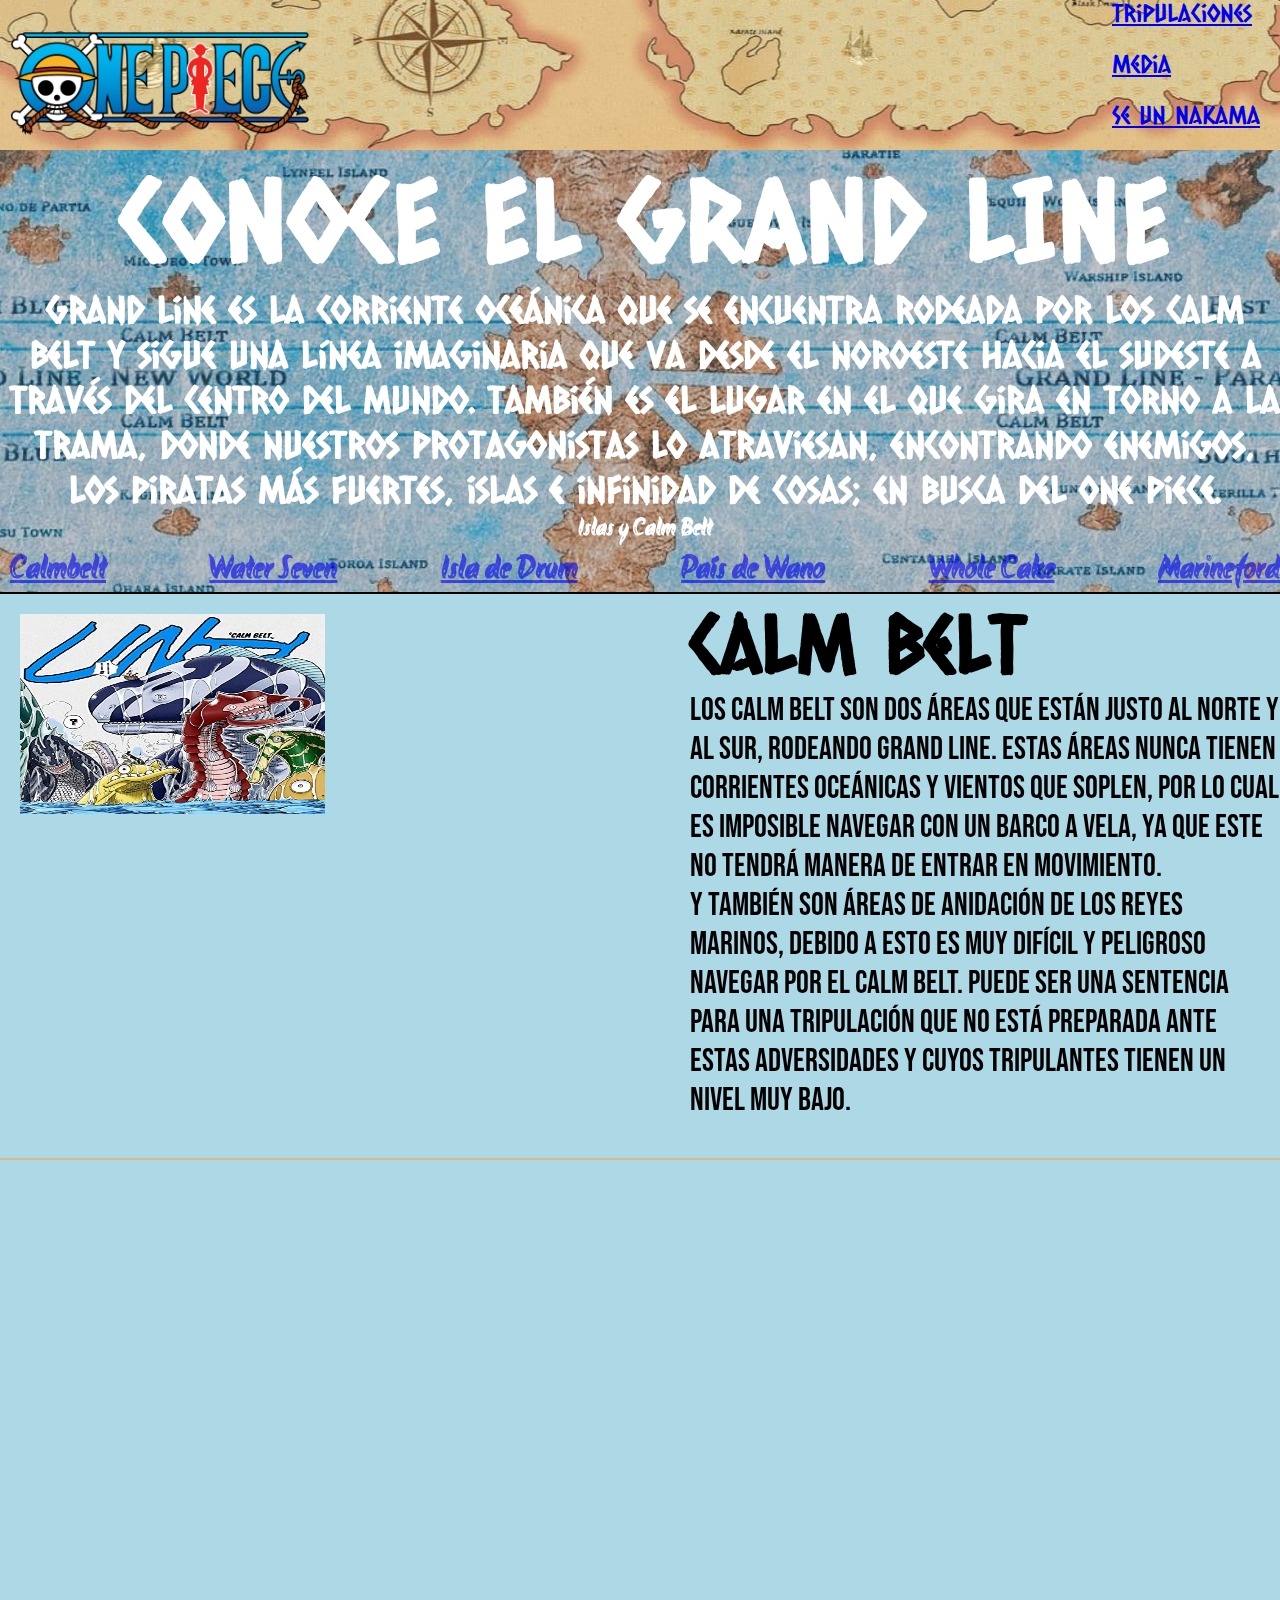
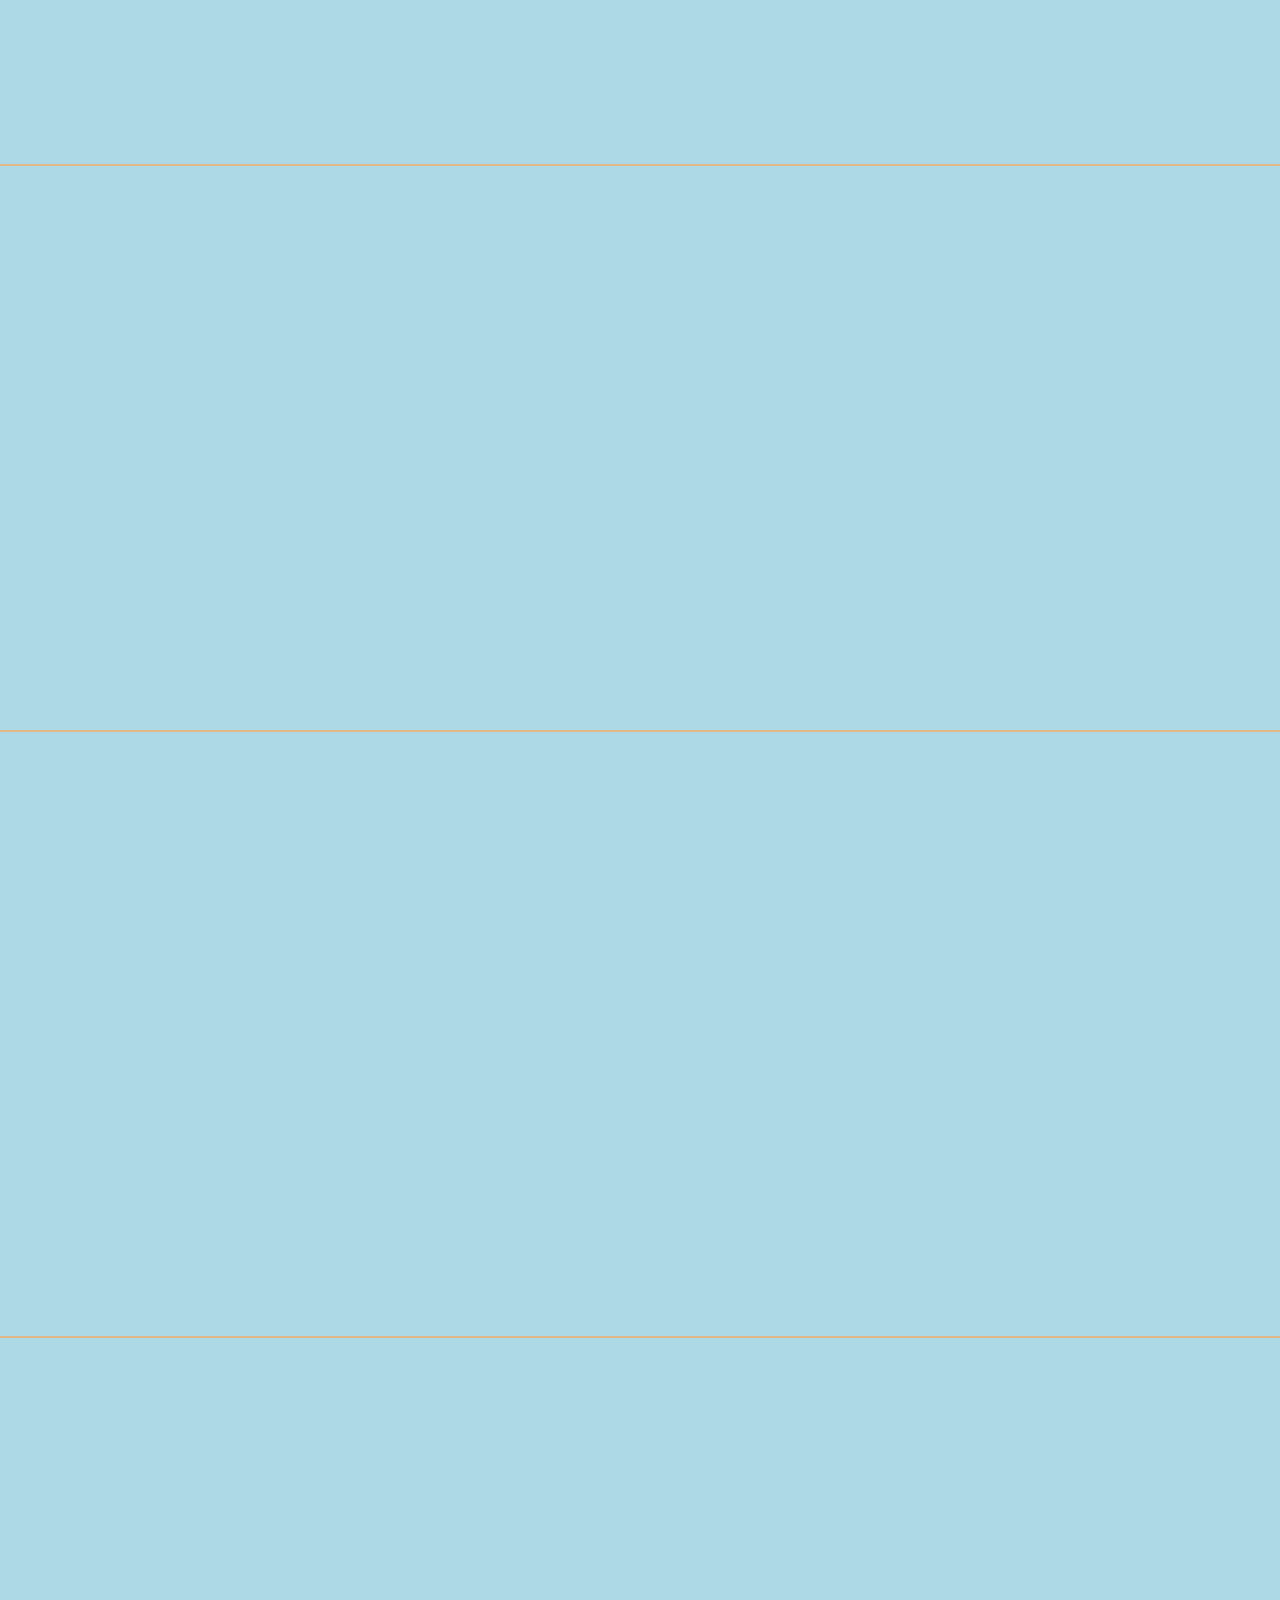
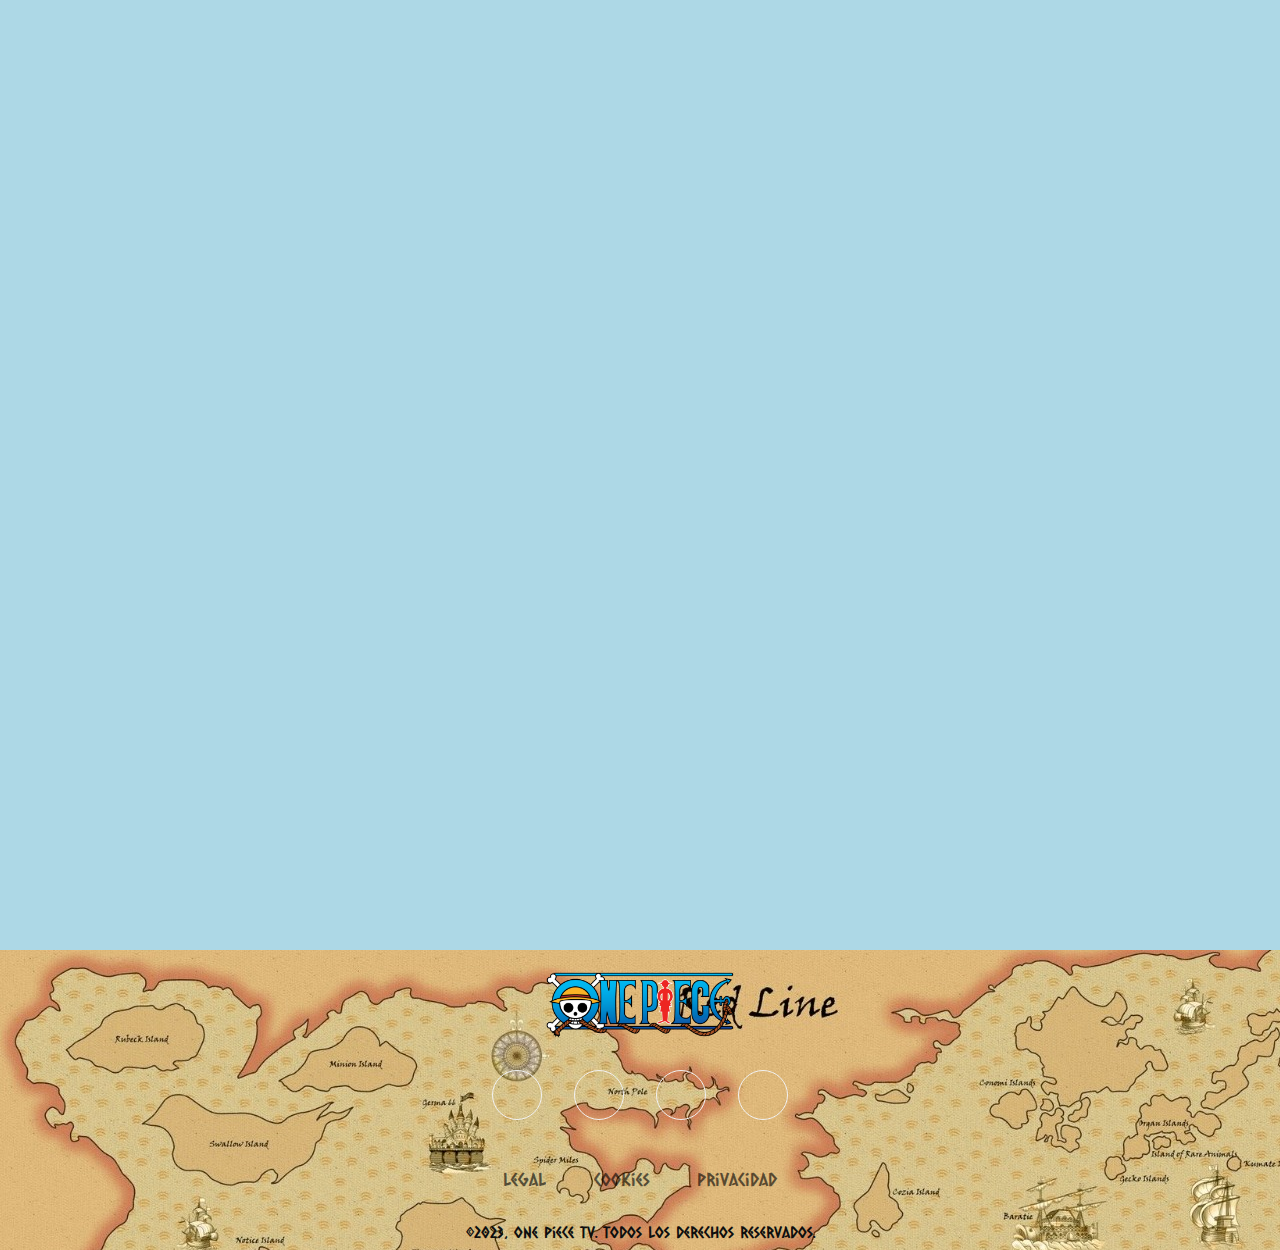
==== commit 4cda7c19: "preparando entrega final" ====
--- a/pages/grand-line.html
+++ b/pages/grand-line.html
@@ -4,7 +4,7 @@
 <head>
     <meta charset="UTF-8">
     <meta name="viewport" content="width=device-width, initial-scale=1.0">
-    <title>Grand Line</title>
+    <title>Grand Line | Explorá el Grand Line </title>
     <link rel="preconnect" href="https://fonts.googleapis.com">
     <link rel="preconnect" href="https://fonts.gstatic.com" crossorigin>
     <link href="https://fonts.googleapis.com/css2?family=Caesar+Dressing&display=swap" rel="stylesheet">
@@ -16,6 +16,10 @@
     <link rel="preconnect" href="https://fonts.gstatic.com" crossorigin>
     <link href="https://fonts.googleapis.com/css2?family=Alfa+Slab+One&display=swap" rel="stylesheet">
 
+    <link rel="preconnect" href="https://fonts.googleapis.com">
+    <link rel="preconnect" href="https://fonts.gstatic.com" crossorigin>
+    <link href="https://fonts.googleapis.com/css2?family=Bebas+Neue&display=swap" rel="stylesheet">
+
     <link href="https://cdn.jsdelivr.net/npm/bootstrap@5.3.1/dist/css/bootstrap.min.css" rel="stylesheet"
         integrity="sha384-4bw+/aepP/YC94hEpVNVgiZdgIC5+VKNBQNGCHeKRQN+PtmoHDEXuppvnDJzQIu9" crossorigin="anonymous">
 
@@ -25,11 +29,11 @@
 
     <!-- Meta Description -->
     <meta name="description"
-    content=" Conocé las islas y regiones más importantes y determinantes del Grand Line en la historia de nuestros protagonistas, los Sombreros de Paja.">
+        content=" Conocé las islas y regiones más importantes y determinantes del Grand Line en la historia de nuestros protagonistas, los Sombreros de Paja.">
 
     <!-- Meta Keyword -->
     <meta name="keywords"
-    content="manga, anime, otaku, one piece, islas de one piece, ace, muerte de ace, marineford, marine one piece, yonkous islas, chopper, chopper origen, robin, franky, calmbet, wano, guerra de la marina one piece, whole cake, water seven.">
+        content="manga, anime, otaku, one piece, islas de one piece, ace, muerte de ace, marineford, marine one piece, yonkous islas, chopper, chopper origen, robin, franky, calmbet, wano, guerra de la marina one piece, whole cake, water seven.">
 
     <!-- Libreria Aos -->
     <link href="https://unpkg.com/aos@2.3.1/dist/aos.css" rel="stylesheet">
@@ -156,18 +160,20 @@
                         <div class="imgsTripulantes" data-aos="fade-down">
                             <img class="trpulantesNuevos" src="../imagenes/reyesdelmar.jpg" alt="Reyes del Mar">
                         </div>
-                        <img data-aos="fade-right" class="grandImages" src="../imagenes/calmbeltmap.webp"
-                            alt="Calm Belt">
+                        <img data-aos="fade-right" class="grandImages" src="../imagenes/calm.webp" alt="Calm Belt">
                     </div>
                     <div class="infoGrand" data-aos="zoom-in-down">
                         <h2 class="tituloGrand"> Calm Belt</h2>
                         <p class="Infoline">
                             Los Calm Belt son dos áreas que están justo al norte y al sur, rodeando Grand Line. Estas
                             áreas nunca tienen corrientes oceánicas y vientos que soplen, por lo cual es imposible
-                            navegar con un barco a vela, ya que este no tendrá manera de entrar en movimiento. Y también
+                            navegar con un barco a vela, ya que este no tendrá manera de entrar en movimiento.
+                        <p class="Infoline">
+                            Y también
                             son áreas de anidación de los Reyes Marinos, debido a esto es muy difícil y peligroso
                             navegar por el Calm Belt. Puede ser una sentencia para una tripulación que no está preparada
                             ante estas adversidades y cuyos tripulantes tienen un nivel muy bajo.
+                        </p>
                         </p>
                     </div>
                 </div>
@@ -195,8 +201,8 @@
                             <img class="trpulantesNuevos" src="../imagenes/nico-robin-one-piece_1024x1024.webp"
                                 alt="Nico Robin">
                         </div>
-                        <img data-aos="fade-right" class="grandImages" src="../imagenes/water7vista.webp"
-                            alt="Isla de Water Seven">
+                        <img data-aos="fade-right" class="grandImages"
+                            src="https://pbs.twimg.com/media/D3Cqb8-X4AAzBC6.jpg" alt="Isla de Water Seven">
                     </div>
                 </div>
             </article>
@@ -206,8 +212,7 @@
                         <div class="imgsTripulantes" data-aos="fade-down">
                             <img class="trpulantesNuevos" src="../imagenes/chopper.webp" alt="Tony Tony Chopper">
                         </div>
-                        <img data-aos="fade-right" class="grandImages" src="../imagenes/isla_de_drum.webp"
-                            alt="Isla de Drum">
+                        <img data-aos="fade-right" class="grandImages" src="../imagenes/isla.webp" alt="Isla de Drum">
                     </div>
 
                     <div class="infoGrand" data-aos="zoom-in-down">
@@ -216,9 +221,12 @@
                             La isla de Drum es una isla invernal ubicada en la mitad del Grand Line. Es la localización
                             del Reino de Sakura, antiguamente conocido como Reino de Drum, lugar de nacimiento de Tony
                             Tony Chopper, médico de los Piratas de Sombrero de Paja, y el lugar donde se desarrolla todo
-                            el arco de Drum, arco en el que este mismo se uniría a la tripulación. Ocurre dentro de la
-                            saga de Arabasta.
-                            Es la tercera isla que los Piratas de Sombrero de Paja visitan en Grand Line.
+                            el arco de Drum, arco en el que este mismo se uniría a la tripulación. 
+                            <p class="Infoline">
+                                Ocurre dentro de la
+                                saga de Arabasta.
+                                Es la tercera isla que los Piratas de Sombrero de Paja visitan en Grand Line.
+                            </p>
                         </p>
                     </div>
                 </div>
@@ -231,21 +239,22 @@
                         <p class="Infoline">
                             El País de Wano es un país situado en el Nuevo Mundo, no afiliado al Gobierno Mundial. Es
                             gobernado por la familia Kozuki, ejerciendo su patriarca Kozuki Momonosuke como el shogun
-                            del país. Tras la victoria por parte de la Alianza Ninja-Pirata-Mink-Samurái en el asalto a
-                            Onigashima, el país terminó con la ocupación de los Piratas de las Bestias y la tiranía de
-                            Kurozumi Orochi, recuperando su soberanía histórica sobre el lugar. También se declaró como
-                            territorio protegido por los Piratas de Sombrero de Paja, y fue el arco donde Jimbe se unió
-                            oficialmente a la tripulación.
+                            del país. 
+                            <p class="Infoline">
+                                Tras la victoria por parte de la Alianza Ninja-Pirata-Mink-Samurái en el asalto a
+                                Onigashima, el país terminó con la ocupación de los Piratas de las Bestias y la tiranía de
+                                Kurozumi Orochi, recuperando su soberanía histórica sobre el lugar. También se declaró como
+                                territorio protegido por los Piratas de Sombrero de Paja, y fue el arco donde Jimbe se unió
+                                oficialmente a la tripulación.
+                            </p>
                         </p>
                     </div>
                     <div class="grandImagen">
                         <div class="imgsTripulantes" data-aos="fade-down">
                             <img class="trpulantesNuevos" src="../imagenes/jinbei.jpg" alt="Jimbe">
-                            <img class="trpulantesNuevos" src="../imagenes/kozuki_family_portrait.webp"
-                                alt="Clan Kozuki">
-                        </div>
-                        <img data-aos="fade-right" class="grandImages" src="../imagenes/wanokuni.jpg"
-                            alt="País de Wano">
+                            <img class="trpulantesNuevos" src="../imagenes/kozuki-simbolo.webp" alt="Clan Kozuki">
+                        </div>
+                        <img data-aos="fade-right" class="grandImages" src="../imagenes/wanokuni.jpg" alt="País de Wano">
                     </div>
                 </div>
             </article>
@@ -268,37 +277,43 @@
                             la antigua Emperatriz del Mar, Big Mom, junto con su banda de piratas. Es la isla central de
                             un archipiélago de 35 islas.
                             Además de otras islas del archipiélago de Totto Land, Whole Cake Island fue el escenario
-                            principal del arco de Whole Cake Island. Si bien Sanji no se une a la tripulación en este
-                            arco, podemos decir que es el momento donde oficialmente pertenece a la misma, ya que lo
-                            conocemos a la perfección durante el desarrollo de esta saga.
-                        </p>
-                    </div>
-                </div>
-            </article>
-
-            <article class="grandLinevh" id="marineford" data-aos="zoom-in-down">
+                            principal del arco de Whole Cake Island. 
+                            <p class="Infoline">
+                                Si bien Sanji no se une a la tripulación en este
+                                arco, podemos decir que es el momento donde oficialmente pertenece a la misma, ya que lo
+                                conocemos a la perfección durante el desarrollo de esta saga.
+                            </p>
+                        </p>
+                    </div>
+                </div>
+            </article>
+
+            <article class="grandLinevh" data-aos="zoom-in-down" id="marineFord">
                 <div class="grandlineInfo">
                     <div class="infoGrand">
                         <h2 class="tituloGrand"> Marineford </h2>
                         <p class="Infoline">
                             Marineford, también conocida como la Fortaleza de la Justicia es la isla en donde se
                             encontraba el Cuartel General de la Marina antes de la Guerra de Marineford, tras la cual la
-                            Sede Mundial de la Marina pasó a estar en el Nuevo Mundo. Allí residían los marines más
-                            fuertes y los altos cargos, como el mismísimo almirante de la flota Sengoku y los tres
-                            almirantes, junto con muchos de los vicealmirantes y oficiales menores cuando no estaban
-                            asignados a otro destino.
-                            La ciudad y sus alrededores están habitados por marines de todo tipo de rangos y por sus
-                            familias.
-                            En este arco sucede la muerte del hermano de Luffy, Ace, el cual lo impulsaría a llevar su
-                            poder a otro nivel.
+                            Sede Mundial de la Marina pasó a estar en el Nuevo Mundo. 
+                            <p class="Infoline" id="marineford">
+                                Allí residían los marines más
+                                fuertes y los altos cargos, como el mismísimo almirante de la flota Sengoku y los tres
+                                almirantes, junto con muchos de los vicealmirantes y oficiales menores cuando no estaban
+                                asignados a otro destino.
+                                La ciudad y sus alrededores están habitados por marines de todo tipo de rangos y por sus
+                                familias.
+                                En este arco sucede la muerte del hermano de Luffy, Ace, el cual lo impulsaría a llevar su
+                                poder a otro nivel.
+                            </p>
                         </p>
                     </div>
                     <div class="grandImagen">
                         <div class="imgsTripulantes" data-aos="fade-down">
                             <img class="trpulantesNuevos" src="../imagenes/ace.jpeg" alt="Ace">
-                            <img class="trpulantesNuevos" src="../imagenes/marine.webp" alt="Marina">
-                        </div>
-                        <img data-aos="fade-right" class="grandImages" src="../imagenes/marineford.webp"
+                            <img class="trpulantesNuevos" src="../imagenes/marine-logo.webp" alt="Marina">
+                        </div>
+                        <img data-aos="fade-right" class="grandImages" src="../imagenes/marine-ford.webp"
                             alt="Sede de la Marina">
                     </div>
                 </div>
--- a/style/css/style.css
+++ b/style/css/style.css
@@ -1,3 +1,4 @@
+@charset "UTF-8";
 /* Selector Universal */
 * {
   font-family: "Caesar Dressing", cursive;
@@ -11,6 +12,7 @@
 header {
   font-family: "Caesar Dressing", cursive;
   background-image: url(../../imagenes/fondo-cover.jpg);
+  background-position: bottom;
   grid-area: header;
   display: flex;
   justify-content: space-between;
@@ -23,7 +25,7 @@
 header li {
   font-family: "Caesar Dressing", cursive;
   margin: 20px;
-  font-size: 22px;
+  font-size: 25px;
   font-weight: 590;
 }
 header li a:hover {
@@ -35,7 +37,7 @@
   display: grid;
   grid-template-areas: "header  header  header" "info  info  aside" "footer  footer  footer";
   grid-template-columns: 150px 3fr 0.5fr;
-  grid-template-rows: 150px 1fr 150px;
+  grid-template-rows: 150px 1fr 400px;
 }
 
 .infoGrid {
@@ -43,19 +45,22 @@
   grid-area: info;
 }
 .infoGrid .infoPortada {
-  font-family: "Caesar Dressing", cursive;
   text-align: center;
-  height: 60vh;
+  margin-bottom: 7rem;
 }
 .infoGrid .infoPortada .tituloPrincipal {
   font-size: 4rem;
 }
 .infoGrid .infoPortada p {
-  font-size: 1.5rem;
+  font-size: 2rem;
+  font-family: "Bebas Neue", cursive;
 }
 .infoGrid .infoPortada a {
   color: burlywood;
   text-decoration: none;
+}
+.infoGrid .infoPortada a:hover {
+  color: rgb(223, 174, 111);
 }
 .infoGrid .mainInfo {
   text-align: right;
@@ -67,10 +72,12 @@
 }
 .infoGrid .mainInfo h2 {
   padding-right: 10px;
+  font-size: 3rem;
 }
 .infoGrid .mainInfo p {
-  font-size: 1.2rem;
+  font-size: 1.5rem;
   padding-right: 10px;
+  font-family: "Bebas Neue", cursive;
 }
 .infoGrid .mainInfo .imagenMain {
   text-align: left;
@@ -79,7 +86,6 @@
 }
 .infoGrid .mainInfo .imagenMain .liveAction {
   border-radius: 10px;
-  padding: 0px 0px 10px;
   width: 300px;
 }
 .infoGrid .maiNinfo {
@@ -92,10 +98,12 @@
 }
 .infoGrid .maiNinfo h2 {
   padding-left: 10px;
+  font-size: 3rem;
 }
 .infoGrid .maiNinfo p {
-  font-size: 1.2rem;
+  font-size: 1.5rem;
   padding-left: 10px;
+  font-family: "Bebas Neue", cursive;
 }
 .infoGrid .maiNinfo .filmRed {
   text-align: end;
@@ -107,6 +115,9 @@
   margin-top: 20px;
 }
 .infoGrid .Mundoinfo {
+  display: flex;
+  flex-direction: column;
+  align-items: center;
   text-align: right;
   box-shadow: rgba(50, 50, 93, 0.25) 0px 50px 100px -20px, rgba(0, 0, 0, 0.3) 0px 30px 60px -30px, rgba(10, 37, 64, 0.35) 0px -2px 6px 0px inset;
   border-radius: 10px;
@@ -118,10 +129,11 @@
   font-size: 3rem;
 }
 .infoGrid .Mundoinfo .mundoInfo {
-  display: flex;
-  flex-direction: row;
-  flex-wrap: wrap;
-  margin-left: 80px;
+  display: grid !important;
+  grid-template-areas: "arcos  manga " "anime  yonkou " "frutas personajes ";
+  grid-template-columns: 110px 300px;
+  grid-template-rows: 1fr 1fr 1fr;
+  gap: 0px 200px;
 }
 .infoGrid .Mundoinfo .mundoInfo a {
   color: black;
@@ -213,18 +225,10 @@
   box-shadow: rgba(50, 50, 93, 0.25) 0px 50px 100px -20px, rgba(0, 0, 0, 0.3) 0px 30px 60px -30px, rgba(10, 37, 64, 0.35) 0px -2px 6px 0px inset;
   margin: 10px;
   border-radius: 10px;
+  font-size: 1.1rem;
 }
 aside .Aside h2 {
   margin: 0px 10px;
-}
-aside .Aside .botoncito {
-  color: rgb(79, 79, 245);
-  list-style-type: none;
-  text-decoration: none;
-  margin: 0px 10px;
-}
-aside .Aside .botoncito:hover {
-  color: rgb(144, 144, 245);
 }
 aside .Aside #gearFive {
   text-align: left;
@@ -232,46 +236,128 @@
   margin: 20px;
   border-radius: 10px;
 }
+aside .Aside #gearFive h3 {
+  margin-left: 10px;
+}
+aside .Aside #gearFive p {
+  margin-left: 10px;
+  font-family: "Bebas Neue", cursive;
+  font-size: 1.3rem;
+}
 aside .Aside #gearFive img {
   margin: 0px 10px 10px;
   border-radius: 10px;
   width: 300px;
 }
+aside .Aside #gearFive .botoncito {
+  color: black;
+  list-style-type: none;
+  text-decoration: none;
+  margin: 10px 10px;
+  background-color: burlywood;
+  border-radius: 30px;
+  font-size: 1rem;
+  padding: 5px;
+}
+aside .Aside #gearFive .botoncito:hover {
+  background-color: rgb(221, 174, 112);
+}
 aside .Aside #volumenNuevo {
   text-align: left;
   box-shadow: rgba(50, 50, 93, 0.25) 0px 50px 100px -20px, rgba(0, 0, 0, 0.3) 0px 30px 60px -30px, rgba(10, 37, 64, 0.35) 0px -2px 6px 0px inset;
-  margin: 20px 20px 20px;
+  margin: 20px 20px;
   border-radius: 10px;
+}
+aside .Aside #volumenNuevo h3 {
+  margin-left: 10px;
+}
+aside .Aside #volumenNuevo p {
+  margin-left: 10px;
+  font-family: "Bebas Neue", cursive;
+  font-size: 1.3rem;
 }
 aside .Aside #volumenNuevo img {
   margin: 0px 10px 10px;
   width: 250px;
   border-radius: 10px;
 }
+aside .Aside #volumenNuevo .botoncito {
+  color: black;
+  list-style-type: none;
+  text-decoration: none;
+  margin: 50px 10px;
+  background-color: burlywood;
+  border-radius: 30px;
+  font-size: 1rem;
+  padding: 5px;
+}
+aside .Aside #volumenNuevo .botoncito:hover {
+  background-color: rgb(221, 174, 112);
+}
 
-.subidaDiv {
-  position: sticky;
-  margin-right: 100px;
-  bottom: 25px;
-}
-.subidaDiv .imgSubida {
-  text-align: center;
-  display: inline-block;
-  height: 70px;
-  width: 70px;
-  margin: -250px -20px 5px 5px;
-  z-index: 1;
-}
-
-/* Adaptacion a Mobile */
-@media screen and (max-width: 480px) {
+/* Adaptación 4k */
+@media screen and (min-width: 1501px) {
+  .infoPortada .tituloPrincipal {
+    font-size: 8rem !important;
+  }
+  .infoPortada p {
+    font-size: 3rem !important;
+  }
+  .infoIndex .mainInfo article h2 {
+    font-size: 6rem;
+  }
+  .infoIndex .mainInfo article p {
+    font-size: 2.5rem;
+    padding-left: 15rem !important;
+  }
+  .infoIndex .mainInfo .imagenMain .liveAction {
+    width: 35rem !important;
+  }
+  .infoIndex .maiNinfo article h2 {
+    font-size: 6rem;
+  }
+  .infoIndex .maiNinfo article p {
+    font-size: 2.5rem;
+    padding-right: 15rem !important;
+  }
+  .infoIndex .maiNinfo .filmRed .Imagenmain {
+    width: 40rem !important;
+    margin-right: 1rem;
+    margin-top: 2rem;
+  }
+  .infoIndex .Mundoinfo h2 {
+    font-size: 6rem;
+  }
+  .infoIndex .Mundoinfo .mundoInfo {
+    grid-template-columns: 250px 500px;
+  }
+  .infoIndex .Mundoinfo .mundoInfo #fondosDiv {
+    width: 400px !important;
+    height: 400px !important;
+    background-size: 400px 400px !important;
+    font-size: 6.5rem !important;
+  }
+  aside .Aside section h2 {
+    font-size: 5rem !important;
+  }
+  aside .Aside section h3 {
+    font-size: 4rem;
+  }
+  aside .Aside section p {
+    font-size: 2.5rem;
+  }
+  aside .Aside section p img {
+    width: 40rem !important;
+    margin: 1rem !important;
+  }
+  aside .Aside section .botoncito {
+    font-size: 2.5rem !important;
+  }
+}
+/* Adaptación Tablet */
+@media screen and (min-width: 680px) and (max-width: 990px) {
   body {
-    grid-template-areas: "header " "info " "aside " "footer";
-    grid-template-columns: 1fr;
-    grid-template-rows: 120px 1fr auto 70px;
-  }
-  .logoIndex {
-    width: 250px;
+    display: unset;
   }
   #navDesk {
     display: none;
@@ -282,32 +368,31 @@
   #navMobile a {
     font-size: 2rem;
   }
-  #navMobile #togglerIndex {
+  #navMobile #togglerGrand {
     border: #0e0e0e solid 3px;
     border-radius: 30px;
-  }
-  #navMobile #togglerIndex #togglerIconindex {
+    margin-left: -5rem;
+  }
+  #navMobile #togglerGrand #togglerIcongrand {
     width: 50px;
     height: 60px;
   }
   #navMobile .logoMobile {
     width: 200px;
   }
+  .logoMobile {
+    width: 15rem;
+    margin-bottom: -30px;
+  }
   .infoPortada {
-    margin-bottom: -450px !important;
-  }
-  .infoPortada .tituloPrincipal {
-    font-size: 4rem !important;
-  }
-  .infoPortada p {
-    font-size: 2rem;
-  }
-  .infoIndex {
-    margin-top: 650px;
+    margin-bottom: 1rem !important;
+  }
+  .infoPortada h2 {
+    font-size: 5rem !important;
   }
   .infoIndex h2 {
     text-align: center !important;
-    font-size: 3rem;
+    font-size: 4rem;
   }
   .infoIndex .mainInfo {
     flex-direction: column-reverse !important;
@@ -319,8 +404,9 @@
     padding: 10px;
   }
   .infoIndex .mainInfo p .liveAction {
-    width: 350px !important;
-    margin-left: -35px !important;
+    width: 40rem !important;
+    border-radius: 20px !important;
+    margin-left: -11rem;
   }
   .infoIndex .maiNinfo {
     flex-direction: column-reverse !important;
@@ -332,43 +418,225 @@
     padding: 10px;
   }
   .infoIndex .maiNinfo p .Imagenmain {
-    width: 335px !important;
+    width: 40rem !important;
+  }
+  .infoIndex .Mundoinfo {
+    display: flex;
+    flex-direction: column;
+    align-items: center;
   }
   .infoIndex .Mundoinfo h2 {
-    text-align: left !important;
+    text-align: center !important;
+    font-size: 4rem;
   }
   .infoIndex .Mundoinfo .mundoInfo {
     display: grid !important;
     grid-template-areas: "arcos  manga " "anime  yonkou " "frutas personajes ";
-    grid-template-columns: 110px 110px;
+    grid-template-columns: 110px 250px;
+    grid-template-rows: 1fr 1fr 1fr;
+    gap: 0px 250px;
+    overflow-x: hidden;
+  }
+  .infoIndex .Mundoinfo .mundoInfo #fondosDiv {
+    display: flex;
+    flex-direction: column;
+    align-items: center;
+    width: 250px !important;
+    height: 250px !important;
+    background-size: 250px 250px !important;
+    font-size: 3rem !important;
+    margin-left: 0rem !important;
+  }
+  .Aside {
+    display: none;
+  }
+  aside {
+    display: flex;
+    flex-direction: column;
+    align-items: center;
+    margin-bottom: -9rem;
+    margin-top: -5rem;
+  }
+  aside .carrusel {
+    width: 40rem;
+    padding-top: 6rem;
+    padding-bottom: 8rem;
+  }
+  aside .carrusel img {
+    width: 40rem;
+    border-radius: 30px;
+  }
+  aside .carrusel .carruselImage {
+    width: 40rem;
+    border-radius: 30px;
+  }
+  .subidaDiv {
+    position: sticky;
+    margin-right: 100px;
+    bottom: 25px;
+  }
+  .subidaDiv .imgSubida {
+    display: inline-block;
+    height: 80px;
+    width: 80px;
+    margin: 0px -20px 5px 5px;
+    z-index: 1;
+  }
+}
+/* Adaptacion a Mobile */
+@media screen and (max-width: 679px) {
+  body {
+    display: unset;
+    overflow-x: hidden;
+  }
+  .logoIndex {
+    width: 16rem;
+  }
+  #navDesk {
+    display: none;
+  }
+  #navMobile {
+    margin-bottom: 15px;
+  }
+  #navMobile a {
+    font-size: 2rem;
+  }
+  #navMobile #togglerGrand {
+    border: #0e0e0e solid 3px;
+    border-radius: 30px;
+    margin-left: -5rem;
+  }
+  #navMobile #togglerGrand #togglerIcongrand {
+    width: 50px;
+    height: 60px;
+  }
+  #navMobile .logoMobile {
+    width: 200px;
+  }
+  .infoPortada {
+    margin-bottom: 0rem !important;
+  }
+  .infoPortada .tituloPrincipal {
+    font-size: 4rem !important;
+  }
+  .infoPortada p {
+    font-size: 1.5rem !important;
+  }
+  .infoIndex h2 {
+    text-align: center !important;
+    font-size: 3rem;
+  }
+  .infoIndex .mainInfo {
+    flex-direction: column-reverse !important;
+    text-align: center !important;
+    align-items: center !important;
+  }
+  .infoIndex .mainInfo p {
+    font-size: 1.5rem;
+    padding: 10px;
+  }
+  .infoIndex .mainInfo p .liveAction {
+    width: 18rem !important;
+    border-radius: 20px !important;
+  }
+  .infoIndex .maiNinfo {
+    flex-direction: column-reverse !important;
+    text-align: center !important;
+    align-items: center !important;
+  }
+  .infoIndex .maiNinfo p {
+    font-size: 1.5rem;
+    padding: 10px;
+  }
+  .infoIndex .maiNinfo p .Imagenmain {
+    width: 18rem !important;
+  }
+  .infoIndex .Mundoinfo {
+    display: flex;
+    flex-direction: column;
+    align-items: center;
+  }
+  .infoIndex .Mundoinfo h2 {
+    text-align: center !important;
+  }
+  .infoIndex .Mundoinfo .mundoInfo {
+    display: grid !important;
+    grid-template-areas: "arcos  manga " "anime  yonkou " "frutas personajes ";
+    grid-template-columns: 110px 200px;
     grid-template-rows: 1fr 1fr 1fr;
     gap: 0px 30px;
-    margin-left: -20px !important;
+    margin-left: -50px !important;
+    overflow-x: hidden;
   }
   .infoIndex .Mundoinfo .mundoInfo #fondosDiv {
+    display: flex;
+    flex-direction: column;
+    align-items: center;
     width: 130px !important;
     height: 130px !important;
     background-size: 130px 130px !important;
-    margin-left: 40px !important;
     font-size: 30px !important;
     padding-top: 50px !important;
   }
+  .subidaDiv {
+    position: sticky;
+    margin-right: 100px;
+    bottom: 25px;
+  }
+  .subidaDiv .imgSubida {
+    display: inline-block;
+    height: 60px;
+    width: 60px;
+    margin: 0px -20px 5px 5px;
+    z-index: 1;
+  }
   .Aside {
     display: none;
   }
-  .carrusel {
-    width: 400px;
-    margin-left: 0.5rem;
-    margin-top: 2rem;
-    margin-bottom: 2rem;
-  }
-  .carrusel img {
-    width: 400px !important;
+  aside {
+    margin-bottom: -9rem;
+    margin-top: -5rem;
+    display: flex;
+    flex-direction: column;
+    align-items: center;
+  }
+  aside .carrusel {
+    width: 20rem;
+    padding-top: 6rem;
+    padding-bottom: 9.5rem;
+  }
+  aside .carrusel img {
+    width: 20rem !important;
     border-radius: 20px;
   }
-  .carrusel .carruselImage {
-    width: 400px !important;
+  aside .carrusel .carruselImage {
+    width: 20rem !important;
     border-radius: 20px;
+  }
+}
+/* Adaptación Mobile S */
+@media screen and (max-width: 320px) {
+  .logoIndex {
+    width: 13rem;
+  }
+  .infoIndex .mainInfo p .liveAction {
+    width: 15rem !important;
+    margin-left: 1.2rem;
+  }
+  .infoIndex .maiNinfo p .Imagenmain {
+    width: 15rem !important;
+  }
+  #fondosDiv {
+    margin-left: 4rem !important;
+  }
+  aside .carrusel {
+    width: 18rem !important;
+  }
+  aside .carrusel img {
+    width: 18rem !important;
+  }
+  aside .carrusel .carruselImage {
+    width: 18rem !important;
   }
 }
 /* Tripulaciones */
@@ -376,14 +644,14 @@
   display: grid;
   grid-template-areas: " header header header " " portada portada portada " " main main aside " " main main aside " " footer footer footer ";
   grid-template-columns: 150px 3fr 1fr;
-  grid-template-rows: 150px 0.3fr 1fr 1fr 150px;
+  grid-template-rows: 150px 0.3fr 1fr 1fr 300px;
 }
 
 .portada {
   grid-area: portada;
-  background-image: url(../../../imagenes/one-piece-tripulaciones-fondo.jpg);
+  background-image: url(../../imagenes/one-piece-tripulaciones-fondo.jpg);
   background-position: center;
-  background-size: 1500px 850px;
+  background-size: 1500px 870px;
   background-repeat: no-repeat;
   font-weight: bolder;
   color: white;
@@ -393,10 +661,10 @@
   border-bottom: black solid 2px;
 }
 .portada .trips {
-  font-size: 7rem;
+  font-size: 7.5rem;
 }
 .portada .descripcionTrips {
-  font-size: 2rem;
+  font-size: 2.5rem;
 }
 
 .mainGrid {
@@ -466,58 +734,119 @@
   opacity: 1;
 }
 
-@media screen and (max-width: 480px) {
-  /* Tripulaciones Mobile */
+/* Tripulaciones 4K */
+@media screen and (min-width: 1518px) and (max-width: 2655px) {
+  .portada {
+    background-size: 2700px 1550px !important;
+  }
+  .portada .trips {
+    font-size: 15rem;
+  }
+  .portada .descripcionTrips {
+    font-size: 4.5rem;
+  }
+  .asideTrip {
+    margin-top: -6.8rem;
+  }
+  .asideTrip .tripulacionesNav {
+    position: sticky;
+    top: 20px;
+    margin-top: 20px;
+    margin-bottom: 80px !important;
+    margin-left: 20px;
+    padding-bottom: 50px;
+  }
+  .asideTrip .tripulacionesNav .asideLink {
+    font-size: 3.7rem;
+  }
+  .mainGrid {
+    margin-top: -6.8rem;
+  }
+  .mainGrid .tripulacionVh {
+    height: 110vh !important;
+  }
+  .mainGrid .tripulacionVh .tripulacionesInfo .tripName {
+    font-size: 10rem !important;
+  }
+  .mainGrid .tripulacionVh .tripulacionesInfo .infoTripul {
+    font-size: 3rem !important;
+  }
+  .mainGrid .tripulacionVh .tripulacionesInfo .tripulacion-imagenes {
+    display: flex;
+    flex-direction: row;
+    align-items: flex-end;
+    margin-bottom: 20px;
+  }
+  .mainGrid .tripulacionVh .tripulacionesInfo .tripulacion-imagenes .mugiwara {
+    width: 95rem !important;
+    height: 45rem !important;
+  }
+  .mainGrid .tripulacionVh .tripulacionesInfo .tripulacion-imagenes .imgTrips {
+    display: flex;
+    flex-direction: column;
+    margin-left: 10px;
+  }
+  .mainGrid .tripulacionVh .tripulacionesInfo .tripulacion-imagenes .imgTrips .calavera {
+    width: 352px !important;
+    height: 352px !important;
+    margin-top: 15px;
+  }
+}
+/* Tripulaciones Laptop L */
+@media screen and (min-width: 1440px) and (max-width: 1517px) {
+  .portada .trips {
+    font-size: 8rem;
+  }
+  .portada .descripcionTrips {
+    font-size: 3rem;
+  }
+  .asideTrip .tripulacionesNav {
+    position: sticky;
+    top: 20px;
+    margin-top: 20px;
+    margin-bottom: 60px;
+    margin-left: 20px;
+    padding-bottom: 30px;
+  }
+  .asideTrip .tripulacionesNav .asideLink {
+    font-size: 2rem;
+  }
+  .tripulacionesInfo .tripName {
+    font-size: 6rem !important;
+  }
+  .tripulacionesInfo .infoTripul {
+    font-size: 1.5rem !important;
+  }
+}
+/* Tripulaciones Tablet */
+@media screen and (min-width: 641px) and (max-width: 1062px) {
   .bodyTrip {
-    display: grid;
-    grid-template-areas: " header " " portada " " aside " " main " " footer ";
-    grid-template-columns: 1fr;
-    grid-template-rows: 220px 0.1fr 0.1fr 2fr 150px;
+    display: unset !important;
   }
   header .headerTrips {
-    margin-bottom: 20px;
+    margin-bottom: 0px;
   }
   header .headerTrips .logoImage {
-    width: 500px;
-  }
-  header #navTrips {
-    margin-bottom: 30px;
-  }
-  header #navTrips #togglerTrips {
-    border: #0e0e0e solid 3px;
-    border-radius: 40px;
-  }
-  header #navTrips #togglerTrips #togglerIcontrips {
-    width: 130px;
-    height: 140px;
-  }
-  header #navTrips #mobileLogotrips {
-    width: 30rem;
-  }
-  header #navTrips #navTripsmobile {
-    font-size: 4rem;
-  }
-  header #navTrips #offcanvasNavbar {
-    width: 700px;
+    width: 18rem;
   }
   .portada {
-    height: 210vh;
-    background-size: 130rem 140rem;
+    height: 123vh;
+    background-size: 70rem 50rem;
+    border-bottom: black solid 2px !important;
   }
   .portada .trips {
-    font-size: 9.5rem;
+    font-size: 5rem;
     font-weight: bold;
   }
   .portada .descripcionTrips {
-    font-size: 4rem;
+    font-size: 1.5rem;
   }
   .mainGrid #vhBigmomyluffy {
-    height: 305vh;
+    height: unset;
   }
   .mainGrid .tripulacionVh {
-    height: 242vh;
+    height: unset;
     text-align: center;
-    margin-bottom: 800px;
     border: burlywood solid 10px;
     border-bottom: 0px;
     border-left: 0px;
@@ -526,33 +855,172 @@
   .mainGrid .tripulacionesInfo {
     margin-top: 20px;
   }
+  .mainGrid .tripulacionesInfo .tripulacion-imagenes {
+    margin-left: 0rem;
+  }
+  .mainGrid .tripulacionesInfo .tripulacion-imagenes .mugiwara {
+    width: 30rem !important;
+    height: 17rem !important;
+    margin-top: 10px;
+  }
+  .mainGrid .tripulacionesInfo .tripulacion-imagenes .calavera {
+    width: 128px !important;
+    height: 128px !important;
+  }
   .mainGrid .tripulacionesInfo .tripName {
-    font-size: 8rem !important;
+    font-size: 4rem !important;
     margin: 0px;
   }
-  .mainGrid .tripulacionesInfo .mugiwara {
-    width: 45rem !important;
-    height: 27rem !important;
-    margin-top: 10px;
-  }
-  .mainGrid .tripulacionesInfo .calavera {
-    width: 205px !important;
-    height: 205px !important;
-  }
   .mainGrid .tripulacionesInfo .infoTripul {
-    font-size: 4.5rem;
-  }
-  .tripulacionesNav {
-    position: static;
+    font-size: 1.5rem;
+  }
+  .asideTrip {
+    border: unset;
+    margin-bottom: -10rem;
+    margin-top: -10rem;
+  }
+  .asideTrip .tripulacionesNav {
+    position: static !important;
     top: 0px;
     margin-top: 20px;
-    margin-bottom: 30px;
+    margin-bottom: 8rem;
     margin-left: 20px;
     padding: 20px;
   }
-  .tripulacionesNav .asideLink a {
+  .asideTrip .tripulacionesNav .asideLink a {
     font-family: "Akronim", cursive;
+    font-size: 2rem;
+  }
+}
+/* Tripulaciones Mobile */
+@media screen and (max-width: 640px) {
+  .bodyTrip {
+    display: unset;
+  }
+  header .headerTrips {
+    margin-bottom: 20px;
+  }
+  header .headerTrips .logoImage {
+    width: 15rem;
+  }
+  .portada {
+    height: 130vh;
+    background-size: 70rem 50rem;
+    border-bottom: black solid 2px !important;
+  }
+  .portada .trips {
     font-size: 4rem;
+    font-weight: bold;
+  }
+  .portada .descripcionTrips {
+    font-size: 1.5rem;
+  }
+  .mainGrid #vhBigmomyluffy {
+    height: 190vh;
+  }
+  .mainGrid .tripulacionVh {
+    height: 175vh;
+    text-align: center;
+    border: burlywood solid 10px;
+    border-bottom: 0px;
+    border-left: 0px;
+    border-right: 0px;
+  }
+  .mainGrid .tripulacionesInfo {
+    margin-top: 20px;
+  }
+  .mainGrid .tripulacionesInfo .tripName {
+    font-size: 4rem !important;
+    margin: 0px;
+  }
+  .mainGrid .tripulacionesInfo .mugiwara {
+    width: 20rem !important;
+    height: 11rem !important;
+    margin-top: 10px;
+  }
+  .mainGrid .tripulacionesInfo .calavera {
+    width: 80px !important;
+    height: 80px !important;
+  }
+  .mainGrid .tripulacionesInfo .infoTripul {
+    font-size: 1.5rem;
+  }
+  .asideTrip {
+    border: unset;
+  }
+  .asideTrip .tripulacionesNav {
+    position: static !important;
+    top: 0px;
+    margin-top: 20px;
+    margin-bottom: 8rem;
+    margin-left: 20px;
+    padding: 20px;
+  }
+  .asideTrip .tripulacionesNav .asideLink a {
+    font-family: "Akronim", cursive;
+    font-size: 2rem;
+  }
+}
+/* Tripulaciones Mobile M */
+@media screen and (max-width: 419px) {
+  .portada .trips {
+    font-size: 3.5rem;
+    font-weight: bold;
+  }
+  .portada .descripcionTrips {
+    font-size: 1.3rem;
+  }
+  .mainGrid .tripulacionesInfo .mugiwara {
+    width: 17rem !important;
+    height: 9.7rem !important;
+    margin-top: 10px;
+  }
+  .mainGrid .tripulacionesInfo .calavera {
+    width: 70px !important;
+    height: 70px !important;
+  }
+  .mainGrid .tripulacionesInfo .infoTripul {
+    font-size: 1.41rem;
+  }
+}
+/* Tripulaciones Mobile S */
+@media screen and (max-width: 374px) {
+  header .headerTrips .logoImage {
+    width: 13rem;
+    margin-top: 1rem;
+  }
+  .portada .trips {
+    font-size: 3rem;
+    font-weight: bold;
+  }
+  .portada .descripcionTrips {
+    font-size: 1.3rem;
+  }
+  .mainGrid #vhBigmomyluffy {
+    height: 190vh;
+  }
+  .mainGrid .tripulacionVh {
+    height: 175vh;
+    text-align: center;
+    border: burlywood solid 10px;
+    border-bottom: 0px;
+    border-left: 0px;
+    border-right: 0px;
+  }
+  .mainGrid .tripulacionesInfo .tripName {
+    font-size: 4rem !important;
+  }
+  .mainGrid .tripulacionesInfo .mugiwara {
+    width: 15rem !important;
+    height: 7.2rem !important;
+    margin-top: 10px;
+  }
+  .mainGrid .tripulacionesInfo .calavera {
+    width: 50px !important;
+    height: 50px !important;
+  }
+  .mainGrid .tripulacionesInfo .infoTripul {
+    font-size: 1.35rem;
   }
 }
 /* Grand Line */
@@ -560,20 +1028,21 @@
   display: grid;
   grid-template-areas: " header header header " " portada portada portada " " main main main " " footer footer footer ";
   grid-template-columns: 150px 3fr 1fr;
-  grid-template-rows: 150px 0.3fr 2.5fr 150px;
+  grid-template-rows: 150px 0.3fr 2.5fr 300px;
+  overflow-x: hidden;
 }
 
 .portadaGrand {
   grid-area: portada;
   background-image: url(../../imagenes/grand-line-fondo.jpg);
   background-position: center;
-  background-size: 92rem 49rem;
+  background-size: 97rem 55rem;
   background-repeat: no-repeat;
   font-weight: bolder;
   color: rgb(255, 255, 255);
   text-align: center;
   padding-left: 10px;
-  height: 108vh;
+  height: unset;
   border-bottom: black solid 2px;
 }
 .portadaGrand .grandLine {
@@ -597,6 +1066,7 @@
   font-weight: bold;
   font-size: 2rem;
   opacity: 0.6;
+  margin-bottom: 5rem;
 }
 .portadaGrand #navbarGrand #navGrand:hover {
   opacity: 1;
@@ -610,9 +1080,12 @@
 }
 .grandLinevh .grandlineInfo .tituloGrand {
   font-size: 5rem;
+  margin-left: 10px;
 }
 .grandLinevh .grandlineInfo .Infoline {
   font-size: 2rem;
+  font-family: "Bebas Neue", cursive;
+  margin-left: 10px;
 }
 .grandLinevh .grandlineInfo .grandImagen {
   margin-left: 20px;
@@ -627,6 +1100,7 @@
   flex-direction: row;
 }
 .grandLinevh .grandlineInfo .grandImagen .imgsTripulantes .trpulantesNuevos {
+  margin-top: 20px;
   margin-left: 0px;
   margin-right: 27px;
   margin-bottom: 20px;
@@ -642,19 +1116,53 @@
   border-bottom: 0px;
 }
 
-/* Grand Line Mobile */
-@media screen and (max-width: 480px) {
+/* Adaptación 4K */
+@media screen and (min-width: 1560px) and (max-width: 2560px) {
+  .portadaGrand {
+    background-size: 160rem 74rem;
+  }
+  .portadaGrand .grandLine {
+    font-size: 17rem;
+  }
+  .portadaGrand .descripcionGrand {
+    font-size: 4rem;
+  }
+  .portadaGrand .tituloBelt {
+    font-size: 5rem;
+  }
+  .portadaGrand #navbarGrand #navGrand {
+    font-size: 4rem;
+    margin-bottom: 8rem;
+  }
+  .grandLinevh .grandlineInfo .tituloGrand {
+    font-size: 9rem;
+  }
+  .grandLinevh .grandlineInfo .Infoline {
+    font-size: 4rem;
+  }
+  .grandLinevh .grandlineInfo .grandImagen .imgsTripulantes .trpulantesNuevos {
+    margin-top: 20px;
+    width: 505px;
+    height: 400px;
+  }
+  .grandLinevh .grandlineInfo .grandImagen .grandImages {
+    width: 65rem;
+    height: 34rem;
+  }
+  #marineford {
+    border-bottom: 0px;
+  }
+}
+/* Adaptación Tablet */
+@media screen and (min-width: 641px) and (max-width: 1075px) {
   .bodyGrand {
-    display: grid;
-    grid-template-areas: " header " " portada " " main " " footer ";
-    grid-template-columns: 1fr;
-    grid-template-rows: 150px 0.8fr 2.5fr 150px;
+    display: unset;
   }
   header #logoGrand {
-    width: 250px;
+    width: 17rem;
   }
   header #navgrandLine {
-    margin-bottom: 30px;
+    margin-bottom: 10px;
   }
   header #navgrandLine a {
     font-size: 2rem;
@@ -675,74 +1183,209 @@
     background-size: 70rem 189rem;
   }
   .portadaGrand .grandLine {
-    font-size: 8.5rem !important;
+    font-size: 7rem !important;
   }
   .portadaGrand .descripcionGrand {
-    font-size: 2.7rem !important;
+    font-size: 1.7rem !important;
   }
   .portadaGrand .tituloBelt {
-    font-size: 3.7rem;
+    font-size: 3rem;
   }
   .portadaGrand #navbarGrand {
     flex-direction: column !important;
   }
   .portadaGrand #navbarGrand #navGrand {
-    font-size: 3rem !important;
-  }
-  .grandLinevh {
-    margin-bottom: 50px;
-  }
-  .grandLinevh .grandlineInfo {
-    margin-top: -250px;
+    font-size: 2.3rem !important;
+    margin: 10px;
+  }
+  .mainGrid {
+    margin-bottom: -15rem;
+  }
+  .mainGrid #marineFord {
+    border-bottom: 0px;
+  }
+  .mainGrid #marineFord #marineford {
+    margin-bottom: 15rem;
+    border-bottom: none;
+  }
+  .mainGrid .grandLinevh .grandlineInfo {
     display: flex;
     flex-direction: column-reverse;
   }
-  .grandLinevh .grandlineInfo .tituloGrand {
+  .mainGrid .grandLinevh .grandlineInfo .tituloGrand {
     font-size: 5rem !important;
     text-align: center;
   }
-  .grandLinevh .grandlineInfo .Infoline {
-    font-size: 2rem;
+  .mainGrid .grandLinevh .grandlineInfo .Infoline {
+    font-size: 1.2rem;
     text-align: center;
   }
-  #infoInvert {
+  .mainGrid #infoInvert {
     display: flex;
     flex-direction: column;
   }
-  #calmImage {
-    margin-top: 50px;
-  }
-  .grandImagen {
+  .mainGrid .grandImagen {
     display: flex;
     flex-direction: column;
     justify-content: center;
     align-items: center;
     margin-bottom: 40px !important;
   }
-  .grandImagen .imgsTripulantes {
+  .mainGrid .grandImagen .imgsTripulantes {
     display: flex;
     flex-direction: row;
     margin-top: 10px;
     width: 200px;
     height: 200px;
   }
-  .grandImagen .imgsTripulantes .trpulantesNuevos {
+  .mainGrid .grandImagen .imgsTripulantes .trpulantesNuevos {
     display: none;
   }
-  .grandImagen .grandImages {
-    width: 24rem !important;
-    height: 15rem !important;
-    margin-top: 10px;
+  .mainGrid .grandImagen .grandImages {
+    width: 40rem !important;
+    height: 20rem !important;
+    margin-top: -160px;
     margin-bottom: -30px;
   }
   #subidadivGrand {
     margin-left: 10px;
     margin-top: -4.5rem;
-    bottom: -15rem;
+    bottom: 2rem;
   }
   #subidadivGrand #imgsubidaGrand {
     width: 70px;
     height: 70px;
+  }
+}
+/* Grand Line Mobile */
+@media screen and (max-width: 640px) {
+  .bodyGrand {
+    display: unset;
+    overflow-x: hidden;
+  }
+  header #logoGrand {
+    width: 250px;
+  }
+  header #navgrandLine {
+    margin-bottom: 30px;
+  }
+  header #navgrandLine a {
+    font-size: 2rem;
+  }
+  header #navgrandLine #togglerGrand {
+    border: #0e0e0e solid 3px;
+    border-radius: 30px;
+  }
+  header #navgrandLine #togglerGrand #togglerIcongrand {
+    width: 50px;
+    height: 60px;
+  }
+  header #navgrandLine #mobileLogoGrand {
+    width: 200px;
+  }
+  .portadaGrand {
+    background-size: 70rem 189rem;
+    height: 290vh;
+  }
+  .portadaGrand .grandLine {
+    font-size: 7rem !important;
+  }
+  .portadaGrand .descripcionGrand {
+    font-size: 1.7rem !important;
+  }
+  .portadaGrand .tituloBelt {
+    font-size: 3rem;
+  }
+  .portadaGrand #navbarGrand {
+    flex-direction: column !important;
+  }
+  .portadaGrand #navbarGrand #navGrand {
+    margin: 10px;
+  }
+  .mainGrid {
+    margin-bottom: -5rem;
+  }
+  .mainGrid .grandLinevh .grandlineInfo {
+    display: flex;
+    flex-direction: column-reverse;
+  }
+  .mainGrid .grandLinevh .grandlineInfo .tituloGrand {
+    font-size: 4rem !important;
+    text-align: center;
+  }
+  .mainGrid .grandLinevh .grandlineInfo .Infoline {
+    font-size: 1.2rem;
+    text-align: center;
+  }
+  .mainGrid #infoInvert {
+    display: flex;
+    flex-direction: column;
+  }
+  .mainGrid #calmImage {
+    margin-top: 0px;
+  }
+  .mainGrid .grandImagen {
+    display: flex;
+    flex-direction: column;
+    justify-content: center;
+    align-items: center;
+    margin-bottom: 40px !important;
+  }
+  .mainGrid .grandImagen .imgsTripulantes {
+    display: flex;
+    flex-direction: row;
+    margin-top: 10px;
+    width: 200px;
+    height: 200px;
+  }
+  .mainGrid .grandImagen .imgsTripulantes .trpulantesNuevos {
+    display: none;
+  }
+  .mainGrid .grandImagen .grandImages {
+    width: 23rem !important;
+    height: 15rem !important;
+    margin-top: -160px;
+    margin-bottom: -30px;
+  }
+  #subidadivGrand {
+    margin-left: 10px;
+    margin-top: -4.5rem;
+    bottom: 2rem;
+  }
+  #subidadivGrand #imgsubidaGrand {
+    width: 70px;
+    height: 70px;
+  }
+}
+/* Grand Line Mobile S */
+@media screen and (max-width: 375px) {
+  .bodyGrand {
+    display: unset;
+    overflow-x: hidden;
+  }
+  header #navgrandLine {
+    margin-left: -3rem;
+    margin-top: 1rem;
+  }
+  header #logoGrand {
+    width: 13rem;
+    margin-bottom: 1rem;
+  }
+  .portadaGrand {
+    height: 320vh;
+  }
+  .portadaGrand .grandLine {
+    font-size: 6rem !important;
+  }
+  .mainGrid .grandLinevh .grandlineInfo .tituloGrand {
+    font-size: 3rem !important;
+  }
+  .mainGrid .grandLinevh .grandlineInfo .Infoline {
+    font-size: 1.2rem;
+  }
+  .mainGrid .grandImagen .grandImages {
+    width: 18rem !important;
+    height: 12rem !important;
   }
 }
 /* Media */
@@ -750,14 +1393,14 @@
   display: grid;
   grid-template-areas: " header header header " " portada portada portada " " main main main " " footer footer footer ";
   grid-template-columns: 150px 1fr 3fr;
-  grid-template-rows: 150px 1fr 3.4fr 150px;
+  grid-template-rows: 150px 1fr 3.4fr 300px;
 }
 
 .portadaMedia {
   grid-area: portada;
-  background-image: url(../../../imagenes/media-portada.jpg);
+  background-image: url(../../imagenes/media-portada.jpg);
   background-position: center;
-  background-size: 1500px 774px;
+  background-size: 1600px 782px;
   background-repeat: no-repeat;
   font-weight: bolder;
   color: black;
@@ -806,63 +1449,269 @@
   border: burlywood solid 4px;
   border-radius: 20px;
 }
-.mainMedia .sectionVideos .imgsCarrusel {
+.mainMedia .sectionVideos .carruselMedia {
+  display: flex;
+  flex-direction: column;
+  align-items: center;
+}
+.mainMedia .sectionVideos .carruselMedia .carousel-inner {
+  border: burlywood solid 4px;
+}
+.mainMedia .sectionVideos .carruselMedia .carousel-inner .imgsCarrusel {
   width: 1200px;
   height: 600px;
-  padding: 10px;
-  border: burlywood solid 4px;
-  margin-left: 40px;
+  padding: 20px;
 }
 
-/*Media Mobile*/
-@media screen and (max-width: 480px) {
+/* Media Adaptación 4K */
+@media screen and (min-width: 1536px) and (max-width: 2700px) {
+  .portadaMedia {
+    background-size: 2950px 1680px;
+  }
+  .portadaMedia .media {
+    font-size: 30rem;
+  }
+  .portadaMedia .descripcionMedia {
+    font-size: 7rem;
+  }
+  .mainMedia {
+    margin-top: -0.32rem;
+    margin-bottom: 0rem;
+  }
+  .mainMedia section .sectionVideos {
+    border-radius: 40px;
+    box-shadow: rgba(50, 50, 93, 0.25) 0px 50px 100px -20px, rgba(0, 0, 0, 0.3) 0px 30px 60px -30px, rgba(10, 37, 64, 0.35) 0px -2px 6px 0px inset;
+    margin-left: 10px;
+    margin-right: 10px;
+  }
+  .mainMedia section .sectionVideos .tituloMedia {
+    font-size: 15rem;
+  }
+  .mainMedia section .sectionVideos .videosMedia {
+    display: flex;
+    justify-content: space-around;
+    margin: 10px;
+  }
+  .mainMedia section .sectionVideos .videosMedia div {
+    border: burlywood solid 4px;
+    padding: 5px;
+    margin-left: 5px;
+    margin-right: 5px;
+  }
+  .mainMedia section .sectionVideos .videosMedia .iframeMedia {
+    width: 50rem;
+    height: 35rem;
+  }
+  .mainMedia section .sectionVideos .videosMedia .spotifyMedia {
+    width: 50rem;
+    height: 80rem;
+  }
+  .mainMedia section .sectionVideos .carruselMedia {
+    display: flex;
+    flex-direction: column;
+    align-items: center;
+  }
+  .mainMedia section .sectionVideos .carruselMedia .carousel-inner {
+    border: burlywood solid 4px;
+  }
+  .mainMedia section .sectionVideos .carruselMedia .carousel-inner .imgsCarrusel {
+    width: 155rem;
+    height: 80rem;
+    padding: 20px;
+  }
+}
+/* Media Laptop L */
+@media screen and (min-width: 1400px) and (max-width: 1535px) {
+  .portadaMedia {
+    background-size: 1650px 956px;
+  }
+  .portadaMedia .media {
+    font-size: 18rem;
+  }
+  .portadaMedia .descripcionMedia {
+    font-size: 3.5rem;
+  }
+  .mainMedia {
+    margin-top: -0.32rem;
+    margin-bottom: 0rem;
+  }
+  .mainMedia section .sectionVideos {
+    border-radius: 40px;
+    box-shadow: rgba(50, 50, 93, 0.25) 0px 50px 100px -20px, rgba(0, 0, 0, 0.3) 0px 30px 60px -30px, rgba(10, 37, 64, 0.35) 0px -2px 6px 0px inset;
+    margin-left: 10px;
+    margin-right: 10px;
+  }
+  .mainMedia section .sectionVideos .tituloMedia {
+    text-align: center;
+    font-size: 5rem;
+  }
+  .mainMedia section .sectionVideos .videosMedia {
+    display: flex;
+    justify-content: space-around;
+    margin: 10px;
+  }
+  .mainMedia section .sectionVideos .videosMedia div {
+    border: burlywood solid 4px;
+    padding: 5px;
+    margin-left: 5px;
+    margin-right: 5px;
+  }
+  .mainMedia section .sectionVideos .videosMedia .iframeMedia {
+    width: 28rem;
+    height: 22rem;
+  }
+  .mainMedia section .sectionVideos .videosMedia .spotifyMedia {
+    width: 27rem;
+    height: 50rem;
+  }
+  .mainMedia section .sectionVideos .carruselMedia {
+    display: flex;
+    flex-direction: column;
+    align-items: center;
+  }
+  .mainMedia section .sectionVideos .carruselMedia .carousel-inner {
+    border: burlywood solid 4px;
+  }
+  .mainMedia section .sectionVideos .carruselMedia .carousel-inner .imgsCarrusel {
+    width: 80rem;
+    height: 50rem;
+    padding: 20px;
+    margin-left: 40px;
+  }
+}
+/* Media Tablet */
+@media screen and (min-width: 641px) and (max-width: 1075px) {
   .bodyMedia {
-    display: grid;
-    grid-template-areas: " header " " portada " " main " " footer ";
-    grid-template-columns: 1fr;
-    grid-template-rows: 150px 1.3fr 3.55fr 150px;
+    display: unset;
   }
   #logoMedia {
-    width: 270px;
+    width: 14rem;
   }
   #mobileLogomedia {
-    width: 300px;
+    width: 200px;
   }
   .portadaMedia {
-    background-size: 70rem 111.5rem;
+    background-size: 70rem 120.5rem;
     text-align: center;
     height: unset;
+    border-bottom: black solid 2px;
+    height: 100vh;
   }
   .portadaMedia .media {
-    font-size: 11rem;
+    font-size: 15rem;
+    margin-bottom: -2rem;
   }
   .portadaMedia .descripcionMedia {
-    font-size: 3.5rem;
-  }
-  .mainMedia .videosMedia {
+    font-size: 2.3rem;
+  }
+  .mainMedia {
+    margin-top: 0rem;
+    margin-bottom: 0rem;
+  }
+  .mainMedia section {
+    padding-top: 2rem;
+    padding-bottom: 3rem;
+  }
+  .mainMedia section .sectionVideos .tituloMedia {
+    font-size: 7rem !important;
+  }
+  .mainMedia section .sectionVideos .videosMedia {
     display: flex;
     flex-direction: column;
     align-items: center;
   }
-  .mainMedia .videosMedia div {
+  .mainMedia section .sectionVideos .videosMedia div {
     margin-bottom: 30px;
   }
-  .mainMedia .videosMedia .iframeMedia {
-    width: 380px;
-  }
-  .mainMedia .videosMedia .spotifyMedia {
-    width: 350px;
-    height: 600px;
-  }
-  .mainMedia .imgsCarrusel {
-    width: 26rem !important;
-    height: 20rem !important;
-    margin-left: 10px !important;
-    padding: -5px !important;
+  .mainMedia section .sectionVideos .videosMedia .iframeMedia {
+    width: 34rem;
+    height: 23rem;
+  }
+  .mainMedia section .sectionVideos .videosMedia .spotifyMedia {
+    width: 30rem;
+    height: 50rem;
+  }
+  .mainMedia section .sectionVideos .carruselMedia {
+    display: flex;
+    flex-direction: column;
+    align-items: center;
+  }
+  .mainMedia section .sectionVideos .carruselMedia .imgsCarrusel {
+    width: 38rem !important;
+    height: 25rem !important;
+    margin-left: 0px !important;
+    padding: 10px !important;
   }
   #subidadivMedia {
     margin-top: -75px;
-    bottom: -90px;
+    bottom: 2px;
+  }
+}
+/*Media Mobile*/
+@media screen and (max-width: 640px) {
+  .bodyMedia {
+    display: unset;
+  }
+  #logoMedia {
+    width: 14rem;
+  }
+  #mobileLogomedia {
+    width: 200px;
+  }
+  .portadaMedia {
+    background-size: 70rem 120.5rem;
+    text-align: center;
+    height: unset;
+    border-bottom: black solid 2px;
+    margin-bottom: -0.6rem;
+  }
+  .portadaMedia .media {
+    font-size: 8rem;
+  }
+  .portadaMedia .descripcionMedia {
+    font-size: 2rem;
+  }
+  .mainMedia .sectionVideos {
+    box-shadow: unset;
+    margin-bottom: -4rem;
+  }
+  .mainMedia .sectionVideos .tituloMedia {
+    font-size: 3.7rem !important;
+  }
+  .mainMedia .sectionVideos .videosMedia {
+    display: flex;
+    flex-direction: column;
+    align-items: center;
+  }
+  .mainMedia .sectionVideos .videosMedia div {
+    margin-bottom: 30px;
+  }
+  .mainMedia .sectionVideos .videosMedia .iframeMedia {
+    width: 18.5rem;
+    height: 12rem;
+  }
+  .mainMedia .sectionVideos .videosMedia .spotifyMedia {
+    width: 16rem;
+    height: 30rem;
+  }
+  .mainMedia .sectionVideos .carruselMedia {
+    display: flex;
+    flex-direction: column;
+    align-items: center;
+    border: none;
+  }
+  .mainMedia .sectionVideos .carruselMedia .carousel-inner {
+    border: burlywood solid 4px;
+  }
+  .mainMedia .sectionVideos .carruselMedia .carousel-inner .imgsCarrusel {
+    width: 19rem !important;
+    height: 14rem !important;
+    margin-left: 0px !important;
+    padding: 5px !important;
+  }
+  #subidadivMedia {
+    margin-top: -75px;
+    bottom: 2px;
   }
 }
 /* Se Un Nakama */
@@ -870,17 +1719,16 @@
   display: grid;
   grid-template-areas: " header header header " " main main main " " footer footer footer ";
   grid-template-columns: 150px 1fr 3fr;
-  grid-template-rows: 150px 1fr 150px;
+  grid-template-rows: 150px 1fr 300px;
   background: lightblue;
   color: #fff;
-  line-height: 1.6;
 }
 
 .mainNakama {
   grid-area: main;
 }
 .mainNakama .tituloNakama {
-  text-align: left;
+  text-align: center;
   margin-left: 40px;
   font-size: 6em;
   margin-bottom: 30px;
@@ -888,12 +1736,9 @@
 .mainNakama .tituloNakama span {
   color: burlywood;
 }
-.mainNakama .content {
+.mainNakama .content .contact-wrapper {
   display: flex;
-}
-.mainNakama .content .contact-wrapper {
-  display: grid;
-  grid-template-columns: 2fr 1fr;
+  flex-direction: row;
   padding: 2em;
   margin-top: -60px;
 }
@@ -901,7 +1746,6 @@
   background-image: url(../../imagenes/fondo.jpg);
   box-shadow: rgba(50, 50, 93, 0.25) 0px 50px 100px -20px, rgba(0, 0, 0, 0.3) 0px 30px 60px -30px, rgba(10, 37, 64, 0.35) 0px -2px 6px 0px inset;
   border-radius: 20px;
-  width: 45rem;
 }
 .mainNakama .content .contact-wrapper .contact-form h3 {
   text-align: center;
@@ -911,6 +1755,7 @@
 .mainNakama .content .contact-wrapper .contact-form form {
   display: grid;
   grid-template-columns: 1fr 1fr;
+  width: 50rem;
 }
 .mainNakama .content .contact-wrapper .contact-form form label {
   display: block;
@@ -932,7 +1777,7 @@
   background: none;
   outline: 0;
   color: #fff;
-  font-size: 1rem;
+  font-size: 1.4rem;
   border-bottom: 1px solid white;
 }
 .mainNakama .content .contact-wrapper .contact-form form button {
@@ -949,31 +1794,60 @@
 }
 .mainNakama .content .contact-info {
   width: 500px;
-  margin-right: 200px;
 }
 .mainNakama .content .contact-info .imgsNakama {
   width: 500px;
-  margin-top: 90px;
+  margin-top: 120px;
 }
 .mainNakama .content .contact-info .imgsCalaveranakama {
   width: 500px;
-  margin-top: 150px;
+  margin-top: 190px;
 }
 
-/* Se un Nakama Mobile */
-@media screen and (max-width: 480px) {
+/* Se un Nakama 4K */
+@media screen and (min-width: 1600px) and (max-width: 2700px) {
+  .tituloNakama {
+    font-size: 10rem !important;
+  }
+  .contact-form h3 {
+    font-size: 7rem !important;
+  }
+  .contact-form form {
+    width: 90rem !important;
+    height: 80rem !important;
+  }
+  .contact-form form label {
+    font-size: 4rem !important;
+  }
+  .contact-form form input, .mainNakama .content .contact-wrapper .contact-form form button,
+  .contact-form form textarea {
+    font-size: 3rem !important;
+  }
+  .contact-form form button {
+    font-size: 5rem !important;
+    padding: 1em !important;
+  }
+  .contact-info {
+    width: 1100px !important;
+    margin-top: 10rem;
+  }
+  .contact-info .imgsNakama {
+    width: 1100px !important;
+  }
+  .contact-info .imgsCalaveranakama {
+    width: 1100px !important;
+  }
+}
+/* Se un Nakama Tablet */
+@media screen and (min-width: 641px) and (max-width: 1075px) {
   .bodyNakama {
-    display: grid;
-    grid-template-areas: " header " " main " " footer ";
-    grid-template-columns: 1fr;
-    grid-template-rows: 100px 1250px 150px;
+    display: unset;
   }
   header .logoImagenakama {
-    width: 230px;
-    margin-bottom: -10px;
+    width: 13rem;
   }
   header #mobileLogoNakama {
-    width: 300px;
+    width: 200px;
   }
   header #navNakamamobile {
     font-size: 2rem;
@@ -992,23 +1866,180 @@
     margin-left: 0px;
   }
   .mainNakama .content {
+    display: unset;
+  }
+  .mainNakama .content .contact-wrapper {
+    display: flex;
     flex-direction: column;
     align-items: center;
   }
-  .mainNakama .content .contact-form {
-    width: 23rem !important;
-    margin-left: 15px;
-  }
-  .mainNakama .content .contact-info {
+  .mainNakama .content .contact-wrapper .contact-form form {
+    width: 38rem !important;
+  }
+  .mainNakama .content .contact-wrapper .contact-form button {
+    width: 36rem !important;
+  }
+  .mainNakama .content .contact-wrapper .contact-form button:hover, .mainNakama .content .contact-wrapper .contact-form button:focus {
+    background: rgb(25, 27, 27);
+    color: #fff;
+    transition: background-color 1s ease-out;
+    outline: 0;
+  }
+  .mainNakama .content .contact-wrapper .contact-info {
     margin-right: 0px;
-    width: 400px;
+    width: 30rem;
     margin-top: -80px;
   }
-  .mainNakama .content .contact-info .imgsNakama {
-    width: 400px;
-  }
-  .mainNakama .content .contact-info .imgsCalaveranakama {
-    width: 400px;
+  .mainNakama .content .contact-wrapper .contact-info .imgsNakama {
+    width: 30rem;
+  }
+  .mainNakama .content .contact-wrapper .contact-info .imgsCalaveranakama {
+    width: 30rem;
+  }
+}
+/* Se un Nakama Mobile */
+@media screen and (max-width: 640px) {
+  .bodyNakama {
+    display: unset;
+  }
+  header .logoImagenakama {
+    width: 12rem;
+    margin-bottom: -10px;
+  }
+  header #mobileLogoNakama {
+    width: 200px;
+  }
+  header #navNakamamobile {
+    font-size: 2rem;
+  }
+  header #togglerNakama {
+    border: #0e0e0e solid 3px;
+    border-radius: 30px;
+  }
+  header #togglerNakama #togglerIconNakama {
+    width: 50px;
+    height: 60px;
+  }
+  .mainNakama .tituloNakama {
+    font-size: 4rem;
+    text-align: center;
+    margin-left: 0px;
+  }
+  .mainNakama .content {
+    display: unset;
+  }
+  .mainNakama .content .contact-wrapper {
+    display: flex;
+    flex-direction: column;
+    align-items: center;
+  }
+  .mainNakama .content .contact-wrapper .contact-form form {
+    width: 19rem !important;
+  }
+  .mainNakama .content .contact-wrapper .contact-form form input, .mainNakama .content .contact-wrapper .contact-form form button {
+    width: 120% !important;
+  }
+  .mainNakama .content .contact-wrapper .contact-form form label {
+    font-size: 1.7rem !important;
+  }
+  .mainNakama .content .contact-wrapper .contact-form button {
+    width: 100% !important;
+  }
+  .mainNakama .content .contact-wrapper .contact-form button:hover, .mainNakama .content .contact-wrapper .contact-form button:focus {
+    background: rgb(25, 27, 27);
+    color: #fff;
+    transition: background-color 1s ease-out;
+    outline: 0;
+  }
+  .mainNakama .content .contact-wrapper .contact-info {
+    margin-right: 0px;
+    width: 18rem;
+    margin-top: -80px;
+  }
+  .mainNakama .content .contact-wrapper .contact-info .imgsNakama {
+    width: 18rem;
+  }
+  .mainNakama .content .contact-wrapper .contact-info .imgsCalaveranakama {
+    width: 18rem;
+  }
+}
+@media screen and (max-width: 375px) {
+  .contact-form form {
+    width: 19rem !important;
+  }
+  .contact-form form p {
+    width: 90%;
+  }
+  .contact-form form input, .mainNakama .content .contact-wrapper .contact-form form button {
+    width: 110% !important;
+  }
+  .contact-form form label {
+    font-size: 1.7rem !important;
+  }
+}
+/* Error 404 */
+.bodyError {
+  background-color: lightblue;
+  display: flex;
+}
+.bodyError .container-error404 {
+  display: flex;
+  flex-direction: column;
+  align-items: center;
+  margin-left: 12rem;
+  margin-top: 1rem;
+  text-align: center;
+}
+.bodyError .container-error404 h1 {
+  font-size: 4rem;
+}
+.bodyError .container-error404 p {
+  font-size: 1.5rem;
+  opacity: 0.8;
+}
+.bodyError .container-error404 .botonError-404 {
+  margin-top: 20px;
+}
+.bodyError .container-error404 .botonError-404 a {
+  text-decoration: none;
+  color: black;
+  padding: 10px;
+  font-size: 1.5rem;
+  background-color: burlywood;
+  border-radius: 30px;
+}
+.bodyError .container-error404 .botonError-404 a:hover {
+  background-color: rgb(231, 183, 120);
+}
+
+@media screen and (max-width: 480px) {
+  .container-error404 {
+    margin-right: 10rem;
+    margin-top: 15rem !important;
+  }
+  .container-error404 img {
+    width: 600px;
+  }
+  .container-error404 h1 {
+    font-size: 5rem !important;
+    width: 150%;
+    margin-left: -10rem;
+  }
+  .container-error404 p {
+    font-size: 3rem !important;
+    width: 150%;
+    margin-left: -10rem;
+    opacity: 0.8;
+  }
+  .container-error404 .botonError-404 {
+    width: 150%;
+    margin-top: 50px !important;
+  }
+  .container-error404 .botonError-404 a {
+    font-size: 3.8rem !important;
+    padding: 20px !important;
+    border-radius: 50px !important;
+    color: white;
   }
 }
 /* Footer Universal */
@@ -1022,7 +2053,6 @@
   justify-content: center;
   align-items: center;
   grid-area: footer;
-  height: 50vh;
   background-image: url(../../imagenes/fondo.jpg);
 }
 footer .logo {
@@ -1084,82 +2114,7 @@
   text-align: center;
 }
 
-/* Footer Tripulaciones */
-.footerTrip {
-  height: 70vh;
-}
-.footerTrip .logoTrips {
-  height: 80px;
-  margin-bottom: 1rem;
-}
-
-.social-iconTrips {
-  height: 50px;
-  width: 50px;
-  border-radius: 50px;
-  border: 1px solid #f2f2f2;
-  background-position: center;
-  background-size: 40%;
-  background-repeat: no-repeat;
-  margin: 1rem;
-}
-.social-iconTrips:hover {
-  background-color: #121212;
-  filter: invert(1);
-}
-.social-iconTrips:nth-of-type(1) {
-  background-image: url(https://upload.wikimedia.org/wikipedia/commons/thumb/f/f8/LinkedIn_icon_circle.svg/1200px-LinkedIn_icon_circle.svg.png);
-  background-size: 100%;
-}
-.social-iconTrips:nth-of-type(2) {
-  background-image: url(https://upload.wikimedia.org/wikipedia/commons/thumb/b/b8/2021_Facebook_icon.svg/2048px-2021_Facebook_icon.svg.png);
-  background-size: 100%;
-}
-.social-iconTrips:nth-of-type(3) {
-  background-image: url(https://seeklogo.com/images/T/twitter-x-logo-0339F999CF-seeklogo.com.png?v=638264860180000000);
-  background-size: 100%;
-}
-.social-iconTrips:nth-of-type(4) {
-  background-image: url(https://upload.wikimedia.org/wikipedia/commons/thumb/e/e7/Instagram_logo_2016.svg/2048px-Instagram_logo_2016.svg.png);
-  background-size: 100%;
-}
-.social-iconTrips .menu-itemTrips {
-  margin: 1rem 1.5rem;
-  cursor: pointer;
-  opacity: 0.6;
-}
-.social-iconTrips .menu-itemTrips:hover {
-  opacity: 1;
-}
-.social-iconTrips .copyrightTrips {
-  color: #0e0e0e;
-  text-align: center;
-}
-
-/*Tripulaciones Footer Mobile*/
-@media screen and (max-width: 480px) {
-  #subidadivTrips {
-    margin-left: 10px;
-    margin-top: -8rem;
-    bottom: -15rem;
-  }
-  #subidadivTrips #imgsubidaTrips {
-    width: 170px;
-    height: 170px;
-  }
-  .footerTrip .logoTrips {
-    width: 500px;
-    height: 190px;
-  }
-  .footerTrip .social-iconTrips {
-    width: 100px;
-    height: 100px;
-  }
-  .footerTrip .copyrightTrips {
-    font-size: 3rem;
-    text-align: center;
-  }
-}
+/* Displays Nones Generales */
 @media screen and (min-width: 991px) {
   .carrusel {
     display: none;
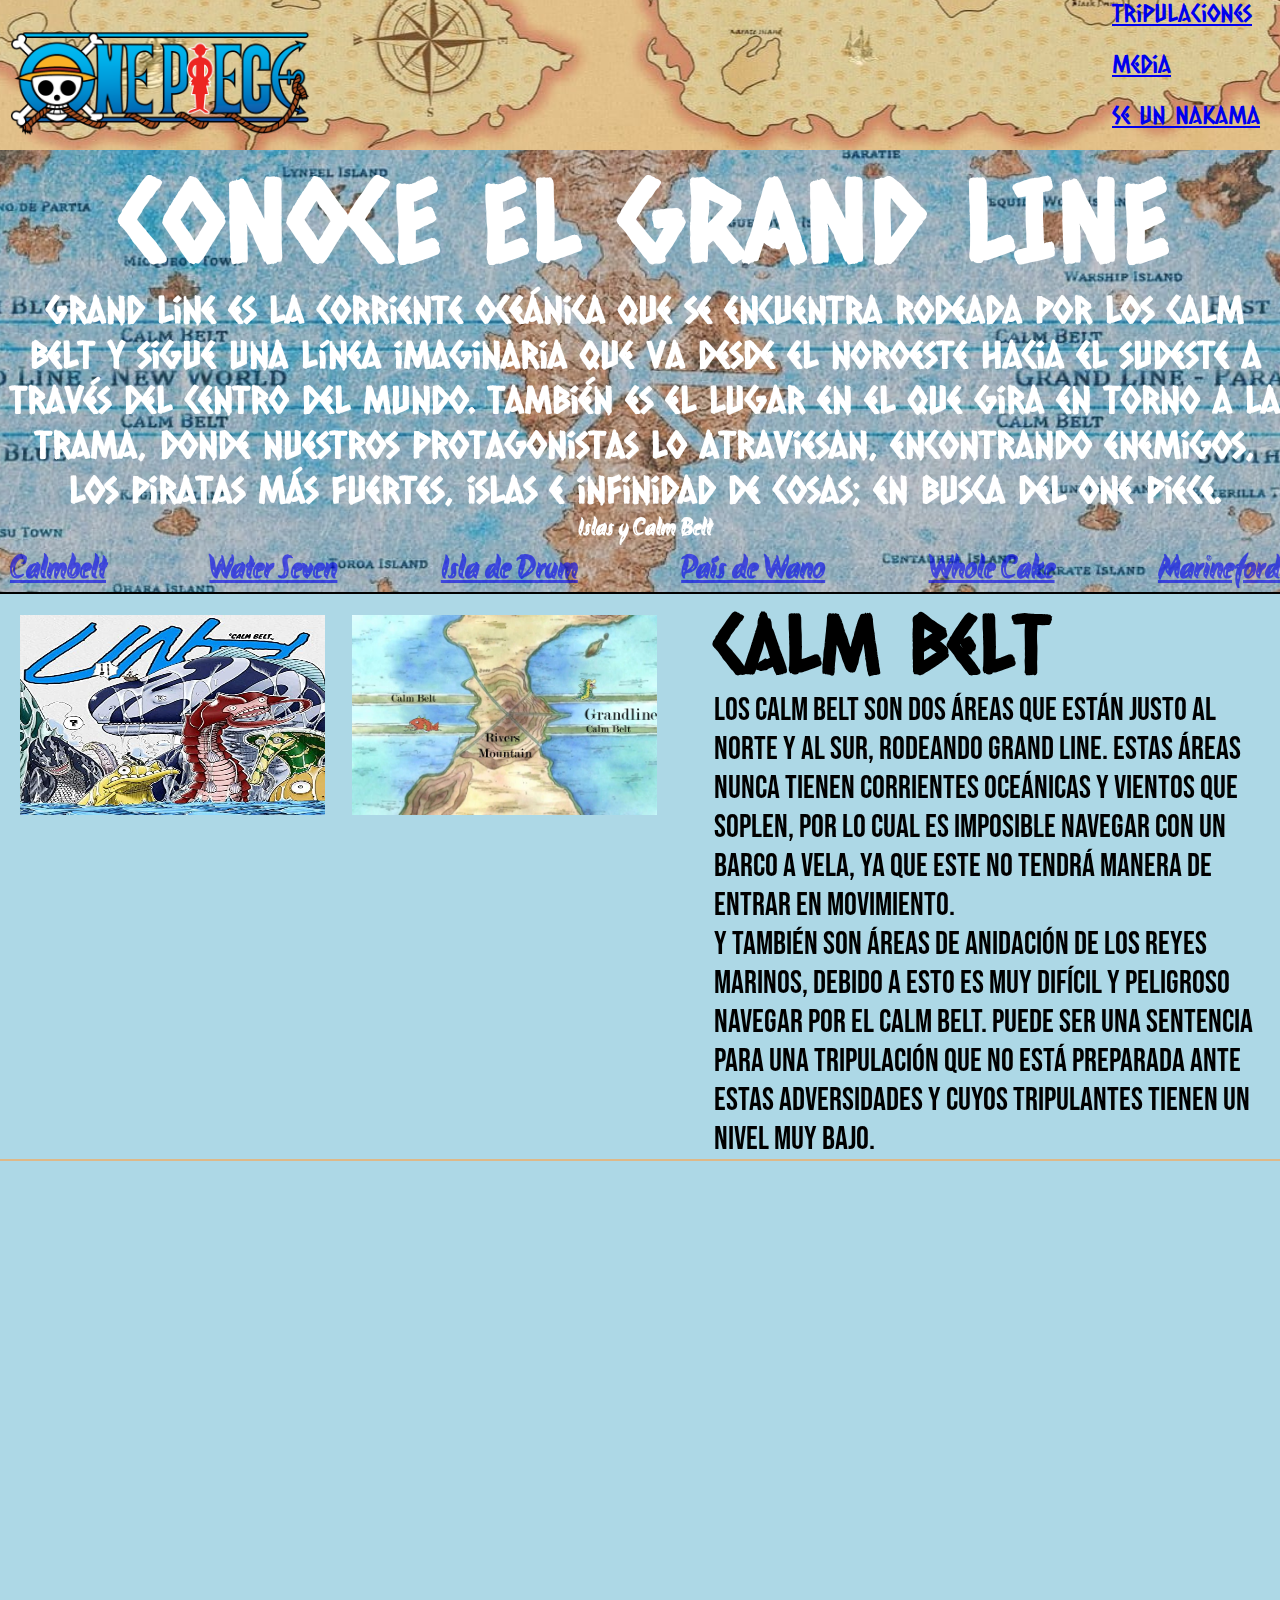
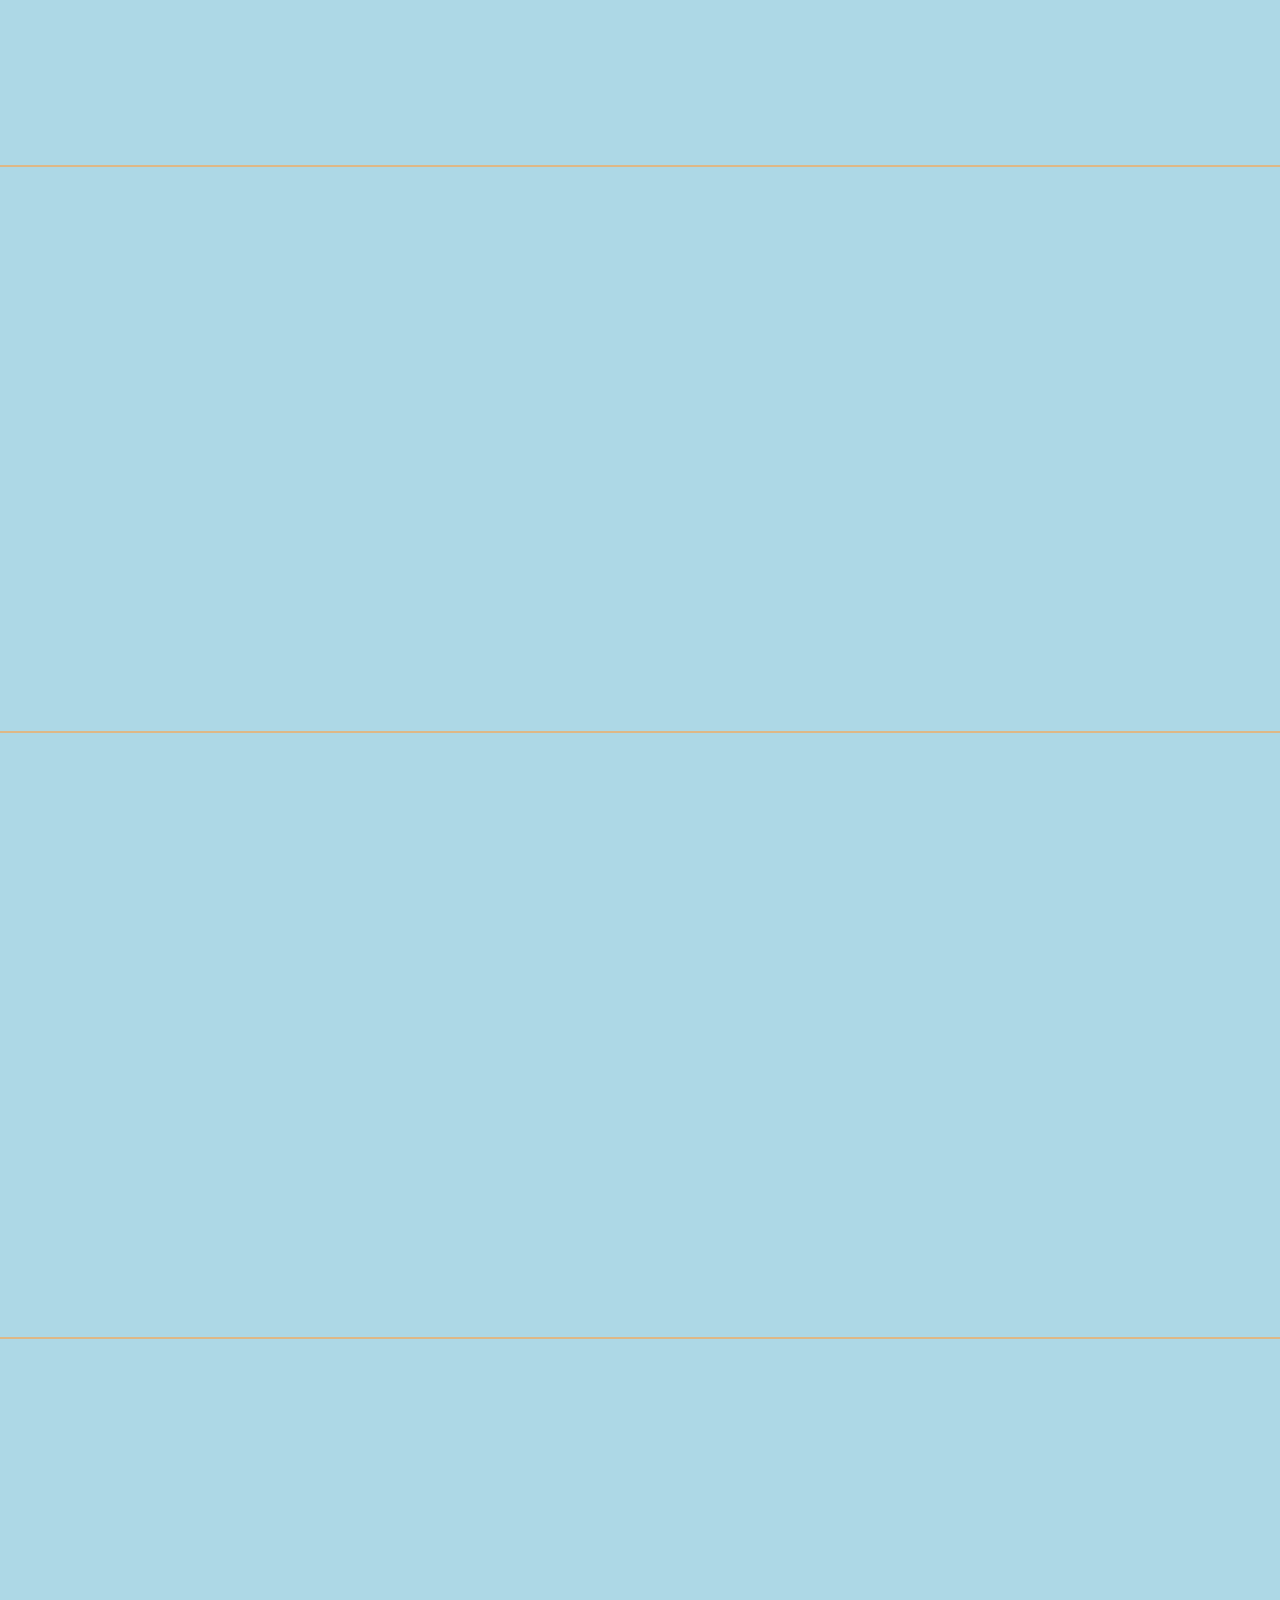
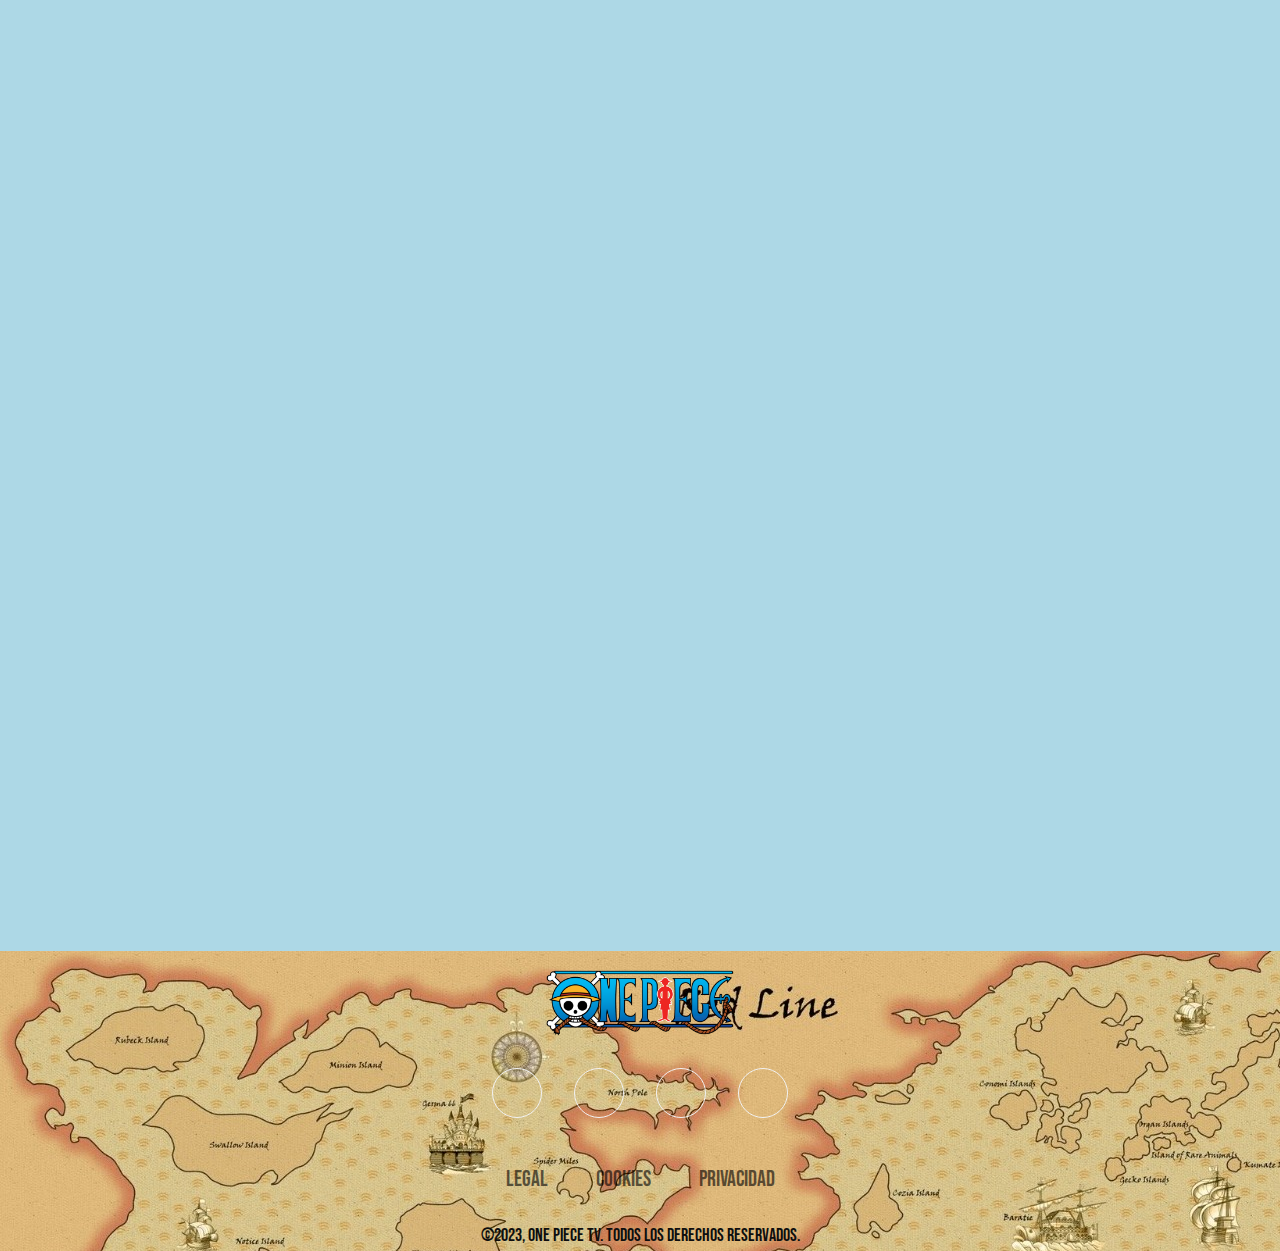
==== commit 3c0ebf74: "preparado para proyecto final" ====
--- a/pages/grand-line.html
+++ b/pages/grand-line.html
@@ -5,35 +5,41 @@
     <meta charset="UTF-8">
     <meta name="viewport" content="width=device-width, initial-scale=1.0">
     <title>Grand Line | Explorá el Grand Line </title>
+
+    <!-- Fuente Principal -->
     <link rel="preconnect" href="https://fonts.googleapis.com">
     <link rel="preconnect" href="https://fonts.gstatic.com" crossorigin>
     <link href="https://fonts.googleapis.com/css2?family=Caesar+Dressing&display=swap" rel="stylesheet">
+
+    <!-- Fuente Nav Grand Line -->
     <link rel="preconnect" href="https://fonts.googleapis.com">
     <link rel="preconnect" href="https://fonts.gstatic.com" crossorigin>
     <link href="https://fonts.googleapis.com/css2?family=Akronim&family=Alfa+Slab+One&display=swap" rel="stylesheet">
-
+    
     <link rel="preconnect" href="https://fonts.googleapis.com">
     <link rel="preconnect" href="https://fonts.gstatic.com" crossorigin>
     <link href="https://fonts.googleapis.com/css2?family=Alfa+Slab+One&display=swap" rel="stylesheet">
 
+    <!-- Fuente Información -->
     <link rel="preconnect" href="https://fonts.googleapis.com">
     <link rel="preconnect" href="https://fonts.gstatic.com" crossorigin>
     <link href="https://fonts.googleapis.com/css2?family=Bebas+Neue&display=swap" rel="stylesheet">
 
+    <!-- Link Bootsrap -->
     <link href="https://cdn.jsdelivr.net/npm/bootstrap@5.3.1/dist/css/bootstrap.min.css" rel="stylesheet"
-        integrity="sha384-4bw+/aepP/YC94hEpVNVgiZdgIC5+VKNBQNGCHeKRQN+PtmoHDEXuppvnDJzQIu9" crossorigin="anonymous">
+    integrity="sha384-4bw+/aepP/YC94hEpVNVgiZdgIC5+VKNBQNGCHeKRQN+PtmoHDEXuppvnDJzQIu9" crossorigin="anonymous">
 
     <!-- Favicon -->
     <link rel="shortcut icon"
-        href="https://png.pngtree.com/png-vector/20230120/ourmid/pngtree-straw-hat-cartoon-illustration-png-image_6562738.png" />
+    href="https://png.pngtree.com/png-vector/20230120/ourmid/pngtree-straw-hat-cartoon-illustration-png-image_6562738.png" />
 
     <!-- Meta Description -->
     <meta name="description"
-        content=" Conocé las islas y regiones más importantes y determinantes del Grand Line en la historia de nuestros protagonistas, los Sombreros de Paja.">
+    content=" Conocé las islas y regiones más importantes y determinantes del Grand Line en la historia de nuestros protagonistas, los Sombreros de Paja.">
 
     <!-- Meta Keyword -->
     <meta name="keywords"
-        content="manga, anime, otaku, one piece, islas de one piece, ace, muerte de ace, marineford, marine one piece, yonkous islas, chopper, chopper origen, robin, franky, calmbet, wano, guerra de la marina one piece, whole cake, water seven.">
+    content="manga, anime, otaku, one piece, islas de one piece, ace, muerte de ace, marineford, marine one piece, yonkous islas, chopper, chopper origen, robin, franky, calmbet, wano, guerra de la marina one piece, whole cake, water seven.">
 
     <!-- Libreria Aos -->
     <link href="https://unpkg.com/aos@2.3.1/dist/aos.css" rel="stylesheet">
@@ -44,10 +50,13 @@
 
 <body class="bodyGrand">
     <header>
+        <!-- Logo Página -->
         <div class="headerTrips" data-aos="fade-left">
             <a id="Home" href="../index.html"> <img class="logoImage" id="logoGrand" src="../imagenes/logo.png"
                     alt="Logo One Piece TV"></a>
         </div>
+
+        <!-- NavBar Escritorio -->
         <nav id="navDesk" class="navbar navbar-expand-lg">
             <div class="container-fluid">
                 <button class="navbar-toggler" type="button" data-bs-toggle="collapse" data-bs-target="#navbarNav"
@@ -76,6 +85,7 @@
             </div>
         </nav>
 
+        <!-- NavBar Mobile y Tablet -->
         <nav id="navgrandLine" class="navbar">
             <div class="container-fluid">
                 <a class="navbar-brand" href="#"></a>
@@ -119,6 +129,7 @@
         </nav>
     </header>
 
+    <!-- Portada -->
     <div class="portadaGrand">
         <section data-aos="fade-down">
             <h1 class="grandLine"> CONOCE EL GRAND LINE</h1>
@@ -126,6 +137,7 @@
                 y sigue una línea imaginaria que va desde el noroeste hacia el sudeste a través del centro del mundo.
                 También es el lugar en el que gira en torno a la trama, donde nuestros protagonistas lo atraviesan,
                 encontrando enemigos, los piratas más fuertes, islas e infinidad de cosas; en busca del One Piece.</p>
+            <!-- NavBar Portada Grand Line -->
             <div id="navbarNav">
                 <h2 class="tituloBelt"> Islas y Calm Belt</h2>
                 <ul class="navbar-nav" id="navbarGrand" data-aos="fade-down">
@@ -153,12 +165,15 @@
     </div>
 
     <main class="mainGrid">
+        <!-- Main Info -->
         <section class="mainGrand">
+            <!-- Calm Belt -->
             <article class="grandLinevh" id="calmbelt">
                 <div class="grandlineInfo" id="infoInvert">
                     <div class="grandImagen" id="calmImage">
                         <div class="imgsTripulantes" data-aos="fade-down">
                             <img class="trpulantesNuevos" src="../imagenes/reyesdelmar.jpg" alt="Reyes del Mar">
+                            <img class="trpulantesNuevos" src="../imagenes/calm_cuadrado.webp" alt="Calm Belt Ubicación">
                         </div>
                         <img data-aos="fade-right" class="grandImages" src="../imagenes/calm.webp" alt="Calm Belt">
                     </div>
@@ -178,6 +193,8 @@
                     </div>
                 </div>
             </article>
+
+            <!-- Water Seven -->
             <article class="grandLinevh">
                 <div class="grandlineInfo">
                     <div class="infoGrand" data-aos="zoom-in-down">
@@ -206,11 +223,14 @@
                     </div>
                 </div>
             </article>
+
+            <!-- Isla Drum -->
             <article class="grandLinevh" id="drum">
                 <div class="grandlineInfo" id="infoInvert">
                     <div class="grandImagen">
                         <div class="imgsTripulantes" data-aos="fade-down">
                             <img class="trpulantesNuevos" src="../imagenes/chopper.webp" alt="Tony Tony Chopper">
+                            <img class="trpulantesNuevos" src="../imagenes/drum_portada.jpg" alt="Arco de Drum">
                         </div>
                         <img data-aos="fade-right" class="grandImages" src="../imagenes/isla.webp" alt="Isla de Drum">
                     </div>
@@ -232,6 +252,7 @@
                 </div>
             </article>
 
+            <!-- País de Wano -->
             <article class="grandLinevh" id="wano">
                 <div class="grandlineInfo">
                     <div class="infoGrand" data-aos="zoom-in-down">
@@ -259,6 +280,7 @@
                 </div>
             </article>
 
+            <!-- Whole Cake -->
             <article class="grandLinevh" id="wholecake" data-aos="fade-right">
                 <div class="grandlineInfo" id="infoInvert">
                     <div class="grandImagen">
@@ -288,6 +310,7 @@
                 </div>
             </article>
 
+            <!-- Marineford -->
             <article class="grandLinevh" data-aos="zoom-in-down" id="marineFord">
                 <div class="grandlineInfo">
                     <div class="infoGrand">
@@ -321,10 +344,12 @@
         </section>
     </main>
 
+    <!-- Imagen subida Tablet y Mobile -->
     <div class="subidaDiv" id="subidadivGrand">
         <a href="#"> <img class="imgSubida" id="imgsubidaGrand" src="../imagenes/subida.jpg" alt="imagen de subida"></a>
     </div>
 
+    <!-- Footer Universal -->
     <footer>
         <img src="../imagenes/logo.png" alt="One Piece TV logo" class="logo">
         <div class="social-icons-container">
--- a/style/css/style.css
+++ b/style/css/style.css
@@ -10,7 +10,6 @@
 
 /* Header Universal */
 header {
-  font-family: "Caesar Dressing", cursive;
   background-image: url(../../imagenes/fondo-cover.jpg);
   background-position: bottom;
   grid-area: header;
@@ -22,13 +21,12 @@
   width: 300px;
   margin: 10px;
 }
-header li {
-  font-family: "Caesar Dressing", cursive;
+header ul li {
   margin: 20px;
   font-size: 25px;
   font-weight: 590;
 }
-header li a:hover {
+header ul li a:hover {
   text-decoration: underline;
 }
 
@@ -81,7 +79,7 @@
 }
 .infoGrid .mainInfo .imagenMain {
   text-align: left;
-  margin: 20px 10px;
+  margin: 30px 10px 0px;
   width: 300px;
 }
 .infoGrid .mainInfo .imagenMain .liveAction {
@@ -107,9 +105,9 @@
 }
 .infoGrid .maiNinfo .filmRed {
   text-align: end;
+  margin: 20px 10px 0px;
 }
 .infoGrid .maiNinfo .filmRed .Imagenmain {
-  margin: 0px 10px 10px;
   border-radius: 10px;
   width: 300px;
   margin-top: 20px;
@@ -243,9 +241,10 @@
   margin-left: 10px;
   font-family: "Bebas Neue", cursive;
   font-size: 1.3rem;
+  margin-right: 10px;
 }
 aside .Aside #gearFive img {
-  margin: 0px 10px 10px;
+  margin: 0px 10px 10px 0px;
   border-radius: 10px;
   width: 300px;
 }
@@ -272,6 +271,7 @@
   margin-left: 10px;
 }
 aside .Aside #volumenNuevo p {
+  margin-right: 10px;
   margin-left: 10px;
   font-family: "Bebas Neue", cursive;
   font-size: 1.3rem;
@@ -344,7 +344,7 @@
     font-size: 4rem;
   }
   aside .Aside section p {
-    font-size: 2.5rem;
+    font-size: 2.5rem !important;
   }
   aside .Aside section p img {
     width: 40rem !important;
@@ -469,6 +469,10 @@
   aside .carrusel .carruselImage {
     width: 40rem;
     border-radius: 30px;
+  }
+  aside .carrusel #carruselImagen h5, aside .carrusel #carruselImagen p {
+    color: #0e0e0e;
+    font-weight: bold;
   }
   .subidaDiv {
     position: sticky;
@@ -649,7 +653,7 @@
 
 .portada {
   grid-area: portada;
-  background-image: url(../../imagenes/one-piece-tripulaciones-fondo.jpg);
+  background-image: url(../../imagenes/portada_oscura_trips.jpg);
   background-position: center;
   background-size: 1500px 870px;
   background-repeat: no-repeat;
@@ -671,6 +675,9 @@
   grid-area: main;
   background-color: lightblue;
 }
+.mainGrid #vhBigmomyluffy {
+  height: 100vh;
+}
 .mainGrid .tripulacionVh {
   height: 94vh;
   margin-bottom: -20px;
@@ -705,7 +712,8 @@
   margin-top: 15px;
 }
 .mainGrid .tripulacionVh .infoTripul {
-  font-size: 1.1rem;
+  font-size: 1.5rem;
+  font-family: "Bebas Neue", cursive;
 }
 .mainGrid .tripulacionVh #parrafoAparte {
   margin-top: -10px;
@@ -844,6 +852,9 @@
   .mainGrid #vhBigmomyluffy {
     height: unset;
   }
+  .mainGrid #kaidoBottom {
+    margin-bottom: 15rem;
+  }
   .mainGrid .tripulacionVh {
     height: unset;
     text-align: center;
@@ -904,7 +915,7 @@
     width: 15rem;
   }
   .portada {
-    height: 130vh;
+    height: 135vh;
     background-size: 70rem 50rem;
     border-bottom: black solid 2px !important;
   }
@@ -915,11 +926,17 @@
   .portada .descripcionTrips {
     font-size: 1.5rem;
   }
+  .mainGrid {
+    margin-bottom: -85px !important;
+  }
   .mainGrid #vhBigmomyluffy {
-    height: 190vh;
+    height: unset;
+  }
+  .mainGrid #kaidoBottom {
+    margin-bottom: 3rem;
   }
   .mainGrid .tripulacionVh {
-    height: 175vh;
+    height: unset;
     text-align: center;
     border: burlywood solid 10px;
     border-bottom: 0px;
@@ -997,10 +1014,13 @@
     font-size: 1.3rem;
   }
   .mainGrid #vhBigmomyluffy {
-    height: 190vh;
+    height: unset;
+  }
+  .mainGrid #kaidoBottom {
+    margin-bottom: 3rem;
   }
   .mainGrid .tripulacionVh {
-    height: 175vh;
+    height: unset;
     text-align: center;
     border: burlywood solid 10px;
     border-bottom: 0px;
@@ -1347,6 +1367,9 @@
     margin-top: -160px;
     margin-bottom: -30px;
   }
+  .mainGrid #marineford {
+    margin-bottom: 5rem;
+  }
   #subidadivGrand {
     margin-left: 10px;
     margin-top: -4.5rem;
@@ -1386,6 +1409,9 @@
   .mainGrid .grandImagen .grandImages {
     width: 18rem !important;
     height: 12rem !important;
+  }
+  .mainGrid #marineford {
+    margin-bottom: 5rem;
   }
 }
 /* Media */
@@ -1406,7 +1432,8 @@
   color: black;
   text-align: center;
   padding-left: 10px;
-  height: 108vh;
+  height: 95vh;
+  border-bottom: black solid 2px;
 }
 .portadaMedia .media {
   font-size: 15rem;
@@ -1420,6 +1447,7 @@
 .mainMedia {
   background-color: lightblue;
   grid-area: main;
+  margin-top: -3.2rem;
 }
 .mainMedia .sectionVideos {
   margin-bottom: 70px;
@@ -1467,6 +1495,7 @@
 @media screen and (min-width: 1536px) and (max-width: 2700px) {
   .portadaMedia {
     background-size: 2950px 1680px;
+    height: unset;
   }
   .portadaMedia .media {
     font-size: 30rem;
@@ -1523,7 +1552,8 @@
 /* Media Laptop L */
 @media screen and (min-width: 1400px) and (max-width: 1535px) {
   .portadaMedia {
-    background-size: 1650px 956px;
+    background-size: 1650px 927px;
+    height: unset;
   }
   .portadaMedia .media {
     font-size: 18rem;
@@ -1661,7 +1691,7 @@
   .portadaMedia {
     background-size: 70rem 120.5rem;
     text-align: center;
-    height: unset;
+    height: 150vh;
     border-bottom: black solid 2px;
     margin-bottom: -0.6rem;
   }
@@ -1743,7 +1773,7 @@
   margin-top: -60px;
 }
 .mainNakama .content .contact-wrapper .contact-form {
-  background-image: url(../../imagenes/fondo.jpg);
+  background-image: url(../../imagenes/image.jpg);
   box-shadow: rgba(50, 50, 93, 0.25) 0px 50px 100px -20px, rgba(0, 0, 0, 0.3) 0px 30px 60px -30px, rgba(10, 37, 64, 0.35) 0px -2px 6px 0px inset;
   border-radius: 20px;
 }
@@ -1761,10 +1791,12 @@
   display: block;
   color: #0e0e0e;
   font-size: 2rem;
+  font-family: "Bebas Neue", cursive;
 }
 .mainNakama .content .contact-wrapper .contact-form form p {
   margin: 0;
   padding: 1em;
+  font-family: "Bebas Neue", cursive;
 }
 .mainNakama .content .contact-wrapper .contact-form form .block {
   grid-column: 1/3;
@@ -2105,6 +2137,8 @@
   margin: 1rem 1.5rem;
   cursor: pointer;
   opacity: 0.6;
+  font-family: "Bebas Neue", cursive;
+  font-size: 1.4rem;
 }
 footer .footer-menu-container .menu-item:hover {
   opacity: 1;
@@ -2112,6 +2146,8 @@
 footer .copyright {
   color: #0e0e0e;
   text-align: center;
+  font-family: "Bebas Neue", cursive;
+  font-size: 1.1rem;
 }
 
 /* Displays Nones Generales */
